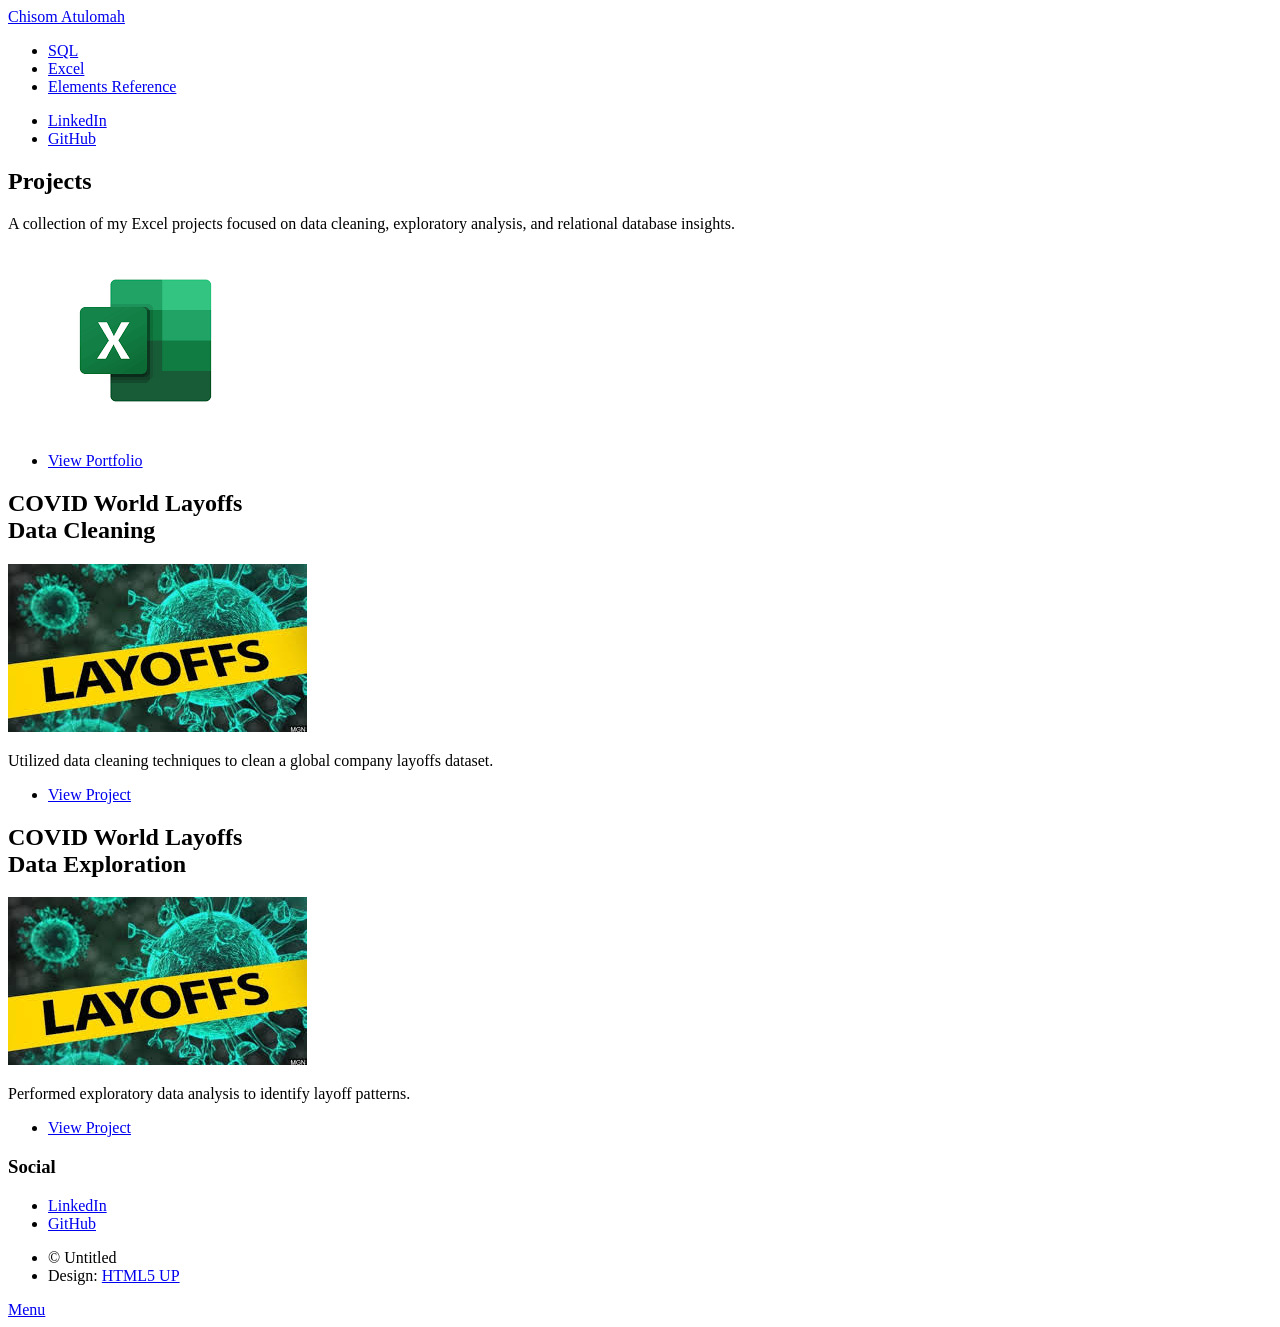
==== excel.html @ ca94a0a1 "Update excel.html" ====
<!DOCTYPE html>
<!--
	Massively by HTML5 UP
	html5up.net | @ajlkn
	Free for personal and commercial use under the CCA 3.0 license (html5up.net/license)
-->
<html>
  <head>
    <title>Chisom Atulomah Portolio</title>
    <meta charset="utf-8" />
    <meta
      name="viewport"
      content="width=device-width, initial-scale=1, user-scalable=no"
    />
    <link rel="stylesheet" href="assets/css/main.css" />
    <noscript
      ><link rel="stylesheet" href="assets/css/noscript.css"
    /></noscript>
  </head>
  <body class="is-preload">
    <!-- Wrapper -->
    <div id="wrapper">
      <!-- Header -->
      <header id="header">
        <a href="index.html" class="logo">Chisom Atulomah</a>
      </header>

      <!-- Nav -->
      <nav id="nav">
        <ul class="links">
          <li><a href="index.html">SQL</a></li>
          <li class="active"><a href="excel.html">Excel</a></li>
          <li><a href="elements.html">Elements Reference</a></li>
        </ul>
        <ul class="icons">
          <li>
            <a
              href="https://www.linkedin.com/in/chisom-atulomah-0ba310169/"
              class="icon brands fa-linkedin"
              ><span class="label">LinkedIn</span></a
            >
          </li>
          <li>
            <a href="https://github.com/ChisomAN" class="icon brands fa-github"
              ><span class="label">GitHub</span></a
            >
          </li>
        </ul>
      </nav>

      <!-- Main -->
      <div id="main">
        <!-- Post -->
        <section class="post">
          <header class="major">
            <h2>
              <a>Projects</a>
            </h2>
            <p>
              A collection of my Excel projects focused on data
              cleaning, exploratory analysis, and relational database insights.
            </p>
          </header>
          <a
            href="https://github.com/ChisomAN/CNA_SQL_Projects"
            class="image main"
            ><img src="images/excel.jpeg" alt=""
          /></a>
          <ul class="actions special">
            <li>
              <a
                href="https://github.com/ChisomAN/CNA_SQL_Projects"
                class="button large"
                >View Portfolio</a
              >
            </li>
          </ul>
        </section>
      </div>

	<!-- Posts -->
		<section class="posts">
		  <article>
			<header>
			  <h2>
				<a
				  >COVID World Layoffs<br />
				  Data Cleaning</a
				>
			  </h2>
			</header>
			<a
			  href="https://github.com/ChisomAN/CNA_SQL_Projects/blob/main/international-layoffs-sql-analysis/layoffs_data_cleaning.sql"
			  class="image fit"
			  ><img src="images/covid layoffs.jpeg" alt=""
			/></a>
			<p>
			  Utilized data cleaning techniques to clean a global company
			  layoffs dataset.
			</p>
			<ul class="actions special">
			  <li>
				<a
				  href="https://github.com/ChisomAN/CNA_SQL_Projects/blob/main/international-layoffs-sql-analysis/layoffs_data_cleaning.sql"
				  class="button"
				  >View Project</a
				>
			  </li>
			</ul>
		  </article>
		  <article>
			<header>
			  <h2>
				<a
				  >COVID World Layoffs<br />
				  Data Exploration</a
				>
			  </h2>
			</header>
			<a
			  href="https://github.com/ChisomAN/CNA_SQL_Projects/blob/main/international-layoffs-sql-analysis/data_exploration.sql"
			  class="image fit"
			  ><img src="images/covid layoffs.jpeg" alt=""
			/></a>
			<p>
			  Performed exploratory data analysis to identify layoff patterns.
			</p>
			<ul class="actions special">
			  <li>
				<a
				  href="https://github.com/ChisomAN/CNA_SQL_Projects/blob/main/international-layoffs-sql-analysis/data_exploration.sql"
				  class="button"
				  >View Project</a
				>
			  </li>
			</ul>
		  </article>
		</section>
		
      <!-- Footer -->
      <footer id="footer">
          <section>
            <h3>Social</h3>
            <ul class="icons alt">
              <li>
                <a
                  href="https://www.linkedin.com/in/chisom-atulomah-0ba310169/"
                  class="icon brands alt fa-linkedin"
                  ><span class="label">LinkedIn</span></a
                >
              </li>
              <li>
                <a
                  href="https://github.com/ChisomAN"
                  class="icon brands alt fa-github"
                  ><span class="label">GitHub</span></a
                >
              </li>
            </ul>
          </section>
      </footer>

      <!-- Copyright -->
      <div id="copyright">
        <ul>
          <li>&copy; Untitled</li>
          <li>Design: <a href="https://html5up.net">HTML5 UP</a></li>
        </ul>
      </div>
    </div>

    <!-- Scripts -->
    <script src="assets/js/jquery.min.js"></script>
    <script src="assets/js/jquery.scrollex.min.js"></script>
    <script src="assets/js/jquery.scrolly.min.js"></script>
    <script src="assets/js/browser.min.js"></script>
    <script src="assets/js/breakpoints.min.js"></script>
    <script src="assets/js/util.js"></script>
    <script src="assets/js/main.js"></script>
  </body>
</html>
---- assets/css/main.css ----
@import url(fontawesome-all.min.css);
@import url("https://fonts.googleapis.com/css?family=Merriweather:300,700,300italic,700italic|Source+Sans+Pro:900");

/*
	Massively by HTML5 UP
	html5up.net | @ajlkn
	Free for personal and commercial use under the CCA 3.0 license (html5up.net/license)
*/

html, body, div, span, applet, object,
iframe, h1, h2, h3, h4, h5, h6, p, blockquote,
pre, a, abbr, acronym, address, big, cite,
code, del, dfn, em, img, ins, kbd, q, s, samp,
small, strike, strong, sub, sup, tt, var, b,
u, i, center, dl, dt, dd, ol, ul, li, fieldset,
form, label, legend, table, caption, tbody,
tfoot, thead, tr, th, td, article, aside,
canvas, details, embed, figure, figcaption,
footer, header, hgroup, menu, nav, output, ruby,
section, summary, time, mark, audio, video {
	margin: 0;
	padding: 0;
	border: 0;
	font-size: 100%;
	font: inherit;
	vertical-align: baseline;}

article, aside, details, figcaption, figure,
footer, header, hgroup, menu, nav, section {
	display: block;}

body {
	line-height: 1;
}

ol, ul {
	list-style: none;
}

blockquote, q {
	quotes: none;
}

	blockquote:before, blockquote:after, q:before, q:after {
		content: '';
		content: none;
	}

table {
	border-collapse: collapse;
	border-spacing: 0;
}

body {
	-webkit-text-size-adjust: none;
}

mark {
	background-color: transparent;
	color: inherit;
}

input::-moz-focus-inner {
	border: 0;
	padding: 0;
}

input, select, textarea {
	-moz-appearance: none;
	-webkit-appearance: none;
	-ms-appearance: none;
	appearance: none;
}

/* Basic */

	@-ms-viewport {
		width: device-width;
	}

	body {
		-ms-overflow-style: scrollbar;
	}

	@media screen and (max-width: 480px) {

		html, body {
			min-width: 320px;
		}

	}

	html {
		box-sizing: border-box;
	}

	*, *:before, *:after {
		box-sizing: inherit;
	}

	body {
		background-color: #1e252d;
	}

		body.is-preload *, body.is-preload *:before, body.is-preload *:after {
			-moz-animation: none !important;
			-webkit-animation: none !important;
			-ms-animation: none !important;
			animation: none !important;
			-moz-transition: none !important;
			-webkit-transition: none !important;
			-ms-transition: none !important;
			transition: none !important;
		}

/* Type */

	html {
		font-size: 16pt;
	}

		@media screen and (max-width: 1680px) {

			html {
				font-size: 12pt;
			}

		}

		@media screen and (max-width: 1280px) {

			html {
				font-size: 11pt;
			}

		}

		@media screen and (max-width: 360px) {

			html {
				font-size: 10pt;
			}

		}

	body {
		color: #212931;
	}

	body, input, select, textarea {
		font-family: "Merriweather", Georgia, serif;
		font-weight: 300;
		font-size: 1rem;
		line-height: 2.375;
	}

	a {
		-moz-transition: color 0.2s ease-in-out, background-color 0.2s ease-in-out, border-color 0.2s ease-in-out, box-shadow 0.2s ease-in-out;
		-webkit-transition: color 0.2s ease-in-out, background-color 0.2s ease-in-out, border-color 0.2s ease-in-out, box-shadow 0.2s ease-in-out;
		-ms-transition: color 0.2s ease-in-out, background-color 0.2s ease-in-out, border-color 0.2s ease-in-out, box-shadow 0.2s ease-in-out;
		transition: color 0.2s ease-in-out, background-color 0.2s ease-in-out, border-color 0.2s ease-in-out, box-shadow 0.2s ease-in-out;
		border-bottom: dotted 1px;
		text-decoration: none;
	}

		a:hover {
			border-bottom-color: transparent;
		}

	strong, b {
		font-weight: 600;
	}

	em, i {
		font-style: italic;
	}

	p {
		text-align: justify;
		margin: 0 0 2rem 0;
	}

	h1, h2, h3, h4, h5, h6 {
		font-family: "Source Sans Pro", Helvetica, sans-serif;
		font-weight: 900;
		line-height: 1.5;
		letter-spacing: 0.075em;
		text-transform: uppercase;
		margin: 0 0 1rem 0;
	}

		h1 a, h2 a, h3 a, h4 a, h5 a, h6 a {
			border-bottom: 0;
			color: inherit;
			text-decoration: none;
		}

	h1 {
		font-size: 4rem;
		line-height: 1.1;
		margin: 0 0 2rem 0;
	}

	h2 {
		font-size: 1.75rem;
		line-height: 1.3;
		margin: 0 0 1.5rem 0;
	}

	h3 {
		font-size: 1.25rem;
		margin: 0 0 1.5rem 0;
	}

	h4 {
		font-size: 1rem;
	}

	h5 {
		font-size: 0.9rem;
	}

	h6 {
		font-size: 0.8rem;
	}

	sub {
		font-size: 0.8rem;
		position: relative;
		top: 0.5rem;
	}

	sup {
		font-size: 0.8rem;
		position: relative;
		top: -0.5rem;
	}

	blockquote {
		border-left: solid 4px;
		font-style: italic;
		margin: 0 0 2rem 0;
		padding: 0.5rem 0 0.5rem 2rem;
	}

	code {
		border: solid 2px;
		font-family: "Courier New", monospace;
		font-size: 0.9rem;
		margin: 0 0.25rem;
		padding: 0.25rem 0.65rem;
	}

	pre {
		-webkit-overflow-scrolling: touch;
		font-family: "Courier New", monospace;
		font-size: 0.9rem;
		margin: 0 0 2rem 0;
	}

		pre code {
			display: block;
			line-height: 1.75;
			padding: 1rem 1.5rem;
			overflow-x: auto;
		}

	hr {
		border: 0;
		border-bottom: solid 2px;
		margin: 3rem 0;
	}

		hr.major {
			margin: 5rem 0;
		}

	.align-left {
		text-align: left;
	}

	.align-center {
		text-align: center;
	}

	.align-right {
		text-align: right;
	}

	input, select, textarea {
		color: #212931;
	}

	a {
		color: #212931;
		border-bottom-color: rgba(33, 41, 49, 0.5);
	}

		a:hover {
			border-bottom-color: transparent;
			color: #18bfef !important;
		}

	strong, b {
		color: #212931;
	}

	h1, h2, h3, h4, h5, h6 {
		color: #212931;
	}

	blockquote {
		border-left-color: #eeeeee;
	}

	code {
		background: rgba(220, 220, 220, 0.25);
		border-color: #eeeeee;
	}

	hr {
		border-bottom-color: #eeeeee;
	}

/* Row */

	.row {
		display: flex;
		flex-wrap: wrap;
		box-sizing: border-box;
		align-items: stretch;
	}

		.row > * {
			box-sizing: border-box;
		}

		.row.gtr-uniform > * > :last-child {
			margin-bottom: 0;
		}

		.row.aln-left {
			justify-content: flex-start;
		}

		.row.aln-center {
			justify-content: center;
		}

		.row.aln-right {
			justify-content: flex-end;
		}

		.row.aln-top {
			align-items: flex-start;
		}

		.row.aln-middle {
			align-items: center;
		}

		.row.aln-bottom {
			align-items: flex-end;
		}

		.row > .imp {
			order: -1;
		}

		.row > .col-1 {
			width: 8.33333%;
		}

		.row > .off-1 {
			margin-left: 8.33333%;
		}

		.row > .col-2 {
			width: 16.66667%;
		}

		.row > .off-2 {
			margin-left: 16.66667%;
		}

		.row > .col-3 {
			width: 25%;
		}

		.row > .off-3 {
			margin-left: 25%;
		}

		.row > .col-4 {
			width: 33.33333%;
		}

		.row > .off-4 {
			margin-left: 33.33333%;
		}

		.row > .col-5 {
			width: 41.66667%;
		}

		.row > .off-5 {
			margin-left: 41.66667%;
		}

		.row > .col-6 {
			width: 50%;
		}

		.row > .off-6 {
			margin-left: 50%;
		}

		.row > .col-7 {
			width: 58.33333%;
		}

		.row > .off-7 {
			margin-left: 58.33333%;
		}

		.row > .col-8 {
			width: 66.66667%;
		}

		.row > .off-8 {
			margin-left: 66.66667%;
		}

		.row > .col-9 {
			width: 75%;
		}

		.row > .off-9 {
			margin-left: 75%;
		}

		.row > .col-10 {
			width: 83.33333%;
		}

		.row > .off-10 {
			margin-left: 83.33333%;
		}

		.row > .col-11 {
			width: 91.66667%;
		}

		.row > .off-11 {
			margin-left: 91.66667%;
		}

		.row > .col-12 {
			width: 100%;
		}

		.row > .off-12 {
			margin-left: 100%;
		}

		.row.gtr-0 {
			margin-top: 0;
			margin-left: 0rem;
		}

			.row.gtr-0 > * {
				padding: 0 0 0 0rem;
			}

			.row.gtr-0.gtr-uniform {
				margin-top: 0rem;
			}

				.row.gtr-0.gtr-uniform > * {
					padding-top: 0rem;
				}

		.row.gtr-25 {
			margin-top: 0;
			margin-left: -0.375rem;
		}

			.row.gtr-25 > * {
				padding: 0 0 0 0.375rem;
			}

			.row.gtr-25.gtr-uniform {
				margin-top: -0.375rem;
			}

				.row.gtr-25.gtr-uniform > * {
					padding-top: 0.375rem;
				}

		.row.gtr-50 {
			margin-top: 0;
			margin-left: -0.75rem;
		}

			.row.gtr-50 > * {
				padding: 0 0 0 0.75rem;
			}

			.row.gtr-50.gtr-uniform {
				margin-top: -0.75rem;
			}

				.row.gtr-50.gtr-uniform > * {
					padding-top: 0.75rem;
				}

		.row {
			margin-top: 0;
			margin-left: -1.5rem;
		}

			.row > * {
				padding: 0 0 0 1.5rem;
			}

			.row.gtr-uniform {
				margin-top: -1.5rem;
			}

				.row.gtr-uniform > * {
					padding-top: 1.5rem;
				}

		.row.gtr-150 {
			margin-top: 0;
			margin-left: -2.25rem;
		}

			.row.gtr-150 > * {
				padding: 0 0 0 2.25rem;
			}

			.row.gtr-150.gtr-uniform {
				margin-top: -2.25rem;
			}

				.row.gtr-150.gtr-uniform > * {
					padding-top: 2.25rem;
				}

		.row.gtr-200 {
			margin-top: 0;
			margin-left: -3rem;
		}

			.row.gtr-200 > * {
				padding: 0 0 0 3rem;
			}

			.row.gtr-200.gtr-uniform {
				margin-top: -3rem;
			}

				.row.gtr-200.gtr-uniform > * {
					padding-top: 3rem;
				}

		@media screen and (max-width: 1680px) {

			.row {
				display: flex;
				flex-wrap: wrap;
				box-sizing: border-box;
				align-items: stretch;
			}

				.row > * {
					box-sizing: border-box;
				}

				.row.gtr-uniform > * > :last-child {
					margin-bottom: 0;
				}

				.row.aln-left {
					justify-content: flex-start;
				}

				.row.aln-center {
					justify-content: center;
				}

				.row.aln-right {
					justify-content: flex-end;
				}

				.row.aln-top {
					align-items: flex-start;
				}

				.row.aln-middle {
					align-items: center;
				}

				.row.aln-bottom {
					align-items: flex-end;
				}

				.row > .imp-xlarge {
					order: -1;
				}

				.row > .col-1-xlarge {
					width: 8.33333%;
				}

				.row > .off-1-xlarge {
					margin-left: 8.33333%;
				}

				.row > .col-2-xlarge {
					width: 16.66667%;
				}

				.row > .off-2-xlarge {
					margin-left: 16.66667%;
				}

				.row > .col-3-xlarge {
					width: 25%;
				}

				.row > .off-3-xlarge {
					margin-left: 25%;
				}

				.row > .col-4-xlarge {
					width: 33.33333%;
				}

				.row > .off-4-xlarge {
					margin-left: 33.33333%;
				}

				.row > .col-5-xlarge {
					width: 41.66667%;
				}

				.row > .off-5-xlarge {
					margin-left: 41.66667%;
				}

				.row > .col-6-xlarge {
					width: 50%;
				}

				.row > .off-6-xlarge {
					margin-left: 50%;
				}

				.row > .col-7-xlarge {
					width: 58.33333%;
				}

				.row > .off-7-xlarge {
					margin-left: 58.33333%;
				}

				.row > .col-8-xlarge {
					width: 66.66667%;
				}

				.row > .off-8-xlarge {
					margin-left: 66.66667%;
				}

				.row > .col-9-xlarge {
					width: 75%;
				}

				.row > .off-9-xlarge {
					margin-left: 75%;
				}

				.row > .col-10-xlarge {
					width: 83.33333%;
				}

				.row > .off-10-xlarge {
					margin-left: 83.33333%;
				}

				.row > .col-11-xlarge {
					width: 91.66667%;
				}

				.row > .off-11-xlarge {
					margin-left: 91.66667%;
				}

				.row > .col-12-xlarge {
					width: 100%;
				}

				.row > .off-12-xlarge {
					margin-left: 100%;
				}

				.row.gtr-0 {
					margin-top: 0;
					margin-left: 0rem;
				}

					.row.gtr-0 > * {
						padding: 0 0 0 0rem;
					}

					.row.gtr-0.gtr-uniform {
						margin-top: 0rem;
					}

						.row.gtr-0.gtr-uniform > * {
							padding-top: 0rem;
						}

				.row.gtr-25 {
					margin-top: 0;
					margin-left: -0.375rem;
				}

					.row.gtr-25 > * {
						padding: 0 0 0 0.375rem;
					}

					.row.gtr-25.gtr-uniform {
						margin-top: -0.375rem;
					}

						.row.gtr-25.gtr-uniform > * {
							padding-top: 0.375rem;
						}

				.row.gtr-50 {
					margin-top: 0;
					margin-left: -0.75rem;
				}

					.row.gtr-50 > * {
						padding: 0 0 0 0.75rem;
					}

					.row.gtr-50.gtr-uniform {
						margin-top: -0.75rem;
					}

						.row.gtr-50.gtr-uniform > * {
							padding-top: 0.75rem;
						}

				.row {
					margin-top: 0;
					margin-left: -1.5rem;
				}

					.row > * {
						padding: 0 0 0 1.5rem;
					}

					.row.gtr-uniform {
						margin-top: -1.5rem;
					}

						.row.gtr-uniform > * {
							padding-top: 1.5rem;
						}

				.row.gtr-150 {
					margin-top: 0;
					margin-left: -2.25rem;
				}

					.row.gtr-150 > * {
						padding: 0 0 0 2.25rem;
					}

					.row.gtr-150.gtr-uniform {
						margin-top: -2.25rem;
					}

						.row.gtr-150.gtr-uniform > * {
							padding-top: 2.25rem;
						}

				.row.gtr-200 {
					margin-top: 0;
					margin-left: -3rem;
				}

					.row.gtr-200 > * {
						padding: 0 0 0 3rem;
					}

					.row.gtr-200.gtr-uniform {
						margin-top: -3rem;
					}

						.row.gtr-200.gtr-uniform > * {
							padding-top: 3rem;
						}

		}

		@media screen and (max-width: 1280px) {

			.row {
				display: flex;
				flex-wrap: wrap;
				box-sizing: border-box;
				align-items: stretch;
			}

				.row > * {
					box-sizing: border-box;
				}

				.row.gtr-uniform > * > :last-child {
					margin-bottom: 0;
				}

				.row.aln-left {
					justify-content: flex-start;
				}

				.row.aln-center {
					justify-content: center;
				}

				.row.aln-right {
					justify-content: flex-end;
				}

				.row.aln-top {
					align-items: flex-start;
				}

				.row.aln-middle {
					align-items: center;
				}

				.row.aln-bottom {
					align-items: flex-end;
				}

				.row > .imp-large {
					order: -1;
				}

				.row > .col-1-large {
					width: 8.33333%;
				}

				.row > .off-1-large {
					margin-left: 8.33333%;
				}

				.row > .col-2-large {
					width: 16.66667%;
				}

				.row > .off-2-large {
					margin-left: 16.66667%;
				}

				.row > .col-3-large {
					width: 25%;
				}

				.row > .off-3-large {
					margin-left: 25%;
				}

				.row > .col-4-large {
					width: 33.33333%;
				}

				.row > .off-4-large {
					margin-left: 33.33333%;
				}

				.row > .col-5-large {
					width: 41.66667%;
				}

				.row > .off-5-large {
					margin-left: 41.66667%;
				}

				.row > .col-6-large {
					width: 50%;
				}

				.row > .off-6-large {
					margin-left: 50%;
				}

				.row > .col-7-large {
					width: 58.33333%;
				}

				.row > .off-7-large {
					margin-left: 58.33333%;
				}

				.row > .col-8-large {
					width: 66.66667%;
				}

				.row > .off-8-large {
					margin-left: 66.66667%;
				}

				.row > .col-9-large {
					width: 75%;
				}

				.row > .off-9-large {
					margin-left: 75%;
				}

				.row > .col-10-large {
					width: 83.33333%;
				}

				.row > .off-10-large {
					margin-left: 83.33333%;
				}

				.row > .col-11-large {
					width: 91.66667%;
				}

				.row > .off-11-large {
					margin-left: 91.66667%;
				}

				.row > .col-12-large {
					width: 100%;
				}

				.row > .off-12-large {
					margin-left: 100%;
				}

				.row.gtr-0 {
					margin-top: 0;
					margin-left: 0rem;
				}

					.row.gtr-0 > * {
						padding: 0 0 0 0rem;
					}

					.row.gtr-0.gtr-uniform {
						margin-top: 0rem;
					}

						.row.gtr-0.gtr-uniform > * {
							padding-top: 0rem;
						}

				.row.gtr-25 {
					margin-top: 0;
					margin-left: -0.375rem;
				}

					.row.gtr-25 > * {
						padding: 0 0 0 0.375rem;
					}

					.row.gtr-25.gtr-uniform {
						margin-top: -0.375rem;
					}

						.row.gtr-25.gtr-uniform > * {
							padding-top: 0.375rem;
						}

				.row.gtr-50 {
					margin-top: 0;
					margin-left: -0.75rem;
				}

					.row.gtr-50 > * {
						padding: 0 0 0 0.75rem;
					}

					.row.gtr-50.gtr-uniform {
						margin-top: -0.75rem;
					}

						.row.gtr-50.gtr-uniform > * {
							padding-top: 0.75rem;
						}

				.row {
					margin-top: 0;
					margin-left: -1.5rem;
				}

					.row > * {
						padding: 0 0 0 1.5rem;
					}

					.row.gtr-uniform {
						margin-top: -1.5rem;
					}

						.row.gtr-uniform > * {
							padding-top: 1.5rem;
						}

				.row.gtr-150 {
					margin-top: 0;
					margin-left: -2.25rem;
				}

					.row.gtr-150 > * {
						padding: 0 0 0 2.25rem;
					}

					.row.gtr-150.gtr-uniform {
						margin-top: -2.25rem;
					}

						.row.gtr-150.gtr-uniform > * {
							padding-top: 2.25rem;
						}

				.row.gtr-200 {
					margin-top: 0;
					margin-left: -3rem;
				}

					.row.gtr-200 > * {
						padding: 0 0 0 3rem;
					}

					.row.gtr-200.gtr-uniform {
						margin-top: -3rem;
					}

						.row.gtr-200.gtr-uniform > * {
							padding-top: 3rem;
						}

		}

		@media screen and (max-width: 980px) {

			.row {
				display: flex;
				flex-wrap: wrap;
				box-sizing: border-box;
				align-items: stretch;
			}

				.row > * {
					box-sizing: border-box;
				}

				.row.gtr-uniform > * > :last-child {
					margin-bottom: 0;
				}

				.row.aln-left {
					justify-content: flex-start;
				}

				.row.aln-center {
					justify-content: center;
				}

				.row.aln-right {
					justify-content: flex-end;
				}

				.row.aln-top {
					align-items: flex-start;
				}

				.row.aln-middle {
					align-items: center;
				}

				.row.aln-bottom {
					align-items: flex-end;
				}

				.row > .imp-medium {
					order: -1;
				}

				.row > .col-1-medium {
					width: 8.33333%;
				}

				.row > .off-1-medium {
					margin-left: 8.33333%;
				}

				.row > .col-2-medium {
					width: 16.66667%;
				}

				.row > .off-2-medium {
					margin-left: 16.66667%;
				}

				.row > .col-3-medium {
					width: 25%;
				}

				.row > .off-3-medium {
					margin-left: 25%;
				}

				.row > .col-4-medium {
					width: 33.33333%;
				}

				.row > .off-4-medium {
					margin-left: 33.33333%;
				}

				.row > .col-5-medium {
					width: 41.66667%;
				}

				.row > .off-5-medium {
					margin-left: 41.66667%;
				}

				.row > .col-6-medium {
					width: 50%;
				}

				.row > .off-6-medium {
					margin-left: 50%;
				}

				.row > .col-7-medium {
					width: 58.33333%;
				}

				.row > .off-7-medium {
					margin-left: 58.33333%;
				}

				.row > .col-8-medium {
					width: 66.66667%;
				}

				.row > .off-8-medium {
					margin-left: 66.66667%;
				}

				.row > .col-9-medium {
					width: 75%;
				}

				.row > .off-9-medium {
					margin-left: 75%;
				}

				.row > .col-10-medium {
					width: 83.33333%;
				}

				.row > .off-10-medium {
					margin-left: 83.33333%;
				}

				.row > .col-11-medium {
					width: 91.66667%;
				}

				.row > .off-11-medium {
					margin-left: 91.66667%;
				}

				.row > .col-12-medium {
					width: 100%;
				}

				.row > .off-12-medium {
					margin-left: 100%;
				}

				.row.gtr-0 {
					margin-top: 0;
					margin-left: 0rem;
				}

					.row.gtr-0 > * {
						padding: 0 0 0 0rem;
					}

					.row.gtr-0.gtr-uniform {
						margin-top: 0rem;
					}

						.row.gtr-0.gtr-uniform > * {
							padding-top: 0rem;
						}

				.row.gtr-25 {
					margin-top: 0;
					margin-left: -0.375rem;
				}

					.row.gtr-25 > * {
						padding: 0 0 0 0.375rem;
					}

					.row.gtr-25.gtr-uniform {
						margin-top: -0.375rem;
					}

						.row.gtr-25.gtr-uniform > * {
							padding-top: 0.375rem;
						}

				.row.gtr-50 {
					margin-top: 0;
					margin-left: -0.75rem;
				}

					.row.gtr-50 > * {
						padding: 0 0 0 0.75rem;
					}

					.row.gtr-50.gtr-uniform {
						margin-top: -0.75rem;
					}

						.row.gtr-50.gtr-uniform > * {
							padding-top: 0.75rem;
						}

				.row {
					margin-top: 0;
					margin-left: -1.5rem;
				}

					.row > * {
						padding: 0 0 0 1.5rem;
					}

					.row.gtr-uniform {
						margin-top: -1.5rem;
					}

						.row.gtr-uniform > * {
							padding-top: 1.5rem;
						}

				.row.gtr-150 {
					margin-top: 0;
					margin-left: -2.25rem;
				}

					.row.gtr-150 > * {
						padding: 0 0 0 2.25rem;
					}

					.row.gtr-150.gtr-uniform {
						margin-top: -2.25rem;
					}

						.row.gtr-150.gtr-uniform > * {
							padding-top: 2.25rem;
						}

				.row.gtr-200 {
					margin-top: 0;
					margin-left: -3rem;
				}

					.row.gtr-200 > * {
						padding: 0 0 0 3rem;
					}

					.row.gtr-200.gtr-uniform {
						margin-top: -3rem;
					}

						.row.gtr-200.gtr-uniform > * {
							padding-top: 3rem;
						}

		}

		@media screen and (max-width: 736px) {

			.row {
				display: flex;
				flex-wrap: wrap;
				box-sizing: border-box;
				align-items: stretch;
			}

				.row > * {
					box-sizing: border-box;
				}

				.row.gtr-uniform > * > :last-child {
					margin-bottom: 0;
				}

				.row.aln-left {
					justify-content: flex-start;
				}

				.row.aln-center {
					justify-content: center;
				}

				.row.aln-right {
					justify-content: flex-end;
				}

				.row.aln-top {
					align-items: flex-start;
				}

				.row.aln-middle {
					align-items: center;
				}

				.row.aln-bottom {
					align-items: flex-end;
				}

				.row > .imp-small {
					order: -1;
				}

				.row > .col-1-small {
					width: 8.33333%;
				}

				.row > .off-1-small {
					margin-left: 8.33333%;
				}

				.row > .col-2-small {
					width: 16.66667%;
				}

				.row > .off-2-small {
					margin-left: 16.66667%;
				}

				.row > .col-3-small {
					width: 25%;
				}

				.row > .off-3-small {
					margin-left: 25%;
				}

				.row > .col-4-small {
					width: 33.33333%;
				}

				.row > .off-4-small {
					margin-left: 33.33333%;
				}

				.row > .col-5-small {
					width: 41.66667%;
				}

				.row > .off-5-small {
					margin-left: 41.66667%;
				}

				.row > .col-6-small {
					width: 50%;
				}

				.row > .off-6-small {
					margin-left: 50%;
				}

				.row > .col-7-small {
					width: 58.33333%;
				}

				.row > .off-7-small {
					margin-left: 58.33333%;
				}

				.row > .col-8-small {
					width: 66.66667%;
				}

				.row > .off-8-small {
					margin-left: 66.66667%;
				}

				.row > .col-9-small {
					width: 75%;
				}

				.row > .off-9-small {
					margin-left: 75%;
				}

				.row > .col-10-small {
					width: 83.33333%;
				}

				.row > .off-10-small {
					margin-left: 83.33333%;
				}

				.row > .col-11-small {
					width: 91.66667%;
				}

				.row > .off-11-small {
					margin-left: 91.66667%;
				}

				.row > .col-12-small {
					width: 100%;
				}

				.row > .off-12-small {
					margin-left: 100%;
				}

				.row.gtr-0 {
					margin-top: 0;
					margin-left: 0rem;
				}

					.row.gtr-0 > * {
						padding: 0 0 0 0rem;
					}

					.row.gtr-0.gtr-uniform {
						margin-top: 0rem;
					}

						.row.gtr-0.gtr-uniform > * {
							padding-top: 0rem;
						}

				.row.gtr-25 {
					margin-top: 0;
					margin-left: -0.375rem;
				}

					.row.gtr-25 > * {
						padding: 0 0 0 0.375rem;
					}

					.row.gtr-25.gtr-uniform {
						margin-top: -0.375rem;
					}

						.row.gtr-25.gtr-uniform > * {
							padding-top: 0.375rem;
						}

				.row.gtr-50 {
					margin-top: 0;
					margin-left: -0.75rem;
				}

					.row.gtr-50 > * {
						padding: 0 0 0 0.75rem;
					}

					.row.gtr-50.gtr-uniform {
						margin-top: -0.75rem;
					}

						.row.gtr-50.gtr-uniform > * {
							padding-top: 0.75rem;
						}

				.row {
					margin-top: 0;
					margin-left: -1.5rem;
				}

					.row > * {
						padding: 0 0 0 1.5rem;
					}

					.row.gtr-uniform {
						margin-top: -1.5rem;
					}

						.row.gtr-uniform > * {
							padding-top: 1.5rem;
						}

				.row.gtr-150 {
					margin-top: 0;
					margin-left: -2.25rem;
				}

					.row.gtr-150 > * {
						padding: 0 0 0 2.25rem;
					}

					.row.gtr-150.gtr-uniform {
						margin-top: -2.25rem;
					}

						.row.gtr-150.gtr-uniform > * {
							padding-top: 2.25rem;
						}

				.row.gtr-200 {
					margin-top: 0;
					margin-left: -3rem;
				}

					.row.gtr-200 > * {
						padding: 0 0 0 3rem;
					}

					.row.gtr-200.gtr-uniform {
						margin-top: -3rem;
					}

						.row.gtr-200.gtr-uniform > * {
							padding-top: 3rem;
						}

		}

		@media screen and (max-width: 480px) {

			.row {
				display: flex;
				flex-wrap: wrap;
				box-sizing: border-box;
				align-items: stretch;
			}

				.row > * {
					box-sizing: border-box;
				}

				.row.gtr-uniform > * > :last-child {
					margin-bottom: 0;
				}

				.row.aln-left {
					justify-content: flex-start;
				}

				.row.aln-center {
					justify-content: center;
				}

				.row.aln-right {
					justify-content: flex-end;
				}

				.row.aln-top {
					align-items: flex-start;
				}

				.row.aln-middle {
					align-items: center;
				}

				.row.aln-bottom {
					align-items: flex-end;
				}

				.row > .imp-xsmall {
					order: -1;
				}

				.row > .col-1-xsmall {
					width: 8.33333%;
				}

				.row > .off-1-xsmall {
					margin-left: 8.33333%;
				}

				.row > .col-2-xsmall {
					width: 16.66667%;
				}

				.row > .off-2-xsmall {
					margin-left: 16.66667%;
				}

				.row > .col-3-xsmall {
					width: 25%;
				}

				.row > .off-3-xsmall {
					margin-left: 25%;
				}

				.row > .col-4-xsmall {
					width: 33.33333%;
				}

				.row > .off-4-xsmall {
					margin-left: 33.33333%;
				}

				.row > .col-5-xsmall {
					width: 41.66667%;
				}

				.row > .off-5-xsmall {
					margin-left: 41.66667%;
				}

				.row > .col-6-xsmall {
					width: 50%;
				}

				.row > .off-6-xsmall {
					margin-left: 50%;
				}

				.row > .col-7-xsmall {
					width: 58.33333%;
				}

				.row > .off-7-xsmall {
					margin-left: 58.33333%;
				}

				.row > .col-8-xsmall {
					width: 66.66667%;
				}

				.row > .off-8-xsmall {
					margin-left: 66.66667%;
				}

				.row > .col-9-xsmall {
					width: 75%;
				}

				.row > .off-9-xsmall {
					margin-left: 75%;
				}

				.row > .col-10-xsmall {
					width: 83.33333%;
				}

				.row > .off-10-xsmall {
					margin-left: 83.33333%;
				}

				.row > .col-11-xsmall {
					width: 91.66667%;
				}

				.row > .off-11-xsmall {
					margin-left: 91.66667%;
				}

				.row > .col-12-xsmall {
					width: 100%;
				}

				.row > .off-12-xsmall {
					margin-left: 100%;
				}

				.row.gtr-0 {
					margin-top: 0;
					margin-left: 0rem;
				}

					.row.gtr-0 > * {
						padding: 0 0 0 0rem;
					}

					.row.gtr-0.gtr-uniform {
						margin-top: 0rem;
					}

						.row.gtr-0.gtr-uniform > * {
							padding-top: 0rem;
						}

				.row.gtr-25 {
					margin-top: 0;
					margin-left: -0.375rem;
				}

					.row.gtr-25 > * {
						padding: 0 0 0 0.375rem;
					}

					.row.gtr-25.gtr-uniform {
						margin-top: -0.375rem;
					}

						.row.gtr-25.gtr-uniform > * {
							padding-top: 0.375rem;
						}

				.row.gtr-50 {
					margin-top: 0;
					margin-left: -0.75rem;
				}

					.row.gtr-50 > * {
						padding: 0 0 0 0.75rem;
					}

					.row.gtr-50.gtr-uniform {
						margin-top: -0.75rem;
					}

						.row.gtr-50.gtr-uniform > * {
							padding-top: 0.75rem;
						}

				.row {
					margin-top: 0;
					margin-left: -1.5rem;
				}

					.row > * {
						padding: 0 0 0 1.5rem;
					}

					.row.gtr-uniform {
						margin-top: -1.5rem;
					}

						.row.gtr-uniform > * {
							padding-top: 1.5rem;
						}

				.row.gtr-150 {
					margin-top: 0;
					margin-left: -2.25rem;
				}

					.row.gtr-150 > * {
						padding: 0 0 0 2.25rem;
					}

					.row.gtr-150.gtr-uniform {
						margin-top: -2.25rem;
					}

						.row.gtr-150.gtr-uniform > * {
							padding-top: 2.25rem;
						}

				.row.gtr-200 {
					margin-top: 0;
					margin-left: -3rem;
				}

					.row.gtr-200 > * {
						padding: 0 0 0 3rem;
					}

					.row.gtr-200.gtr-uniform {
						margin-top: -3rem;
					}

						.row.gtr-200.gtr-uniform > * {
							padding-top: 3rem;
						}

		}

		@media screen and (max-width: 360px) {

			.row {
				display: flex;
				flex-wrap: wrap;
				box-sizing: border-box;
				align-items: stretch;
			}

				.row > * {
					box-sizing: border-box;
				}

				.row.gtr-uniform > * > :last-child {
					margin-bottom: 0;
				}

				.row.aln-left {
					justify-content: flex-start;
				}

				.row.aln-center {
					justify-content: center;
				}

				.row.aln-right {
					justify-content: flex-end;
				}

				.row.aln-top {
					align-items: flex-start;
				}

				.row.aln-middle {
					align-items: center;
				}

				.row.aln-bottom {
					align-items: flex-end;
				}

				.row > .imp-xxsmall {
					order: -1;
				}

				.row > .col-1-xxsmall {
					width: 8.33333%;
				}

				.row > .off-1-xxsmall {
					margin-left: 8.33333%;
				}

				.row > .col-2-xxsmall {
					width: 16.66667%;
				}

				.row > .off-2-xxsmall {
					margin-left: 16.66667%;
				}

				.row > .col-3-xxsmall {
					width: 25%;
				}

				.row > .off-3-xxsmall {
					margin-left: 25%;
				}

				.row > .col-4-xxsmall {
					width: 33.33333%;
				}

				.row > .off-4-xxsmall {
					margin-left: 33.33333%;
				}

				.row > .col-5-xxsmall {
					width: 41.66667%;
				}

				.row > .off-5-xxsmall {
					margin-left: 41.66667%;
				}

				.row > .col-6-xxsmall {
					width: 50%;
				}

				.row > .off-6-xxsmall {
					margin-left: 50%;
				}

				.row > .col-7-xxsmall {
					width: 58.33333%;
				}

				.row > .off-7-xxsmall {
					margin-left: 58.33333%;
				}

				.row > .col-8-xxsmall {
					width: 66.66667%;
				}

				.row > .off-8-xxsmall {
					margin-left: 66.66667%;
				}

				.row > .col-9-xxsmall {
					width: 75%;
				}

				.row > .off-9-xxsmall {
					margin-left: 75%;
				}

				.row > .col-10-xxsmall {
					width: 83.33333%;
				}

				.row > .off-10-xxsmall {
					margin-left: 83.33333%;
				}

				.row > .col-11-xxsmall {
					width: 91.66667%;
				}

				.row > .off-11-xxsmall {
					margin-left: 91.66667%;
				}

				.row > .col-12-xxsmall {
					width: 100%;
				}

				.row > .off-12-xxsmall {
					margin-left: 100%;
				}

				.row.gtr-0 {
					margin-top: 0;
					margin-left: 0rem;
				}

					.row.gtr-0 > * {
						padding: 0 0 0 0rem;
					}

					.row.gtr-0.gtr-uniform {
						margin-top: 0rem;
					}

						.row.gtr-0.gtr-uniform > * {
							padding-top: 0rem;
						}

				.row.gtr-25 {
					margin-top: 0;
					margin-left: -0.375rem;
				}

					.row.gtr-25 > * {
						padding: 0 0 0 0.375rem;
					}

					.row.gtr-25.gtr-uniform {
						margin-top: -0.375rem;
					}

						.row.gtr-25.gtr-uniform > * {
							padding-top: 0.375rem;
						}

				.row.gtr-50 {
					margin-top: 0;
					margin-left: -0.75rem;
				}

					.row.gtr-50 > * {
						padding: 0 0 0 0.75rem;
					}

					.row.gtr-50.gtr-uniform {
						margin-top: -0.75rem;
					}

						.row.gtr-50.gtr-uniform > * {
							padding-top: 0.75rem;
						}

				.row {
					margin-top: 0;
					margin-left: -1.5rem;
				}

					.row > * {
						padding: 0 0 0 1.5rem;
					}

					.row.gtr-uniform {
						margin-top: -1.5rem;
					}

						.row.gtr-uniform > * {
							padding-top: 1.5rem;
						}

				.row.gtr-150 {
					margin-top: 0;
					margin-left: -2.25rem;
				}

					.row.gtr-150 > * {
						padding: 0 0 0 2.25rem;
					}

					.row.gtr-150.gtr-uniform {
						margin-top: -2.25rem;
					}

						.row.gtr-150.gtr-uniform > * {
							padding-top: 2.25rem;
						}

				.row.gtr-200 {
					margin-top: 0;
					margin-left: -3rem;
				}

					.row.gtr-200 > * {
						padding: 0 0 0 3rem;
					}

					.row.gtr-200.gtr-uniform {
						margin-top: -3rem;
					}

						.row.gtr-200.gtr-uniform > * {
							padding-top: 3rem;
						}

		}

/* Box */

	.box {
		border: solid 2px;
		margin-bottom: 2rem;
		padding: 1.5rem;
	}

		.box > :last-child,
		.box > :last-child > :last-child,
		.box > :last-child > :last-child > :last-child {
			margin-bottom: 0;
		}

		.box.alt {
			border: 0;
			border-radius: 0;
			padding: 0;
		}

	.box {
		border-color: #eeeeee;
	}

/* Button */

	input[type="submit"],
	input[type="reset"],
	input[type="button"],
	button,
	.button {
		-moz-appearance: none;
		-webkit-appearance: none;
		-ms-appearance: none;
		appearance: none;
		-moz-transition: background-color 0.2s ease-in-out, box-shadow 0.2s ease-in-out, color 0.2s ease-in-out;
		-webkit-transition: background-color 0.2s ease-in-out, box-shadow 0.2s ease-in-out, color 0.2s ease-in-out;
		-ms-transition: background-color 0.2s ease-in-out, box-shadow 0.2s ease-in-out, color 0.2s ease-in-out;
		transition: background-color 0.2s ease-in-out, box-shadow 0.2s ease-in-out, color 0.2s ease-in-out;
		border: 0;
		border-radius: 0;
		cursor: pointer;
		display: inline-block;
		font-family: "Source Sans Pro", Helvetica, sans-serif;
		font-size: 0.8rem;
		font-weight: 900;
		letter-spacing: 0.075em;
		height: 3rem;
		line-height: 3rem;
		padding: 0 2rem;
		text-align: center;
		text-decoration: none;
		text-transform: uppercase;
		white-space: nowrap;
	}

		input[type="submit"].icon:before,
		input[type="reset"].icon:before,
		input[type="button"].icon:before,
		button.icon:before,
		.button.icon:before {
			margin-right: 0.5rem;
		}

		input[type="submit"].icon.solo,
		input[type="reset"].icon.solo,
		input[type="button"].icon.solo,
		button.icon.solo,
		.button.icon.solo {
			position: relative;
			width: 4rem;
			height: 4rem;
			line-height: 4rem;
			border-radius: 4rem;
			text-indent: 4rem;
			overflow: hidden;
			padding: 0;
			white-space: nowrap;
		}

			input[type="submit"].icon.solo:before,
			input[type="reset"].icon.solo:before,
			input[type="button"].icon.solo:before,
			button.icon.solo:before,
			.button.icon.solo:before {
				position: absolute;
				display: block;
				top: 0;
				left: 0;
				width: inherit;
				height: inherit;
				line-height: inherit;
				font-size: 1.25rem;
				margin-right: 0;
				text-align: center;
				text-indent: 0;
			}

		input[type="submit"].fit,
		input[type="reset"].fit,
		input[type="button"].fit,
		button.fit,
		.button.fit {
			width: 100%;
		}

		input[type="submit"].small,
		input[type="reset"].small,
		input[type="button"].small,
		button.small,
		.button.small {
			font-size: 0.7rem;
			height: 2.5rem;
			line-height: 2.5rem;
			padding: 0 1.5rem;
		}

		input[type="submit"].large,
		input[type="reset"].large,
		input[type="button"].large,
		button.large,
		.button.large {
			font-size: 0.9rem;
			height: 3.5rem;
			line-height: 3.5rem;
			padding: 0 2.75rem;
		}

		@media screen and (max-width: 980px) {

			input[type="submit"],
			input[type="reset"],
			input[type="button"],
			button,
			.button {
				font-size: 0.9rem;
				height: 3.25rem;
				line-height: 3.25rem;
			}

				input[type="submit"].large,
				input[type="reset"].large,
				input[type="button"].large,
				button.large,
				.button.large {
					font-size: 1rem;
					height: 3.75rem;
					line-height: 3.75rem;
				}

		}

		input[type="submit"].disabled, input[type="submit"]:disabled,
		input[type="reset"].disabled,
		input[type="reset"]:disabled,
		input[type="button"].disabled,
		input[type="button"]:disabled,
		button.disabled,
		button:disabled,
		.button.disabled,
		.button:disabled {
			pointer-events: none;
			opacity: 0.25;
		}

	input[type="submit"],
	input[type="reset"],
	input[type="button"],
	button,
	.button {
		background-color: transparent;
		box-shadow: inset 0 0 0 2px #212931;
		color: #212931 !important;
	}

		input[type="submit"]:hover,
		input[type="reset"]:hover,
		input[type="button"]:hover,
		button:hover,
		.button:hover {
			box-shadow: inset 0 0 0 2px #18bfef;
			color: #18bfef !important;
		}

		input[type="submit"].primary,
		input[type="reset"].primary,
		input[type="button"].primary,
		button.primary,
		.button.primary {
			background-color: #212931;
			box-shadow: none;
			color: #ffffff !important;
		}

			input[type="submit"].primary:hover,
			input[type="reset"].primary:hover,
			input[type="button"].primary:hover,
			button.primary:hover,
			.button.primary:hover {
				background-color: #18bfef;
			}

/* Form */

	form {
		margin: 0 0 2rem 0;
	}

		form > :last-child {
			margin-bottom: 0;
		}

		form > .fields {
			display: -moz-flex;
			display: -webkit-flex;
			display: -ms-flex;
			display: flex;
			-moz-flex-wrap: wrap;
			-webkit-flex-wrap: wrap;
			-ms-flex-wrap: wrap;
			flex-wrap: wrap;
			width: calc(100% + 3rem);
			margin: -1.5rem 0 2rem -1.5rem;
		}

			form > .fields > .field {
				-moz-flex-grow: 0;
				-webkit-flex-grow: 0;
				-ms-flex-grow: 0;
				flex-grow: 0;
				-moz-flex-shrink: 0;
				-webkit-flex-shrink: 0;
				-ms-flex-shrink: 0;
				flex-shrink: 0;
				padding: 1.5rem 0 0 1.5rem;
				width: calc(100% - 1.5rem);
			}

				form > .fields > .field.half {
					width: calc(50% - 0.75rem);
				}

				form > .fields > .field.third {
					width: calc(100%/3 - 0.5rem);
				}

				form > .fields > .field.quarter {
					width: calc(25% - 0.375rem);
				}

		@media screen and (max-width: 480px) {

			form > .fields {
				width: calc(100% + 3rem);
				margin: -1.5rem 0 2rem -1.5rem;
			}

				form > .fields > .field {
					padding: 1.5rem 0 0 1.5rem;
					width: calc(100% - 1.5rem);
				}

					form > .fields > .field.half {
						width: calc(100% - 1.5rem);
					}

					form > .fields > .field.third {
						width: calc(100% - 1.5rem);
					}

					form > .fields > .field.quarter {
						width: calc(100% - 1.5rem);
					}

		}

	label {
		display: block;
		font-family: "Source Sans Pro", Helvetica, sans-serif;
		font-weight: 900;
		line-height: 1.5;
		letter-spacing: 0.075em;
		font-size: 0.8rem;
		text-transform: uppercase;
		margin: 0 0 0.75rem 0;
	}

		@media screen and (max-width: 980px) {

			label {
				font-size: 0.9rem;
			}

		}

	input[type="text"],
	input[type="password"],
	input[type="email"],
	select,
	textarea {
		-moz-appearance: none;
		-webkit-appearance: none;
		-ms-appearance: none;
		appearance: none;
		background: transparent;
		border-radius: 0;
		border: solid 2px;
		color: inherit;
		display: block;
		outline: 0;
		padding: 0 1rem;
		text-decoration: none;
		width: 100%;
	}

		input[type="text"]:invalid,
		input[type="password"]:invalid,
		input[type="email"]:invalid,
		select:invalid,
		textarea:invalid {
			box-shadow: none;
		}

	select {
		background-size: 1.25rem;
		background-repeat: no-repeat;
		background-position: calc(100% - 1rem) center;
		height: 3rem;
		padding-right: 3rem;
		text-overflow: ellipsis;
	}

		select:focus::-ms-value {
			background-color: transparent;
		}

		select::-ms-expand {
			display: none;
		}

	input[type="text"],
	input[type="password"],
	input[type="email"],
	select {
		height: 3rem;
	}

	textarea {
		padding: 0.75rem 1rem;
	}

	input[type="checkbox"],
	input[type="radio"] {
		-moz-appearance: none;
		-webkit-appearance: none;
		-ms-appearance: none;
		appearance: none;
		display: block;
		float: left;
		margin-right: -2rem;
		opacity: 0;
		width: 1rem;
		z-index: -1;
	}

		input[type="checkbox"] + label,
		input[type="radio"] + label {
			text-decoration: none;
			cursor: pointer;
			display: inline-block;
			font-size: 1rem;
			letter-spacing: 0;
			font-family: "Merriweather", Georgia, serif;
			text-transform: none;
			font-weight: 300;
			padding-left: 2.8rem;
			padding-right: 1rem;
			position: relative;
		}

			input[type="checkbox"] + label:before,
			input[type="radio"] + label:before {
				-moz-osx-font-smoothing: grayscale;
				-webkit-font-smoothing: antialiased;
				display: inline-block;
				font-style: normal;
				font-variant: normal;
				text-rendering: auto;
				line-height: 1;
				text-transform: none !important;
				font-family: 'Font Awesome 5 Free';
				font-weight: 900;
			}

			input[type="checkbox"] + label:before,
			input[type="radio"] + label:before {
				border-radius: 0;
				border: solid 2px;
				content: '';
				display: inline-block;
				font-size: 0.8rem;
				height: 1.8rem;
				left: 0;
				line-height: 1.65rem;
				position: absolute;
				text-align: center;
				top: -0.125rem;
				width: 1.8rem;
			}

		input[type="checkbox"]:checked + label:before,
		input[type="radio"]:checked + label:before {
			content: '\f00c';
		}

	input[type="checkbox"] + label:before {
		border-radius: 0;
	}

	input[type="radio"] + label:before {
		border-radius: 100%;
	}

	::-webkit-input-placeholder {
		opacity: 1.0;
	}

	:-moz-placeholder {
		opacity: 1.0;
	}

	::-moz-placeholder {
		opacity: 1.0;
	}

	:-ms-input-placeholder {
		opacity: 1.0;
	}

	label {
		color: #212931;
	}

	input[type="text"],
	input[type="password"],
	input[type="email"],
	select,
	textarea {
		border-color: #eeeeee;
	}

		input[type="text"]:focus,
		input[type="password"]:focus,
		input[type="email"]:focus,
		select:focus,
		textarea:focus {
			border-color: #18bfef;
		}

	select {
		background-image: url("data:image/svg+xml;charset=utf8,%3Csvg xmlns='http://www.w3.org/2000/svg' width='40' height='40' preserveAspectRatio='none' viewBox='0 0 40 40'%3E%3Cpath d='M9.4,12.3l10.4,10.4l10.4-10.4c0.2-0.2,0.5-0.4,0.9-0.4c0.3,0,0.6,0.1,0.9,0.4l3.3,3.3c0.2,0.2,0.4,0.5,0.4,0.9 c0,0.4-0.1,0.6-0.4,0.9L20.7,31.9c-0.2,0.2-0.5,0.4-0.9,0.4c-0.3,0-0.6-0.1-0.9-0.4L4.3,17.3c-0.2-0.2-0.4-0.5-0.4-0.9 c0-0.4,0.1-0.6,0.4-0.9l3.3-3.3c0.2-0.2,0.5-0.4,0.9-0.4S9.1,12.1,9.4,12.3z' fill='%23eeeeee' /%3E%3C/svg%3E");
	}

		select option {
			background-color: #ffffff;
			color: #212931;
		}

	.select-wrapper:before {
		color: #eeeeee;
	}

	input[type="checkbox"] + label,
	input[type="radio"] + label {
		color: #212931;
	}

		input[type="checkbox"] + label:before,
		input[type="radio"] + label:before {
			border-color: #eeeeee;
		}

	input[type="checkbox"]:checked + label:before,
	input[type="radio"]:checked + label:before {
		background-color: #212931;
		border-color: #212931;
		color: #ffffff;
	}

	input[type="checkbox"]:focus + label:before,
	input[type="radio"]:focus + label:before {
		border-color: #18bfef;
	}

	::-webkit-input-placeholder {
		color: #909498 !important;
	}

	:-moz-placeholder {
		color: #909498 !important;
	}

	::-moz-placeholder {
		color: #909498 !important;
	}

	:-ms-input-placeholder {
		color: #909498 !important;
	}

	.formerize-placeholder {
		color: #909498 !important;
	}

/* Icon */

	.icon {
		text-decoration: none;
		border-bottom: none;
		position: relative;
	}

		.icon:before {
			-moz-osx-font-smoothing: grayscale;
			-webkit-font-smoothing: antialiased;
			display: inline-block;
			font-style: normal;
			font-variant: normal;
			text-rendering: auto;
			line-height: 1;
			text-transform: none !important;
			font-family: 'Font Awesome 5 Free';
			font-weight: 400;
		}

		.icon > .label {
			display: none;
		}

		.icon:before {
			line-height: inherit;
		}

		.icon.solid:before {
			font-weight: 900;
		}

		.icon.brands:before {
			font-family: 'Font Awesome 5 Brands';
		}

/* Image */

	.image {
		border: 0;
		display: inline-block;
		position: relative;
	}

		.image img {
			display: block;
		}

		.image.left, .image.right {
			max-width: 40%;
		}

			.image.left img, .image.right img {
				width: 100%;
			}

		.image.left {
			float: left;
			margin: 0 2rem 2rem 0;
			top: 0.75rem;
		}

		.image.right {
			float: right;
			margin: 0 0 2rem 2rem;
			top: 0.75rem;
		}

		.image.fit {
			display: block;
			margin: 2.5rem 0;
			width: 100%;
		}

			.image.fit:first-child {
				margin-top: 0;
			}

			.image.fit img {
				width: 100%;
			}

		.image.main {
			display: block;
			margin: 4rem 0;
			width: 100%;
		}

			.image.main:first-child {
				margin-top: 0;
			}

			.image.main img {
				width: 100%;
			}

		@media screen and (max-width: 736px) {

			.image.fit {
				margin: 2rem 0;
			}

			.image.main {
				margin: 2rem 0;
			}

		}

	a.image {
		overflow: hidden;
	}

		a.image img {
			-moz-transition: -moz-transform 0.2s ease-out;
			-webkit-transition: -webkit-transform 0.2s ease-out;
			-ms-transition: -ms-transform 0.2s ease-out;
			transition: transform 0.2s ease-out;
		}

		a.image:hover img {
			-moz-transform: scale(1.05);
			-webkit-transform: scale(1.05);
			-ms-transform: scale(1.05);
			transform: scale(1.05);
		}

/* Actions */

	ul.actions {
		display: -moz-flex;
		display: -webkit-flex;
		display: -ms-flex;
		display: flex;
		cursor: default;
		list-style: none;
		margin-left: -1rem;
		padding-left: 0;
	}

		ul.actions li {
			padding: 0 0 0 1rem;
			vertical-align: middle;
		}

		ul.actions.special {
			-moz-justify-content: center;
			-webkit-justify-content: center;
			-ms-justify-content: center;
			justify-content: center;
			width: 100%;
			margin-left: 0;
		}

			ul.actions.special li:first-child {
				padding-left: 0;
			}

		ul.actions.stacked {
			-moz-flex-direction: column;
			-webkit-flex-direction: column;
			-ms-flex-direction: column;
			flex-direction: column;
			margin-left: 0;
		}

			ul.actions.stacked li {
				padding: 1.3rem 0 0 0;
			}

				ul.actions.stacked li:first-child {
					padding-top: 0;
				}

		ul.actions.fit {
			width: calc(100% + 1rem);
		}

			ul.actions.fit li {
				-moz-flex-grow: 1;
				-webkit-flex-grow: 1;
				-ms-flex-grow: 1;
				flex-grow: 1;
				-moz-flex-shrink: 1;
				-webkit-flex-shrink: 1;
				-ms-flex-shrink: 1;
				flex-shrink: 1;
				width: 100%;
			}

				ul.actions.fit li > * {
					width: 100%;
				}

			ul.actions.fit.stacked {
				width: 100%;
			}

		@media screen and (max-width: 480px) {

			ul.actions:not(.fixed) {
				-moz-flex-direction: column;
				-webkit-flex-direction: column;
				-ms-flex-direction: column;
				flex-direction: column;
				margin-left: 0;
				width: 100% !important;
			}

				ul.actions:not(.fixed) li {
					-moz-flex-grow: 1;
					-webkit-flex-grow: 1;
					-ms-flex-grow: 1;
					flex-grow: 1;
					-moz-flex-shrink: 1;
					-webkit-flex-shrink: 1;
					-ms-flex-shrink: 1;
					flex-shrink: 1;
					padding: 1rem 0 0 0;
					text-align: center;
					width: 100%;
				}

					ul.actions:not(.fixed) li > * {
						width: 100%;
					}

					ul.actions:not(.fixed) li:first-child {
						padding-top: 0;
					}

					ul.actions:not(.fixed) li input[type="submit"],
					ul.actions:not(.fixed) li input[type="reset"],
					ul.actions:not(.fixed) li input[type="button"],
					ul.actions:not(.fixed) li button,
					ul.actions:not(.fixed) li .button {
						width: 100%;
					}

						ul.actions:not(.fixed) li input[type="submit"].icon:before,
						ul.actions:not(.fixed) li input[type="reset"].icon:before,
						ul.actions:not(.fixed) li input[type="button"].icon:before,
						ul.actions:not(.fixed) li button.icon:before,
						ul.actions:not(.fixed) li .button.icon:before {
							margin-left: -0.5rem;
						}

		}

/* Icons */

	ul.icons {
		cursor: default;
		list-style: none;
		padding-left: 0;
	}

		ul.icons li {
			display: inline-block;
			padding: 0 0.5rem 0 0;
			vertical-align: middle;
		}

			ul.icons li:last-child {
				padding-right: 0;
			}

			ul.icons li .icon:before {
				width: 2.25rem;
				height: 2.25rem;
				line-height: 2.25rem;
				display: inline-block;
				text-align: center;
				border-radius: 100%;
				font-size: 1.25rem;
			}

		ul.icons.alt li .icon:before {
			-moz-transition: color 0.2s ease-in-out, background-color 0.2s ease-in-out, border-color 0.2s ease-in-out, box-shadow 0.2s ease-in-out;
			-webkit-transition: color 0.2s ease-in-out, background-color 0.2s ease-in-out, border-color 0.2s ease-in-out, box-shadow 0.2s ease-in-out;
			-ms-transition: color 0.2s ease-in-out, background-color 0.2s ease-in-out, border-color 0.2s ease-in-out, box-shadow 0.2s ease-in-out;
			transition: color 0.2s ease-in-out, background-color 0.2s ease-in-out, border-color 0.2s ease-in-out, box-shadow 0.2s ease-in-out;
			font-size: 1rem;
		}

/* List */

	ol {
		list-style: decimal;
		margin: 0 0 2rem 0;
		padding-left: 1.25rem;
	}

		ol li {
			padding-left: 0.25rem;
		}

	ul {
		list-style: disc;
		margin: 0 0 2rem 0;
		padding-left: 1rem;
	}

		ul li {
			padding-left: 0.5rem;
		}

		ul.divided {
			list-style: none;
			padding-left: 0;
		}

			ul.divided li {
				border-top: solid 1px;
				padding: 0.5rem 0;
			}

				ul.divided li:first-child {
					border-top: 0;
					padding-top: 0;
				}

	dl {
		margin: 0 0 2rem 0;
	}

		dl dt {
			display: block;
			font-weight: 600;
			margin: 0 0 1rem 0;
		}

		dl dd {
			margin-left: 2rem;
		}

	ul.divided li {
		border-top-color: #eeeeee;
	}

	ul.icons li a.icon:hover:before {
		color: #18bfef;
	}

	ul.icons.alt li .icon:before {
		box-shadow: inset 0 0 0 2px #eeeeee;
	}

	ul.icons.alt li a.icon:hover:before {
		box-shadow: inset 0 0 0 2px #18bfef;
	}

/* Section/Article */

	section.special, article.special {
		text-align: center;
	}

	header {
		cursor: default;
	}

		header > .date {
			display: block;
			font-size: 0.8rem;
			height: 1;
			margin: 0 0 1rem 0;
			position: relative;
		}

		header > p {
			font-style: italic;
		}

		header > h1 + p {
			font-size: 1.1rem;
			margin-top: -0.5rem;
			line-height: 2;
		}

		header > h2 + p {
			font-size: 1rem;
			margin-top: -0.75rem;
		}

		header > h3 + p {
			font-size: 0.9rem;
			margin-top: -0.75rem;
		}

		header > h4 + p {
			font-size: 0.8rem;
			margin-top: -0.75rem;
		}

		header.major {
			margin: 0 0 4rem 0;
			text-align: center;
		}

			header.major > :last-child {
				margin-bottom: 0;
			}

			header.major > p {
				margin-top: 0;
				text-align: center;
			}

			header.major > .date {
				font-size: 1rem;
				margin: 0 0 4rem 0;
			}

				header.major > .date:before, header.major > .date:after {
					content: '';
					display: block;
					position: absolute;
					top: 50%;
					width: calc(50% - 6rem);
					border-top: solid 2px;
				}

				header.major > .date:before {
					left: 0;
				}

				header.major > .date:after {
					right: 0;
				}

		@media screen and (max-width: 980px) {

			header br {
				display: none;
			}

		}

		@media screen and (max-width: 736px) {

			header.major {
				margin: 0 0 2rem 0;
			}

		}

	header.major .date:before, header.major .date:after {
		border-top-color: #eeeeee;
	}

/* Table */

	.table-wrapper {
		-webkit-overflow-scrolling: touch;
		overflow-x: auto;
	}

	table {
		margin: 0 0 2rem 0;
		width: 100%;
	}

		table tbody tr {
			border: solid 1px;
			border-left: 0;
			border-right: 0;
		}

		table td {
			padding: 0.75rem 0.75rem;
		}

		table th {
			font-family: "Source Sans Pro", Helvetica, sans-serif;
			font-size: 0.8rem;
			font-weight: 900;
			letter-spacing: 0.075em;
			line-height: 1.5;
			padding: 0 0.75rem 0.75rem 0.75rem;
			text-align: left;
			text-transform: uppercase;
		}

			@media screen and (max-width: 980px) {

				table th {
					font-size: 0.9rem;
				}

			}

		table thead {
			border-bottom: solid 2px;
		}

		table tfoot {
			border-top: solid 2px;
		}

		table.alt {
			border-collapse: separate;
		}

			table.alt tbody tr td {
				border: solid 1px;
				border-left-width: 0;
				border-top-width: 0;
			}

				table.alt tbody tr td:first-child {
					border-left-width: 1px;
				}

			table.alt tbody tr:first-child td {
				border-top-width: 1px;
			}

			table.alt thead {
				border-bottom: 0;
			}

			table.alt tfoot {
				border-top: 0;
			}

	table tbody tr {
		border-color: #eeeeee;
	}

		table tbody tr:nth-child(2n + 1) {
			background-color: rgba(220, 220, 220, 0.25);
		}

	table th {
		color: #212931;
	}

	table thead {
		border-bottom-color: #eeeeee;
	}

	table tfoot {
		border-top-color: #eeeeee;
	}

	table.alt tbody tr td {
		border-color: #eeeeee;
	}

/* Pagination */

	.pagination {
		display: -moz-inline-flex;
		display: -webkit-inline-flex;
		display: -ms-inline-flex;
		display: inline-flex;
		-moz-user-select: none;
		-webkit-user-select: none;
		-ms-user-select: none;
		user-select: none;
		cursor: default;
		list-style: none;
		margin: 0 0 2rem 2px;
		padding: 0;
	}

		.pagination a, .pagination span {
			-moz-transition: background-color 0.2s ease-in-out, border-color 0.2s ease-in-out, box-shadow 0.2s ease-in-out, color 0.2s ease-in-out;
			-webkit-transition: background-color 0.2s ease-in-out, border-color 0.2s ease-in-out, box-shadow 0.2s ease-in-out, color 0.2s ease-in-out;
			-ms-transition: background-color 0.2s ease-in-out, border-color 0.2s ease-in-out, box-shadow 0.2s ease-in-out, color 0.2s ease-in-out;
			transition: background-color 0.2s ease-in-out, border-color 0.2s ease-in-out, box-shadow 0.2s ease-in-out, color 0.2s ease-in-out;
			border: solid 2px;
			display: inline-block;
			font-family: "Source Sans Pro", Helvetica, sans-serif;
			font-size: 0.8rem;
			font-weight: 900;
			height: 3rem;
			letter-spacing: 0.075em;
			line-height: calc(3rem - 4px);
			margin-left: -2px;
			min-width: 3rem;
			position: relative;
			text-align: center;
			text-decoration: none;
			text-transform: uppercase;
		}

		.pagination .next, .pagination .previous {
			text-decoration: none;
			padding: 0 1.75rem;
		}

			.pagination .next:before, .pagination .previous:before {
				-moz-osx-font-smoothing: grayscale;
				-webkit-font-smoothing: antialiased;
				display: inline-block;
				font-style: normal;
				font-variant: normal;
				text-rendering: auto;
				line-height: 1;
				text-transform: none !important;
				font-family: 'Font Awesome 5 Free';
				font-weight: 900;
			}

			.pagination .next:before, .pagination .previous:before {
				display: inline-block;
				color: inherit !important;
				line-height: inherit;
			}

		.pagination .previous:before {
			content: '\f104';
			margin-right: 0.9375em;
		}

		.pagination .next:before {
			content: '\f105';
			float: right;
			margin-left: 0.9375em;
		}

		@media screen and (max-width: 980px) {

			.pagination a, .pagination span {
				font-size: 0.9rem;
			}

		}

		@media screen and (max-width: 480px) {

			.pagination .page, .pagination .extra {
				display: none;
			}

		}

	.pagination a, .pagination span {
		border-color: #eeeeee;
	}

	.pagination a {
		color: #212931 !important;
	}

		.pagination a:hover {
			color: #18bfef !important;
			border-color: #18bfef;
			z-index: 1;
		}

			.pagination a:hover + a,
			.pagination a:hover + span {
				border-left-color: #18bfef;
			}

		.pagination a.active {
			background-color: #eeeeee;
		}

	.pagination span {
		color: #eeeeee;
	}

/* Wrapper */

	#wrapper {
		-moz-transition: opacity 0.5s ease;
		-webkit-transition: opacity 0.5s ease;
		-ms-transition: opacity 0.5s ease;
		transition: opacity 0.5s ease;
		position: relative;
		z-index: 1;
		overflow: hidden;
	}

		#wrapper > .bg {
			position: absolute;
			top: 0;
			left: 0;
			width: 100%;
			height: 100%;
			background-color: #212931;
			background-image: url("../../images/overlay.png"), linear-gradient(0deg, rgba(0, 0, 0, 0.1), rgba(0, 0, 0, 0.1)), url("../../images/bg.jpg");
			background-size: auto,								auto,														100% auto;
			background-position: center,								center,														top center;
			background-repeat: repeat,								no-repeat,													no-repeat;
			background-attachment: scroll,								scroll,														scroll;
			z-index: -1;
		}

			#wrapper > .bg.fixed {
				position: fixed;
				width: 100vw;
				height: 100vh;
			}

		#wrapper.fade-in:before {
			pointer-events: none;
			-moz-transition: opacity 1s ease-in-out;
			-webkit-transition: opacity 1s ease-in-out;
			-ms-transition: opacity 1s ease-in-out;
			transition: opacity 1s ease-in-out;
			-moz-transition-delay: 0.75s;
			-webkit-transition-delay: 0.75s;
			-ms-transition-delay: 0.75s;
			transition-delay: 0.75s;
			background: #1e252d;
			content: '';
			display: block;
			height: 100%;
			left: 0;
			opacity: 0;
			position: fixed;
			top: 0;
			width: 100%;
		}

		body.is-preload #wrapper.fade-in:before {
			opacity: 1;
		}

		@media screen and (orientation: portrait) {

			#wrapper > .bg {
				background-size: auto,								auto,														auto 175%;
			}

		}

/* Intro */

	#intro {
		color: #ffffff;
		padding: 8rem 4rem 6rem 4rem ;
		-moz-align-items: center;
		-webkit-align-items: center;
		-ms-align-items: center;
		align-items: center;
		display: -moz-flex;
		display: -webkit-flex;
		display: -ms-flex;
		display: flex;
		-moz-flex-direction: column;
		-webkit-flex-direction: column;
		-ms-flex-direction: column;
		flex-direction: column;
		-moz-justify-content: -moz-flex-end;
		-webkit-justify-content: -webkit-flex-end;
		-ms-justify-content: -ms-flex-end;
		justify-content: flex-end;
		-moz-transition: opacity 1s ease, -moz-transform 1s ease;
		-webkit-transition: opacity 1s ease, -webkit-transform 1s ease;
		-ms-transition: opacity 1s ease, -ms-transform 1s ease;
		transition: opacity 1s ease, transform 1s ease;
		position: relative;
		cursor: default;
		text-align: center;
		z-index: 1;
		min-height: 100vh;
	}

		#intro input, #intro select, #intro textarea {
			color: #ffffff;
		}

		#intro a {
			color: #ffffff;
			border-bottom-color: rgba(255, 255, 255, 0.5);
		}

			#intro a:hover {
				border-bottom-color: transparent;
				color: #18bfef !important;
			}

		#intro strong, #intro b {
			color: #ffffff;
		}

		#intro h1, #intro h2, #intro h3, #intro h4, #intro h5, #intro h6 {
			color: #ffffff;
		}

		#intro blockquote {
			border-left-color: #ffffff;
		}

		#intro code {
			background: rgba(255, 255, 255, 0.075);
			border-color: #ffffff;
		}

		#intro hr {
			border-bottom-color: #ffffff;
		}

		#intro input[type="submit"],
		#intro input[type="reset"],
		#intro input[type="button"],
		#intro button,
		#intro .button {
			background-color: transparent;
			box-shadow: inset 0 0 0 2px #ffffff;
			color: #ffffff !important;
		}

			#intro input[type="submit"]:hover,
			#intro input[type="reset"]:hover,
			#intro input[type="button"]:hover,
			#intro button:hover,
			#intro .button:hover {
				box-shadow: inset 0 0 0 2px #18bfef;
				color: #18bfef !important;
			}

			#intro input[type="submit"].primary,
			#intro input[type="reset"].primary,
			#intro input[type="button"].primary,
			#intro button.primary,
			#intro .button.primary {
				background-color: #ffffff;
				box-shadow: none;
				color: #1e252d !important;
			}

				#intro input[type="submit"].primary:hover,
				#intro input[type="reset"].primary:hover,
				#intro input[type="button"].primary:hover,
				#intro button.primary:hover,
				#intro .button.primary:hover {
					background-color: #18bfef;
				}

		#intro h1 {
			font-size: 5rem;
			line-height: 1;
		}

		#intro p {
			font-size: 1.25rem;
			font-style: italic;
			margin-top: -0.25rem;
			text-align: center;
		}

		#intro + #header {
			margin-top: -20rem;
		}

			#intro + #header .logo {
				-moz-transform: translateY(2rem);
				-webkit-transform: translateY(2rem);
				-ms-transform: translateY(2rem);
				transform: translateY(2rem);
				opacity: 0;
				visibility: hidden;
			}

		#intro.hidden {
			pointer-events: none;
			-moz-transform: translateY(2rem);
			-webkit-transform: translateY(2rem);
			-ms-transform: translateY(2rem);
			transform: translateY(2rem);
			-moz-transition: opacity 0.5s ease, -moz-transform 0.5s ease, visibility 0.5s;
			-webkit-transition: opacity 0.5s ease, -webkit-transform 0.5s ease, visibility 0.5s;
			-ms-transition: opacity 0.5s ease, -ms-transform 0.5s ease, visibility 0.5s;
			transition: opacity 0.5s ease, transform 0.5s ease, visibility 0.5s;
			opacity: 0;
			visibility: hidden;
		}

			#intro.hidden + #header .logo {
				-moz-transform: translateY(0);
				-webkit-transform: translateY(0);
				-ms-transform: translateY(0);
				transform: translateY(0);
				opacity: 1;
				visibility: visible;
			}

		body.is-preload #intro {
			-moz-transform: translateY(2rem);
			-webkit-transform: translateY(2rem);
			-ms-transform: translateY(2rem);
			transform: translateY(2rem);
			opacity: 0;
		}

			body.is-preload #intro:not(.hidden) + #header + #nav {
				-moz-transform: translateY(4rem);
				-webkit-transform: translateY(4rem);
				-ms-transform: translateY(4rem);
				transform: translateY(4rem);
				opacity: 0;
			}

		@media screen and (max-width: 980px) {

			#intro {
				padding: 4rem 4rem 2rem 4rem ;
				min-height: 90vh;
			}

				#intro p br {
					display: none;
				}

				#intro + #header {
					margin-top: -14rem;
				}

		}

		@media screen and (max-width: 736px) {

			#intro {
				padding: 3rem 2rem 1rem 2rem ;
				min-height: 80vh;
			}

				#intro h1 {
					font-size: 3.25rem;
					line-height: 1.1;
					margin-bottom: 1rem;
				}

				#intro p {
					font-size: 1rem;
					margin-top: 0rem;
				}

				#intro .actions {
					display: none;
				}

		}

/* Header */

	#header {
		color: #ffffff;
		-moz-align-items: center;
		-webkit-align-items: center;
		-ms-align-items: center;
		align-items: center;
		display: -moz-flex;
		display: -webkit-flex;
		display: -ms-flex;
		display: flex;
		-moz-flex-direction: column;
		-webkit-flex-direction: column;
		-ms-flex-direction: column;
		flex-direction: column;
		-moz-justify-content: -moz-flex-end;
		-webkit-justify-content: -webkit-flex-end;
		-ms-justify-content: -ms-flex-end;
		justify-content: flex-end;
		pointer-events: none;
		-moz-user-select: none;
		-webkit-user-select: none;
		-ms-user-select: none;
		user-select: none;
		height: 20rem;
		padding-bottom: 8rem;
		position: relative;
		text-align: center;
		z-index: 2;
	}

		#header input, #header select, #header textarea {
			color: #ffffff;
		}

		#header a {
			color: #ffffff;
			border-bottom-color: rgba(255, 255, 255, 0.5);
		}

			#header a:hover {
				border-bottom-color: transparent;
				color: #18bfef !important;
			}

		#header strong, #header b {
			color: #ffffff;
		}

		#header h1, #header h2, #header h3, #header h4, #header h5, #header h6 {
			color: #ffffff;
		}

		#header blockquote {
			border-left-color: #ffffff;
		}

		#header code {
			background: rgba(255, 255, 255, 0.075);
			border-color: #ffffff;
		}

		#header hr {
			border-bottom-color: #ffffff;
		}

		#header .logo {
			-moz-transition: border-color 0.2s ease-in-out, color 0.2s ease-in-out, opacity 0.5s ease, -moz-transform 0.5s ease, visibility 0.5s;
			-webkit-transition: border-color 0.2s ease-in-out, color 0.2s ease-in-out, opacity 0.5s ease, -webkit-transform 0.5s ease, visibility 0.5s;
			-ms-transition: border-color 0.2s ease-in-out, color 0.2s ease-in-out, opacity 0.5s ease, -ms-transform 0.5s ease, visibility 0.5s;
			transition: border-color 0.2s ease-in-out, color 0.2s ease-in-out, opacity 0.5s ease, transform 0.5s ease, visibility 0.5s;
			pointer-events: auto;
			border-style: solid;
			border-color: #ffffff;
			border-width: 5px !important;
			font-family: "Source Sans Pro", Helvetica, sans-serif;
			font-size: 2.25rem;
			font-weight: 900;
			letter-spacing: 0.075em;
			line-height: 1;
			padding: 1rem 1.75rem;
			text-transform: uppercase;
			visibility: visible;
		}

			#header .logo:hover {
				border-color: #18bfef !important;
				color: #18bfef !important;
			}

		@media screen and (max-width: 980px) {

			#header {
				height: 14rem;
				padding-bottom: 4rem;
			}

		}

		@media screen and (max-width: 736px) {

			#header {
				padding-bottom: 3rem;
			}

				#header .logo {
					font-size: 1.75rem;
					border-width: 3px !important;
				}

		}

/* Nav */

	#nav {
		color: #ffffff;
		display: -moz-flex;
		display: -webkit-flex;
		display: -ms-flex;
		display: flex;
		-moz-transition: -moz-transform 1s ease, opacity 1s ease;
		-webkit-transition: -webkit-transform 1s ease, opacity 1s ease;
		-ms-transition: -ms-transform 1s ease, opacity 1s ease;
		transition: transform 1s ease, opacity 1s ease;
		background: rgba(255, 255, 255, 0.175);
		height: 4rem;
		line-height: 4rem;
		margin: -4rem auto 0 auto;
		overflow: hidden;
		padding: 0 2rem 0 0;
		position: relative;
		width: calc(100% - 4rem);
		max-width: 72rem;
		z-index: 2;
	}

		#nav ul.divided li {
			border-top-color: #ffffff;
		}

		#nav ul.icons li a.icon:hover:before {
			color: #18bfef;
		}

		#nav ul.icons.alt li .icon:before {
			box-shadow: inset 0 0 0 2px #ffffff;
		}

		#nav ul.icons.alt li a.icon:hover:before {
			box-shadow: inset 0 0 0 2px #18bfef;
		}

		#nav input, #nav select, #nav textarea {
			color: #ffffff;
		}

		#nav a {
			color: #ffffff;
			border-bottom-color: rgba(255, 255, 255, 0.5);
		}

			#nav a:hover {
				border-bottom-color: transparent;
				color: #18bfef !important;
			}

		#nav strong, #nav b {
			color: #ffffff;
		}

		#nav h1, #nav h2, #nav h3, #nav h4, #nav h5, #nav h6 {
			color: #ffffff;
		}

		#nav blockquote {
			border-left-color: #ffffff;
		}

		#nav code {
			background: rgba(255, 255, 255, 0.075);
			border-color: #ffffff;
		}

		#nav hr {
			border-bottom-color: #ffffff;
		}

		#nav ul.links {
			display: -moz-flex;
			display: -webkit-flex;
			display: -ms-flex;
			display: flex;
			-moz-flex-grow: 1;
			-webkit-flex-grow: 1;
			-ms-flex-grow: 1;
			flex-grow: 1;
			-moz-flex-shrink: 1;
			-webkit-flex-shrink: 1;
			-ms-flex-shrink: 1;
			flex-shrink: 1;
			font-family: "Source Sans Pro", Helvetica, sans-serif;
			font-weight: 900;
			letter-spacing: 0.075em;
			list-style: none;
			margin-bottom: 0;
			padding-left: 0;
			text-transform: uppercase;
		}

			#nav ul.links li {
				display: block;
				padding-left: 0;
			}

				#nav ul.links li a {
					-moz-transition: background-color 0.2s ease-in-out, color 0.2s ease-in-out;
					-webkit-transition: background-color 0.2s ease-in-out, color 0.2s ease-in-out;
					-ms-transition: background-color 0.2s ease-in-out, color 0.2s ease-in-out;
					transition: background-color 0.2s ease-in-out, color 0.2s ease-in-out;
					display: block;
					font-size: 0.8rem;
					outline: none;
					padding: 0 2rem;
				}

					#nav ul.links li a:hover {
						color: inherit !important;
						background-color: rgba(255, 255, 255, 0.1);
					}

				#nav ul.links li.active {
					background-color: #ffffff;
				}

					#nav ul.links li.active a {
						color: #1e252d;
					}

						#nav ul.links li.active a:hover {
							color: #18bfef !important;
						}

		#nav ul.icons {
			-moz-flex-grow: 0;
			-webkit-flex-grow: 0;
			-ms-flex-grow: 0;
			flex-grow: 0;
			-moz-flex-shrink: 0;
			-webkit-flex-shrink: 0;
			-ms-flex-shrink: 0;
			flex-shrink: 0;
			margin-bottom: 0;
		}

		@media screen and (max-width: 980px) {

			#nav {
				display: none;
			}

		}

/* Main */

	#main {
		background-color: #ffffff;
		position: relative;
		margin: 0 auto;
		width: calc(100% - 4rem);
		max-width: 72rem;
		z-index: 2;
	}

		#main > * {
			padding: 4rem 4rem 2rem 4rem ;
			border-top: solid 2px #eeeeee;
			margin: 0;
		}

			#main > *:first-child {
				border-top: 0;
			}

		#main > footer {
			text-align: center;
		}

		#main > .post {
			padding: 8rem 8rem 6rem 8rem ;
		}

			#main > .post header.major > .date {
				margin-top: -2rem;
			}

			#main > .post header.major > h1, #main > .post header.major h2 {
				font-size: 4rem;
				line-height: 1.1;
				margin: 0 0 2rem 0;
			}

			#main > .post.featured {
				text-align: center;
			}

			@media screen and (max-width: 1280px) {

				#main > .post {
					padding: 6rem 4rem 4rem 4rem ;
				}

			}

			@media screen and (max-width: 736px) {

				#main > .post {
					padding: 4rem 2rem 2rem 2rem ;
				}

					#main > .post header.major > .date {
						margin-top: -1rem;
						margin-bottom: 2rem;
					}

					#main > .post header.major > h1, #main > .post header.major h2 {
						font-size: 2.5rem;
						line-height: 1.2;
						margin: 0 0 1.5rem 0;
					}

			}

		#main > .posts {
			display: -moz-flex;
			display: -webkit-flex;
			display: -ms-flex;
			display: flex;
			-moz-flex-wrap: wrap;
			-webkit-flex-wrap: wrap;
			-ms-flex-wrap: wrap;
			flex-wrap: wrap;
			-moz-align-items: -moz-stretch;
			-webkit-align-items: -webkit-stretch;
			-ms-align-items: -ms-stretch;
			align-items: stretch;
			text-align: center;
			width: 100%;
			padding: 0;
		}

			#main > .posts > * {
				-moz-flex-shrink: 1;
				-webkit-flex-shrink: 1;
				-ms-flex-shrink: 1;
				flex-shrink: 1;
				-moz-flex-grow: 0;
				-webkit-flex-grow: 0;
				-ms-flex-grow: 0;
				flex-grow: 0;
			}

			#main > .posts > * {
				width: 50%;
			}

			#main > .posts > * {
				padding: 4rem;
				width: 50%;
			}

			#main > .posts > article {
				border-color: #eeeeee;
				border-left-width: 2px;
				border-style: solid;
				border-top-width: 2px;
				text-align: center;
			}

				#main > .posts > article > :last-child {
					margin-bottom: 0;
				}

				#main > .posts > article:nth-child(2n - 1) {
					border-left-width: 0;
				}

				#main > .posts > article:nth-child(-n + 2) {
					border-top-width: 0;
				}

			@media screen and (max-width: 980px) {

				#main > .posts > * {
					width: 50%;
				}

				#main > .posts > * {
					padding: 2.5rem;
					width: 50%;
				}

			}

			@media screen and (max-width: 736px) {

				#main > .posts > * {
					width: 100%;
				}

				#main > .posts > * {
					padding: 2rem;
					width: 100%;
				}

				#main > .posts > article:nth-child(2n - 1) {
					border-left-width: 2px;
				}

				#main > .posts > article:nth-child(-n + 2) {
					border-top-width: 2px;
				}

				#main > .posts > article:nth-child(n) {
					border-left-width: 0;
				}

				#main > .posts > article:nth-child(-n + 1) {
					border-top-width: 0;
				}

				#main > .posts > article .image {
					max-width: 25rem;
					margin-left: auto;
					margin-right: auto;
				}

			}

		@media screen and (max-width: 736px) {

			#main > * {
				padding: 2rem 2rem 0.1rem 2rem ;
			}

		}

		@media screen and (max-width: 480px) {

			#main {
				width: 100%;
			}

		}

/* Footer */

	#footer {
		color: #717981;
		display: -moz-flex;
		display: -webkit-flex;
		display: -ms-flex;
		display: flex;
		background-color: #f5f5f5;
		color: #909498;
		cursor: default;
		position: relative;
		margin: 0 auto;
		width: calc(100% - 4rem);
		max-width: 72rem;
		z-index: 2;
	}

		#footer input, #footer select, #footer textarea {
			color: #717981;
		}

		#footer a {
			color: #717981;
			border-bottom-color: rgba(113, 121, 129, 0.5);
		}

			#footer a:hover {
				border-bottom-color: transparent;
				color: #18bfef !important;
			}

		#footer strong, #footer b {
			color: #717981;
		}

		#footer h1, #footer h2, #footer h3, #footer h4, #footer h5, #footer h6 {
			color: #717981;
		}

		#footer blockquote {
			border-left-color: #e2e2e2;
		}

		#footer code {
			background: rgba(220, 220, 220, 0.5);
			border-color: #e2e2e2;
		}

		#footer hr {
			border-bottom-color: #e2e2e2;
		}

		#footer .box {
			border-color: #e2e2e2;
		}

		#footer input[type="submit"],
		#footer input[type="reset"],
		#footer input[type="button"],
		#footer button,
		#footer .button {
			background-color: transparent;
			box-shadow: inset 0 0 0 2px #717981;
			color: #717981 !important;
		}

			#footer input[type="submit"]:hover,
			#footer input[type="reset"]:hover,
			#footer input[type="button"]:hover,
			#footer button:hover,
			#footer .button:hover {
				box-shadow: inset 0 0 0 2px #18bfef;
				color: #18bfef !important;
			}

			#footer input[type="submit"].primary,
			#footer input[type="reset"].primary,
			#footer input[type="button"].primary,
			#footer button.primary,
			#footer .button.primary {
				background-color: #717981;
				box-shadow: none;
				color: #f5f5f5 !important;
			}

				#footer input[type="submit"].primary:hover,
				#footer input[type="reset"].primary:hover,
				#footer input[type="button"].primary:hover,
				#footer button.primary:hover,
				#footer .button.primary:hover {
					background-color: #18bfef;
				}

		#footer label {
			color: #717981;
		}

		#footer input[type="text"],
		#footer input[type="password"],
		#footer input[type="email"],
		#footer select,
		#footer textarea {
			border-color: #e2e2e2;
		}

			#footer input[type="text"]:focus,
			#footer input[type="password"]:focus,
			#footer input[type="email"]:focus,
			#footer select:focus,
			#footer textarea:focus {
				border-color: #18bfef;
			}

		#footer select {
			background-image: url("data:image/svg+xml;charset=utf8,%3Csvg xmlns='http://www.w3.org/2000/svg' width='40' height='40' preserveAspectRatio='none' viewBox='0 0 40 40'%3E%3Cpath d='M9.4,12.3l10.4,10.4l10.4-10.4c0.2-0.2,0.5-0.4,0.9-0.4c0.3,0,0.6,0.1,0.9,0.4l3.3,3.3c0.2,0.2,0.4,0.5,0.4,0.9 c0,0.4-0.1,0.6-0.4,0.9L20.7,31.9c-0.2,0.2-0.5,0.4-0.9,0.4c-0.3,0-0.6-0.1-0.9-0.4L4.3,17.3c-0.2-0.2-0.4-0.5-0.4-0.9 c0-0.4,0.1-0.6,0.4-0.9l3.3-3.3c0.2-0.2,0.5-0.4,0.9-0.4S9.1,12.1,9.4,12.3z' fill='%23e2e2e2' /%3E%3C/svg%3E");
		}

			#footer select option {
				background-color: #f5f5f5;
				color: #717981;
			}

		#footer .select-wrapper:before {
			color: #e2e2e2;
		}

		#footer input[type="checkbox"] + label,
		#footer input[type="radio"] + label {
			color: #717981;
		}

			#footer input[type="checkbox"] + label:before,
			#footer input[type="radio"] + label:before {
				border-color: #e2e2e2;
			}

		#footer input[type="checkbox"]:checked + label:before,
		#footer input[type="radio"]:checked + label:before {
			background-color: #717981;
			border-color: #717981;
			color: #f5f5f5;
		}

		#footer input[type="checkbox"]:focus + label:before,
		#footer input[type="radio"]:focus + label:before {
			border-color: #18bfef;
		}

		#footer ::-webkit-input-placeholder {
			color: #b3b7bb !important;
		}

		#footer :-moz-placeholder {
			color: #b3b7bb !important;
		}

		#footer ::-moz-placeholder {
			color: #b3b7bb !important;
		}

		#footer :-ms-input-placeholder {
			color: #b3b7bb !important;
		}

		#footer .formerize-placeholder {
			color: #b3b7bb !important;
		}

		#footer ul.divided li {
			border-top-color: #e2e2e2;
		}

		#footer ul.icons li a.icon:hover:before {
			color: #18bfef;
		}

		#footer ul.icons.alt li .icon:before {
			box-shadow: inset 0 0 0 2px #e2e2e2;
		}

		#footer ul.icons.alt li a.icon:hover:before {
			box-shadow: inset 0 0 0 2px #18bfef;
		}

		#footer header.major .date:before, #footer header.major .date:after {
			border-top-color: #e2e2e2;
		}

		#footer table tbody tr {
			border-color: #e2e2e2;
		}

			#footer table tbody tr:nth-child(2n + 1) {
				background-color: rgba(220, 220, 220, 0.5);
			}

		#footer table th {
			color: #717981;
		}

		#footer table thead {
			border-bottom-color: #e2e2e2;
		}

		#footer table tfoot {
			border-top-color: #e2e2e2;
		}

		#footer table.alt tbody tr td {
			border-color: #e2e2e2;
		}

		#footer .pagination a, #footer .pagination span {
			border-color: #e2e2e2;
		}

		#footer .pagination a {
			color: #717981 !important;
		}

			#footer .pagination a:hover {
				color: #18bfef !important;
				border-color: #18bfef;
				z-index: 1;
			}

				#footer .pagination a:hover + a,
				#footer .pagination a:hover + span {
					border-left-color: #18bfef;
				}

			#footer .pagination a.active {
				background-color: #e2e2e2;
			}

		#footer .pagination span {
			color: #e2e2e2;
		}

		#footer > section {
			-moz-flex-basis: 50%;
			-webkit-flex-basis: 50%;
			-ms-flex-basis: 50%;
			flex-basis: 50%;
			-moz-flex-grow: 1;
			-webkit-flex-grow: 1;
			-ms-flex-grow: 1;
			flex-grow: 1;
			-moz-flex-shrink: 1;
			-webkit-flex-shrink: 1;
			-ms-flex-shrink: 1;
			flex-shrink: 1;
			padding: 4rem 4rem 2rem 4rem ;
			border-left: solid 2px #e2e2e2;
		}

			#footer > section:first-child {
				border-left: 0;
			}

			#footer > section.split {
				display: -moz-flex;
				display: -webkit-flex;
				display: -ms-flex;
				display: flex;
				-moz-flex-direction: column;
				-webkit-flex-direction: column;
				-ms-flex-direction: column;
				flex-direction: column;
				padding: 0;
			}

				#footer > section.split > section {
					padding: 3rem 4rem 1rem 4rem ;
					border-top: solid 2px #e2e2e2;
				}

					#footer > section.split > section:first-child {
						padding: 5rem 4rem 1rem 4rem ;
						border-top: 0;
					}

					#footer > section.split > section:last-child {
						padding: 3rem 4rem 3rem 4rem ;
					}

				#footer > section.split.contact > section {
					display: -moz-flex;
					display: -webkit-flex;
					display: -ms-flex;
					display: flex;
					-moz-align-items: center;
					-webkit-align-items: center;
					-ms-align-items: center;
					align-items: center;
					padding: 3.15rem 4rem;
				}

					#footer > section.split.contact > section > * {
						margin-bottom: 0;
					}

					#footer > section.split.contact > section > :first-child {
						-moz-flex-shrink: 0;
						-webkit-flex-shrink: 0;
						-ms-flex-shrink: 0;
						flex-shrink: 0;
						-moz-flex-grow: 0;
						-webkit-flex-grow: 0;
						-ms-flex-grow: 0;
						flex-grow: 0;
						width: 6rem;
					}

					#footer > section.split.contact > section > :last-child {
						-moz-flex-shrink: 1;
						-webkit-flex-shrink: 1;
						-ms-flex-shrink: 1;
						flex-shrink: 1;
						-moz-flex-grow: 1;
						-webkit-flex-grow: 1;
						-ms-flex-grow: 1;
						flex-grow: 1;
					}

					#footer > section.split.contact > section:first-child {
						padding: 4rem 4rem 3rem 4rem;
					}

					#footer > section.split.contact > section:last-child {
						padding: 3rem 4rem 4rem 4rem;
					}

					#footer > section.split.contact > section.alt {
						-moz-align-items: -moz-flex-start;
						-webkit-align-items: -webkit-flex-start;
						-ms-align-items: -ms-flex-start;
						align-items: flex-start;
					}

						#footer > section.split.contact > section.alt > :last-child {
							margin-top: -0.325rem;
						}

		#footer form label,
		#footer h3,
		#footer p {
			font-size: 0.8rem;
		}

		@media screen and (max-width: 980px) {

			#footer {
				display: block;
			}

				#footer > section {
					border-top: solid 2px #e2e2e2;
				}

					#footer > section:first-child {
						border-top: 0;
					}

					#footer > section.split > section {
						padding: 4rem 4rem 2rem 4rem ;
					}

						#footer > section.split > section:first-child {
							padding: 4rem 4rem 2rem 4rem ;
						}

						#footer > section.split > section:last-child {
							padding: 4rem 4rem 2rem 4rem ;
						}

					#footer > section.split.contact > section {
						padding: 4rem;
					}

						#footer > section.split.contact > section:first-child {
							padding: 4rem;
						}

						#footer > section.split.contact > section:last-child {
							padding: 4rem;
						}

				#footer form label,
				#footer h3,
				#footer p {
					font-size: 0.9rem;
				}

		}

		@media screen and (max-width: 736px) {

			#footer > section {
				padding: 2rem 2rem 0.1rem 2rem ;
			}

				#footer > section.split > section {
					padding: 2rem 2rem 0.1rem 2rem ;
				}

					#footer > section.split > section:first-child {
						padding: 2rem 2rem 0.1rem 2rem ;
					}

					#footer > section.split > section:last-child {
						padding: 2rem 2rem 0.1rem 2rem ;
					}

				#footer > section.split.contact > section {
					padding: 2rem;
				}

					#footer > section.split.contact > section:first-child {
						padding: 2rem;
					}

					#footer > section.split.contact > section:last-child {
						padding: 2rem;
					}

		}

		@media screen and (max-width: 480px) {

			#footer {
				width: 100%;
			}

		}

	#copyright {
		color: #ffffff;
		position: relative;
		color: rgba(255, 255, 255, 0.25);
		cursor: default;
		font-family: "Source Sans Pro", Helvetica, sans-serif;
		font-size: 0.8rem;
		font-weight: 900;
		letter-spacing: 0.075em;
		line-height: 1.5;
		text-align: center;
		text-transform: uppercase;
		margin: 4rem auto 8rem auto;
		width: calc(100% - 4rem);
		max-width: 72rem;
		z-index: 2;
	}

		#copyright input, #copyright select, #copyright textarea {
			color: #ffffff;
		}

		#copyright a {
			color: #ffffff;
			border-bottom-color: rgba(255, 255, 255, 0.5);
		}

			#copyright a:hover {
				border-bottom-color: transparent;
				color: #18bfef !important;
			}

		#copyright strong, #copyright b {
			color: #ffffff;
		}

		#copyright h1, #copyright h2, #copyright h3, #copyright h4, #copyright h5, #copyright h6 {
			color: #ffffff;
		}

		#copyright blockquote {
			border-left-color: #ffffff;
		}

		#copyright code {
			background: rgba(255, 255, 255, 0.075);
			border-color: #ffffff;
		}

		#copyright hr {
			border-bottom-color: #ffffff;
		}

		#copyright a {
			color: inherit;
			border-bottom-color: inherit;
		}

		#copyright ul {
			list-style: none;
			margin: 0;
			padding-left: 0;
		}

			#copyright ul li {
				border-left: solid 2px;
				display: inline-block;
				line-height: 1;
				margin-left: 1rem;
				padding-left: 1rem;
			}

				#copyright ul li:first-child {
					border-left: 0;
					margin-left: 0;
					padding-left: 0;
				}

		@media screen and (max-width: 1280px) {

			#copyright {
				margin: 4rem auto;
			}

		}

		@media screen and (max-width: 480px) {

			#copyright ul li {
				border-left: 0;
				margin: 1rem 0 0 0;
				padding-left: 0;
				display: block;
			}

				#copyright ul li:first-child {
					margin-top: 0;
				}

		}

/* Nav Panel */

	#navPanelToggle {
		text-decoration: none;
		-moz-transition: color 0.2s ease-in-out, background-color 0.2s ease-in-out, box-shadow 0.2s ease-in-out;
		-webkit-transition: color 0.2s ease-in-out, background-color 0.2s ease-in-out, box-shadow 0.2s ease-in-out;
		-ms-transition: color 0.2s ease-in-out, background-color 0.2s ease-in-out, box-shadow 0.2s ease-in-out;
		transition: color 0.2s ease-in-out, background-color 0.2s ease-in-out, box-shadow 0.2s ease-in-out;
		display: none;
		position: fixed;
		top: 0.75rem;
		right: 0.75rem;
		border: 0;
		color: #ffffff;
		font-family: "Source Sans Pro", Helvetica, sans-serif;
		font-size: 0.9rem;
		font-weight: 900;
		letter-spacing: 0.075em;
		padding: 0.375rem 1.25rem;
		text-transform: uppercase;
		z-index: 10001;
	}

		#navPanelToggle:before {
			-moz-osx-font-smoothing: grayscale;
			-webkit-font-smoothing: antialiased;
			display: inline-block;
			font-style: normal;
			font-variant: normal;
			text-rendering: auto;
			line-height: 1;
			text-transform: none !important;
			font-family: 'Font Awesome 5 Free';
			font-weight: 900;
		}

		#navPanelToggle:before {
			content: '\f0c9';
			margin-right: 0.5rem;
		}

		#navPanelToggle.alt {
			background-color: rgba(255, 255, 255, 0.875);
			box-shadow: 0 0.125rem 0.75rem 0 rgba(30, 37, 45, 0.25);
			color: #212931;
		}

			#navPanelToggle.alt:hover {
				background-color: #ffffff;
			}

		@media screen and (max-width: 980px) {

			#navPanelToggle {
				display: block;
			}

		}

		@media screen and (max-width: 736px) {

			#navPanelToggle {
				font-size: 0.8rem;
				padding: 0.25rem 1rem;
			}

		}

	#navPanel {
		-moz-transform: translateX(20rem);
		-webkit-transform: translateX(20rem);
		-ms-transform: translateX(20rem);
		transform: translateX(20rem);
		-moz-transition: -moz-transform 0.5s ease, box-shadow 0.5s ease, visibility 0.5s;
		-webkit-transition: -webkit-transform 0.5s ease, box-shadow 0.5s ease, visibility 0.5s;
		-ms-transition: -ms-transform 0.5s ease, box-shadow 0.5s ease, visibility 0.5s;
		transition: transform 0.5s ease, box-shadow 0.5s ease, visibility 0.5s;
		display: none;
		-webkit-overflow-scrolling: touch;
		background: #ffffff;
		box-shadow: none;
		color: #212931;
		height: 100%;
		max-width: 80%;
		overflow-y: auto;
		padding: 3rem 2rem;
		position: fixed;
		right: 0;
		top: 0;
		visibility: hidden;
		width: 20rem;
		z-index: 10002;
	}

		#navPanel .links {
			list-style: none;
			padding-left: 0;
		}

			#navPanel .links li {
				border-top: solid 2px #eeeeee;
			}

				#navPanel .links li a {
					border-bottom: 0;
					display: block;
					font-family: "Source Sans Pro", Helvetica, sans-serif;
					font-size: 0.9rem;
					font-size: 0.9rem;
					font-weight: 900;
					letter-spacing: 0.075em;
					padding: 0.75rem 0;
					text-transform: uppercase;
				}

				#navPanel .links li:first-child {
					border-top: 0;
				}

		#navPanel .close {
			text-decoration: none;
			-moz-transition: color 0.2s ease-in-out;
			-webkit-transition: color 0.2s ease-in-out;
			-ms-transition: color 0.2s ease-in-out;
			transition: color 0.2s ease-in-out;
			-webkit-tap-highlight-color: rgba(0, 0, 0, 0);
			border: 0;
			color: #909498;
			cursor: pointer;
			display: block;
			height: 3.25rem;
			line-height: 3.25rem;
			padding-right: 1.25rem;
			position: absolute;
			right: 0;
			text-align: right;
			top: 0;
			vertical-align: middle;
			width: 7rem;
		}

			#navPanel .close:before {
				-moz-osx-font-smoothing: grayscale;
				-webkit-font-smoothing: antialiased;
				display: inline-block;
				font-style: normal;
				font-variant: normal;
				text-rendering: auto;
				line-height: 1;
				text-transform: none !important;
				font-family: 'Font Awesome 5 Free';
				font-weight: 900;
			}

			#navPanel .close:before {
				content: '\f00d';
				font-size: 1.25rem;
			}

			#navPanel .close:hover {
				color: #212931;
			}

			@media screen and (max-width: 736px) {

				#navPanel .close {
					height: 4rem;
					line-height: 4rem;
				}

			}

		@media screen and (max-width: 980px) {

			#navPanel {
				display: block;
			}

		}

		@media screen and (max-width: 736px) {

			#navPanel {
				padding: 2.5rem 1.75rem;
			}

		}

	@media screen and (max-width: 980px) {

		body.is-navPanel-visible #wrapper {
			opacity: 0.5;
		}

		body.is-navPanel-visible #navPanel {
			-moz-transform: translateX(0);
			-webkit-transform: translateX(0);
			-ms-transform: translateX(0);
			transform: translateX(0);
			box-shadow: 0 0 1.5rem 0 rgba(0, 0, 0, 0.2);
			visibility: visible;
		}

	}
---- assets/css/noscript.css ----
@import url(font-awesome.min.css);

/*
	Massively by HTML5 UP
	html5up.net | @ajlkn
	Free for personal and commercial use under the CCA 3.0 license (html5up.net/license)
*/

/* Wrapper */

	#wrapper {
		background-color: #212931;
		background-image: url("../../images/overlay.png"), linear-gradient(0deg, rgba(0, 0, 0, 0.1), rgba(0, 0, 0, 0.1)), url("../../images/bg.jpg");
		background-size: auto,								auto,														100% auto;
		background-position: center,								center,														top center;
		background-repeat: repeat,								no-repeat,													no-repeat;
		background-attachment: fixed,								fixed,														fixed;
	}

		#wrapper.fade-in:before {
			display: none;
		}

/* Intro */

	body.is-preload #intro {
		opacity: 1;
	}

		body.is-preload #intro:not(.hidden) + #header + #nav {
			-moz-transform: none;
			-webkit-transform: none;
			-ms-transform: none;
			transform: none;
			opacity: 1;
		}
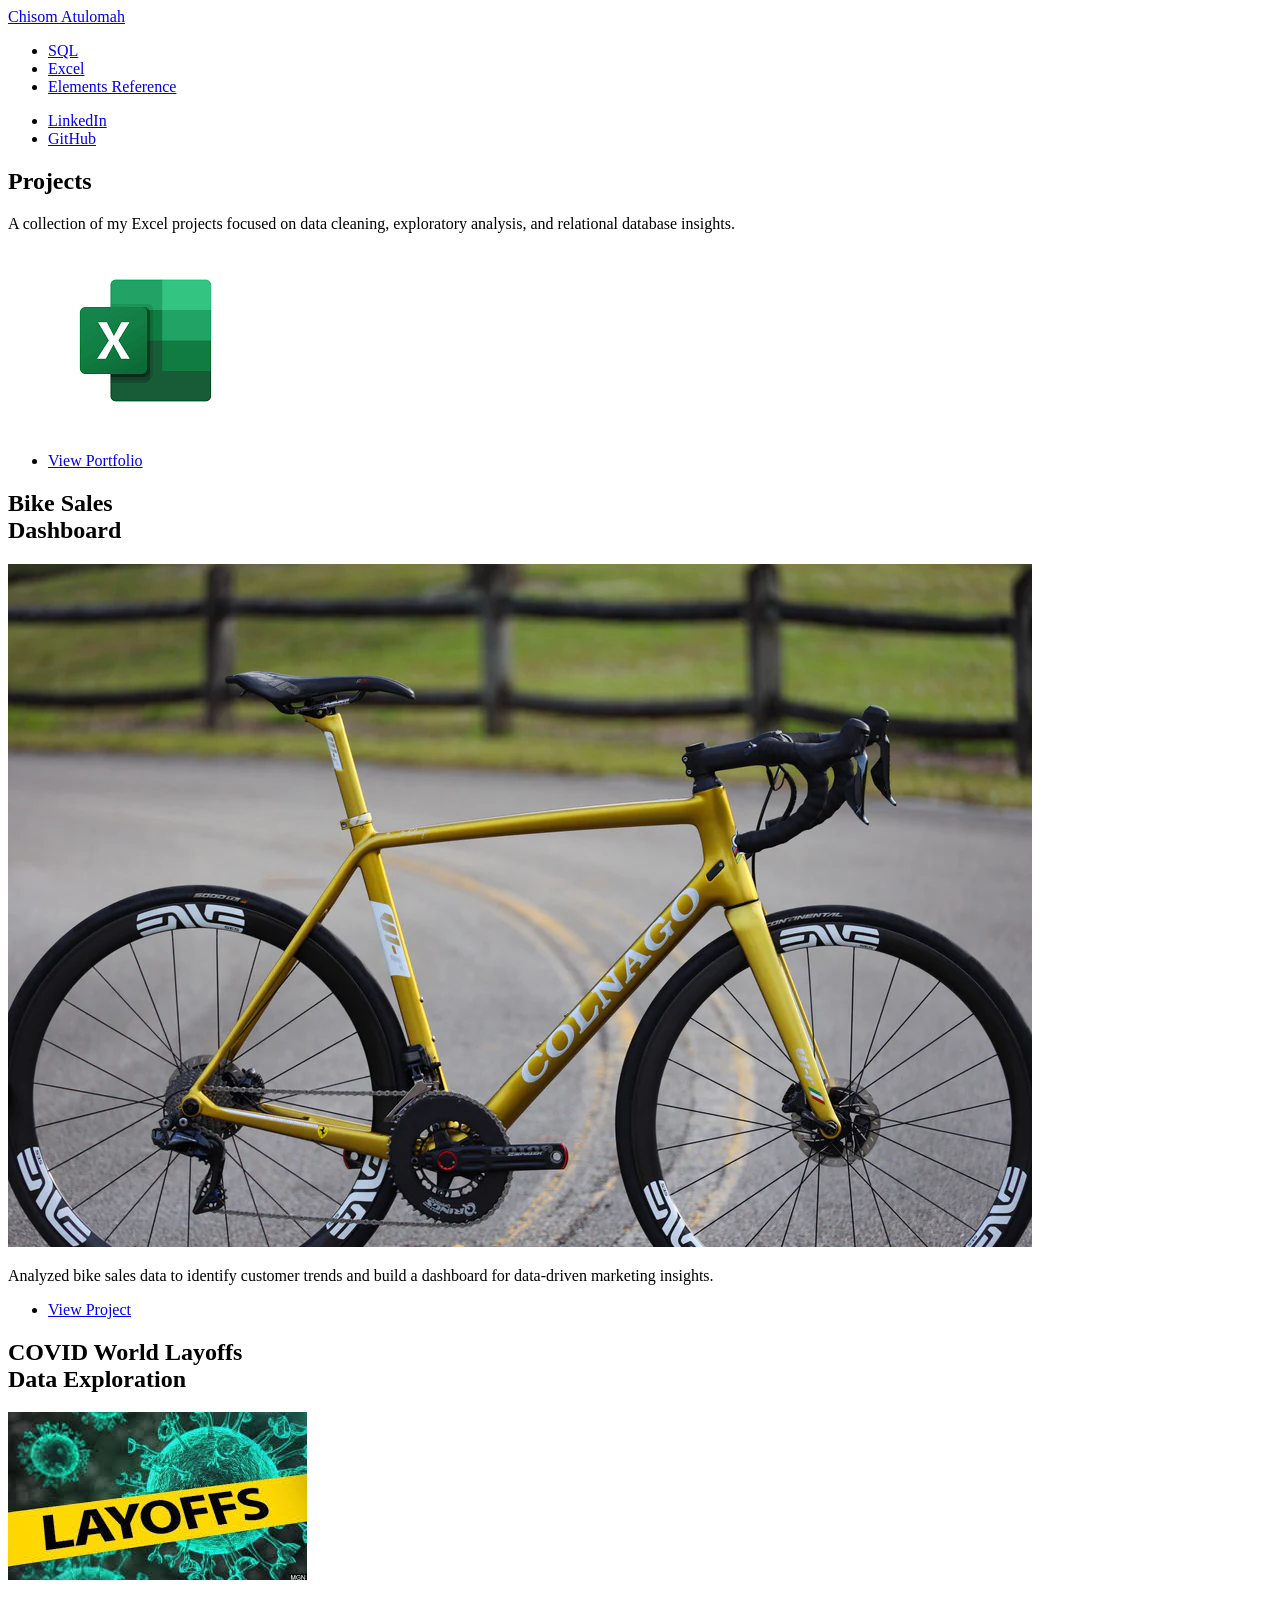
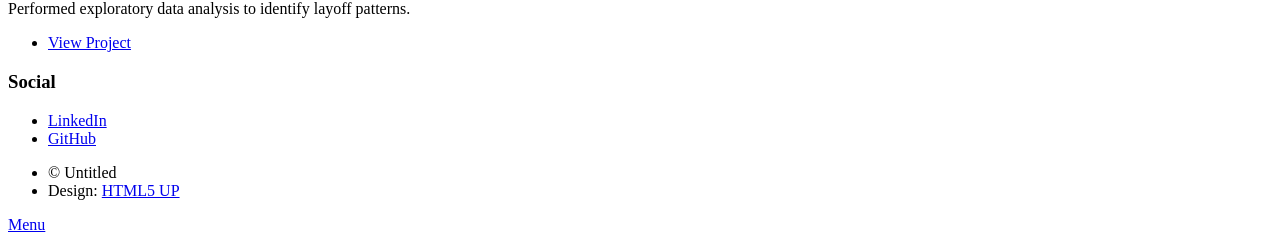
==== commit 8fd464bb: "Update excel.html" ====
--- a/excel.html
+++ b/excel.html
@@ -50,8 +50,8 @@
 
       <!-- Main -->
       <div id="main">
-        <!-- Post -->
-        <section class="post">
+        <!-- Featured Post -->
+        <article class="post featured">
           <header class="major">
             <h2>
               <a>Projects</a>
@@ -75,33 +75,31 @@
               >
             </li>
           </ul>
-        </section>
-      </div>
+        </article>
 
-	<!-- Posts -->
+		<!-- Posts -->
 		<section class="posts">
 		  <article>
 			<header>
 			  <h2>
 				<a
-				  >COVID World Layoffs<br />
-				  Data Cleaning</a
+				  >Bike Sales<br />
+				  Dashboard</a
 				>
 			  </h2>
 			</header>
 			<a
-			  href="https://github.com/ChisomAN/CNA_SQL_Projects/blob/main/international-layoffs-sql-analysis/layoffs_data_cleaning.sql"
+			  href="https://github.com/ChisomAN/CNA_Excel_Projects/blob/b4ebc2549ca61ad54ecd79f2c2d78763ab3c1161/Bike%20Sales%20Dashboard%20Project.xlsx"
 			  class="image fit"
-			  ><img src="images/covid layoffs.jpeg" alt=""
+			  ><img src="images/bikes.jpeg" alt=""
 			/></a>
 			<p>
-			  Utilized data cleaning techniques to clean a global company
-			  layoffs dataset.
+			  Analyzed bike sales data to identify customer trends and build a dashboard for data-driven marketing insights.
 			</p>
 			<ul class="actions special">
 			  <li>
 				<a
-				  href="https://github.com/ChisomAN/CNA_SQL_Projects/blob/main/international-layoffs-sql-analysis/layoffs_data_cleaning.sql"
+				  href="https://github.com/ChisomAN/CNA_Excel_Projects/blob/b4ebc2549ca61ad54ecd79f2c2d78763ab3c1161/Bike%20Sales%20Dashboard%20Project.xlsx"
 				  class="button"
 				  >View Project</a
 				>
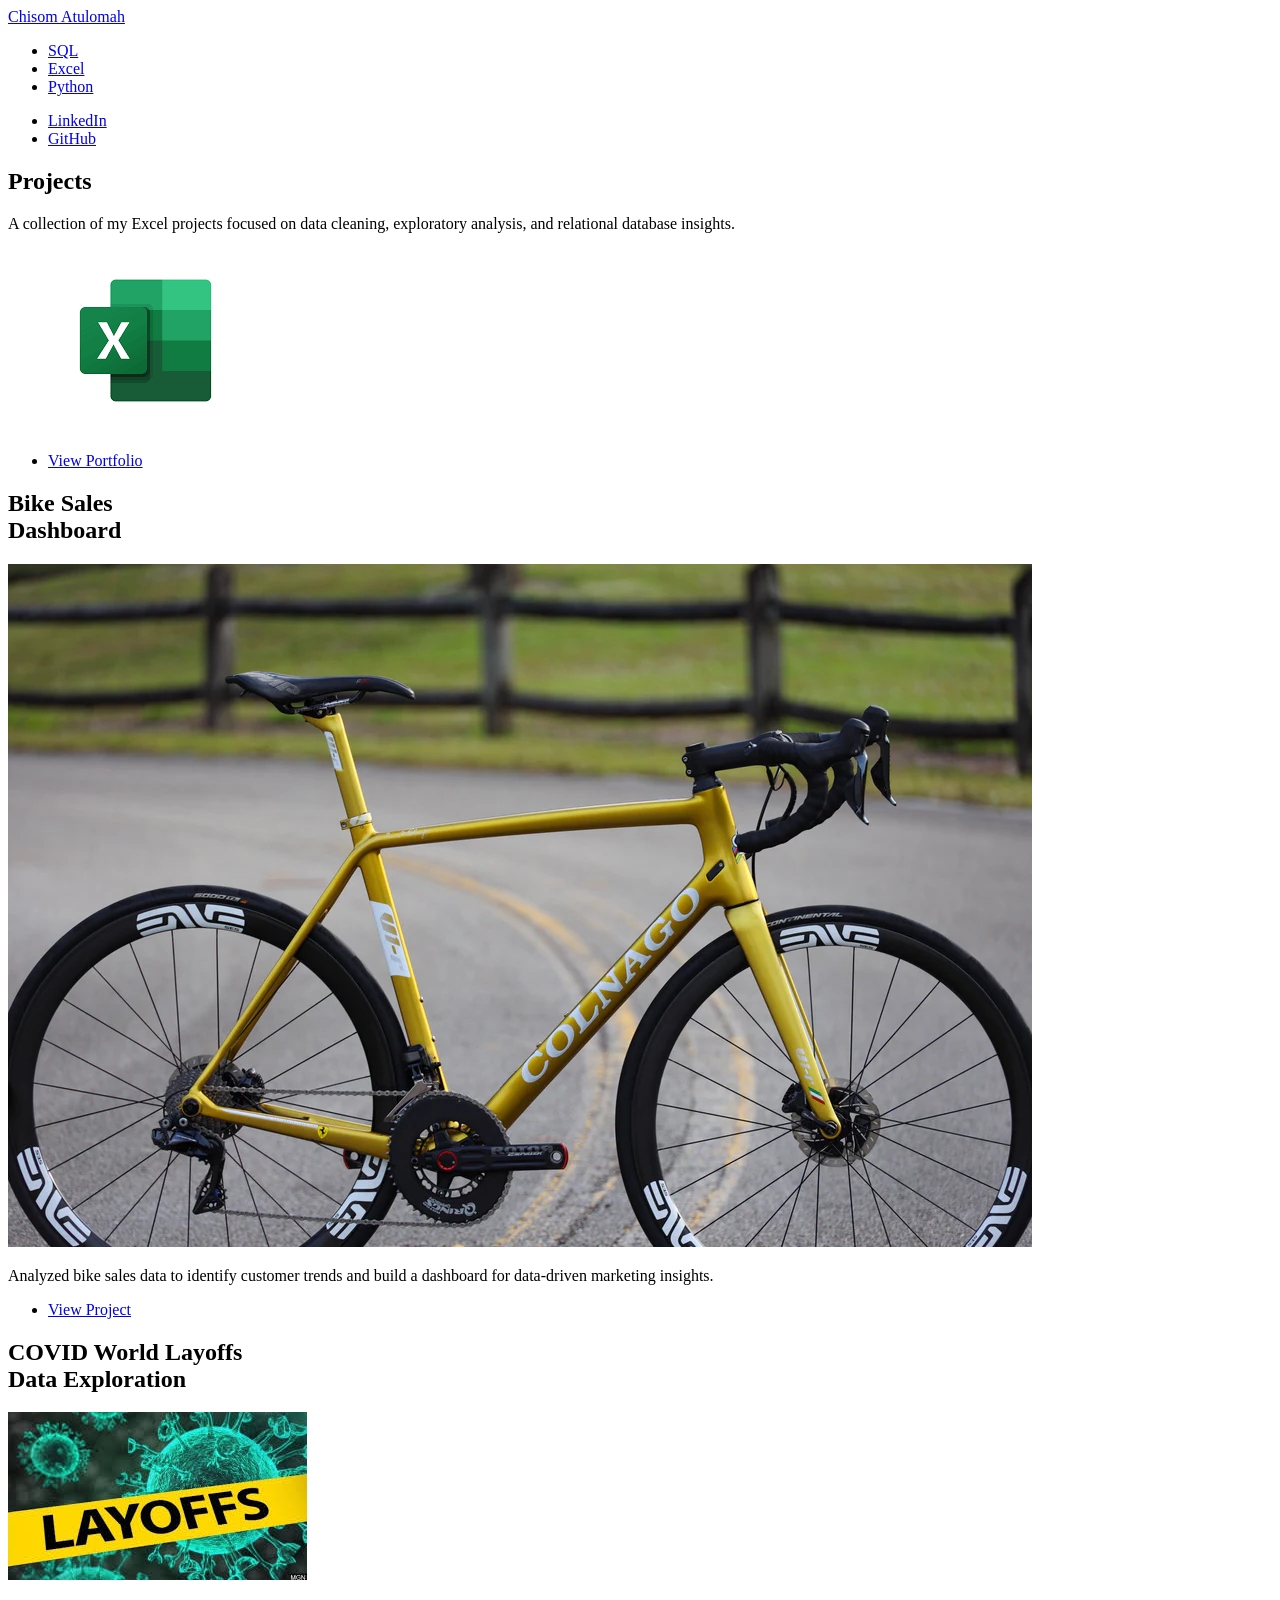
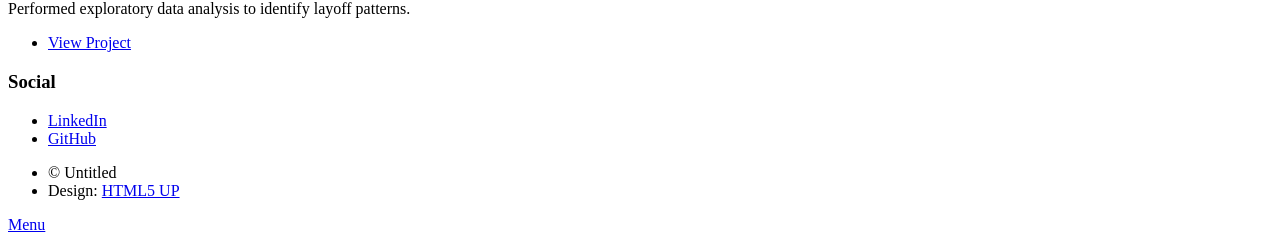
==== commit efe19067: "Update excel.html" ====
--- a/excel.html
+++ b/excel.html
@@ -30,7 +30,7 @@
         <ul class="links">
           <li><a href="index.html">SQL</a></li>
           <li class="active"><a href="excel.html">Excel</a></li>
-          <li><a href="elements.html">Elements Reference</a></li>
+          <li><a href="python.html">Python</a></li>
         </ul>
         <ul class="icons">
           <li>
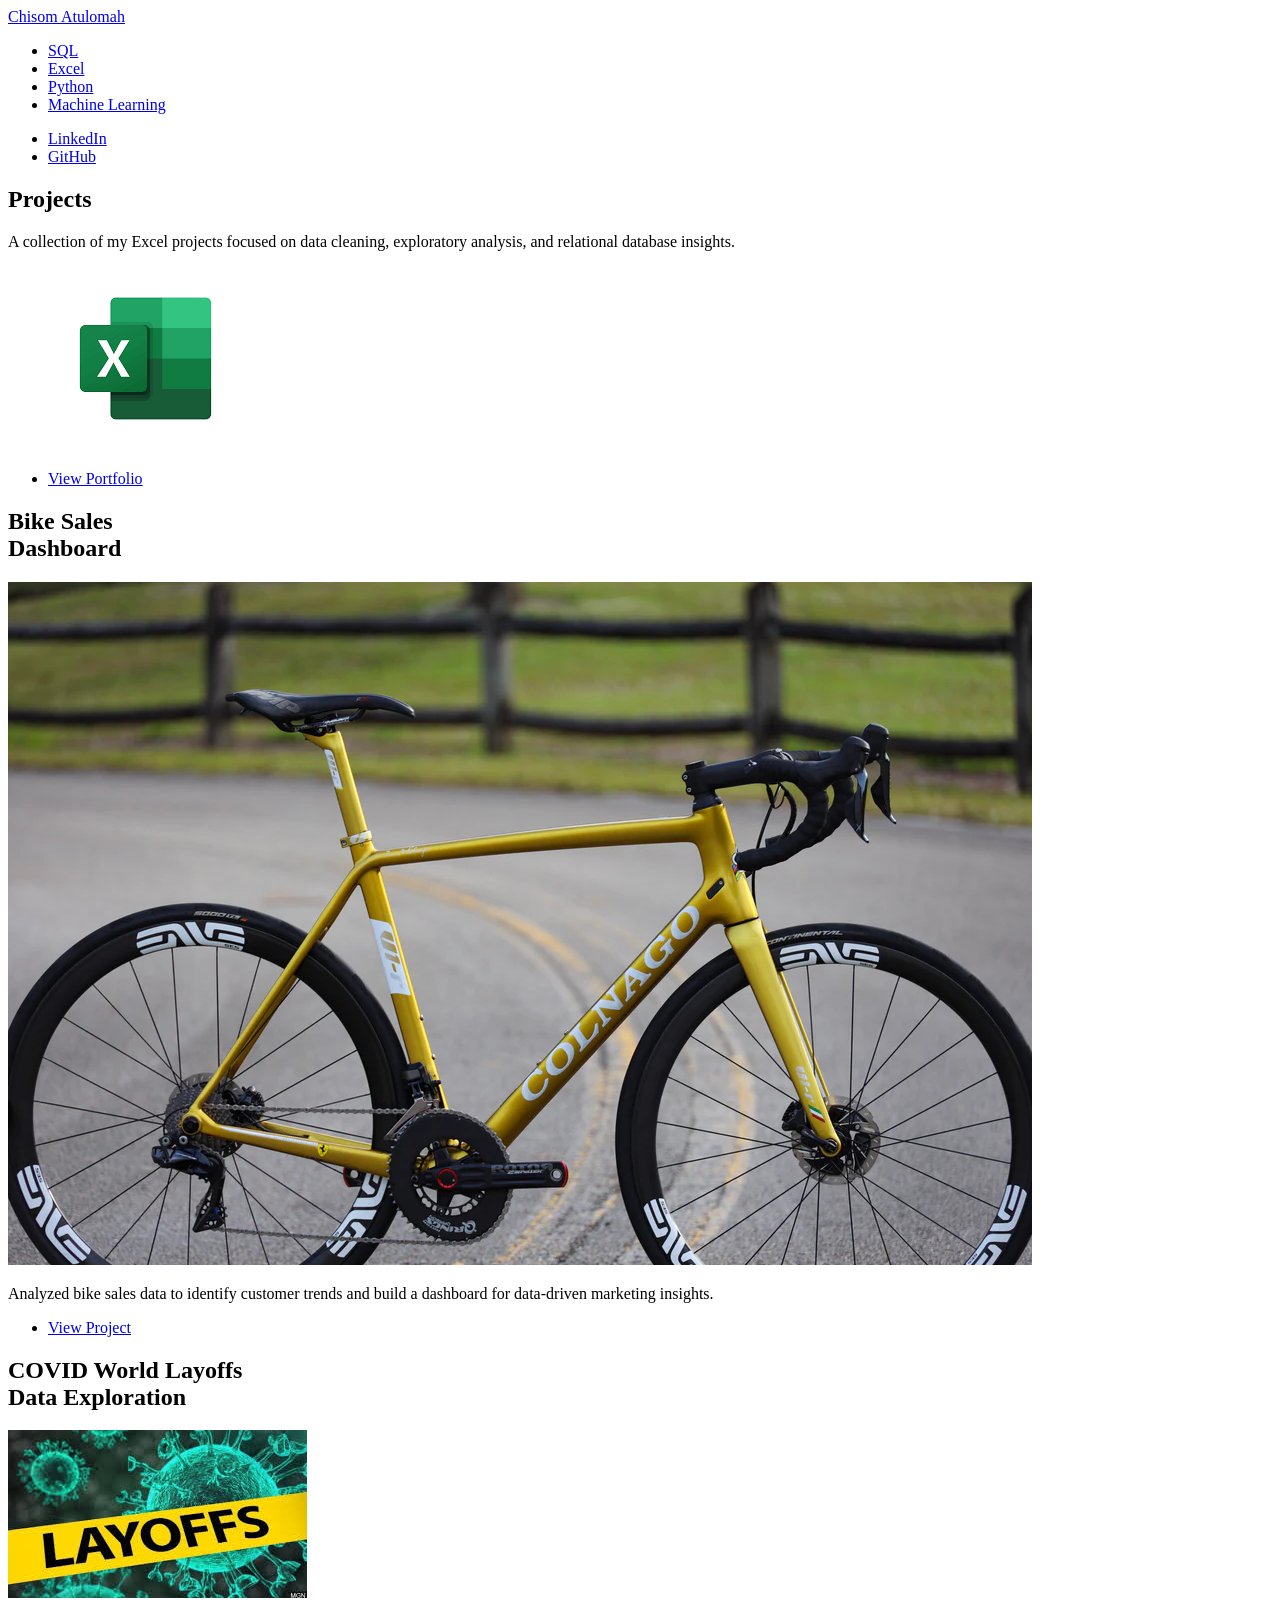
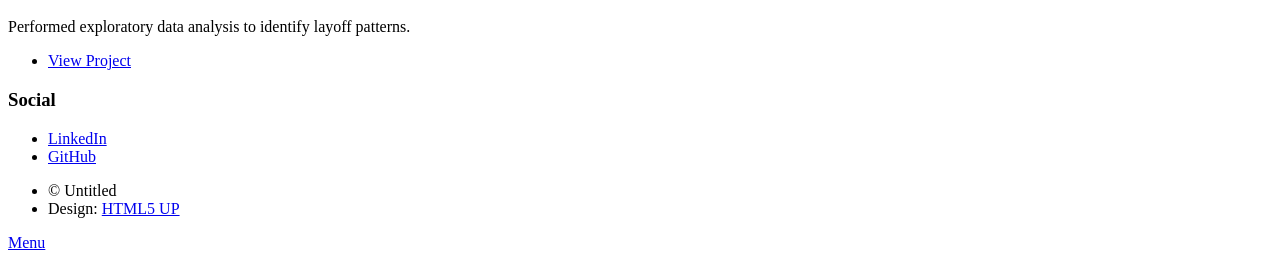
==== commit 41d12182: "Update excel.html" ====
--- a/excel.html
+++ b/excel.html
@@ -31,6 +31,7 @@
           <li><a href="index.html">SQL</a></li>
           <li class="active"><a href="excel.html">Excel</a></li>
           <li><a href="python.html">Python</a></li>
+		  <li><a href="ML.html">Machine Learning</a></li>
         </ul>
         <ul class="icons">
           <li>
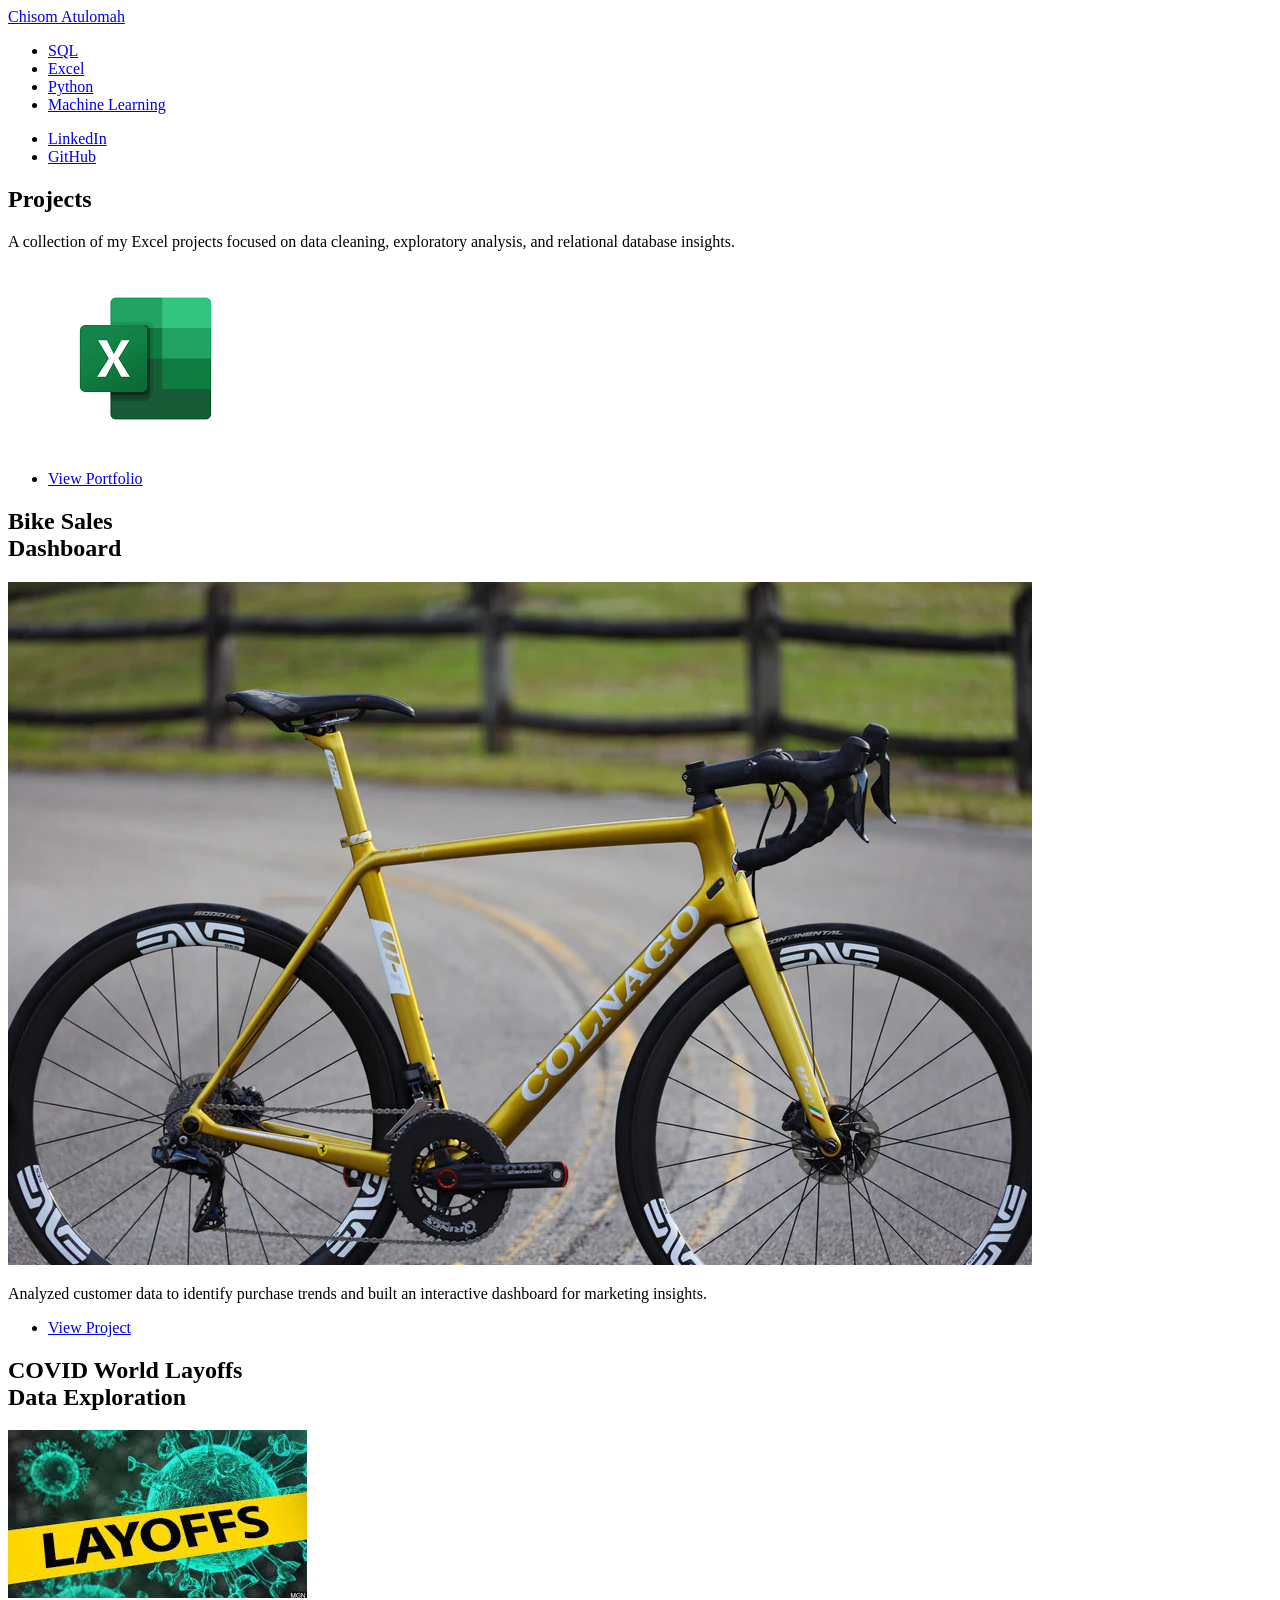
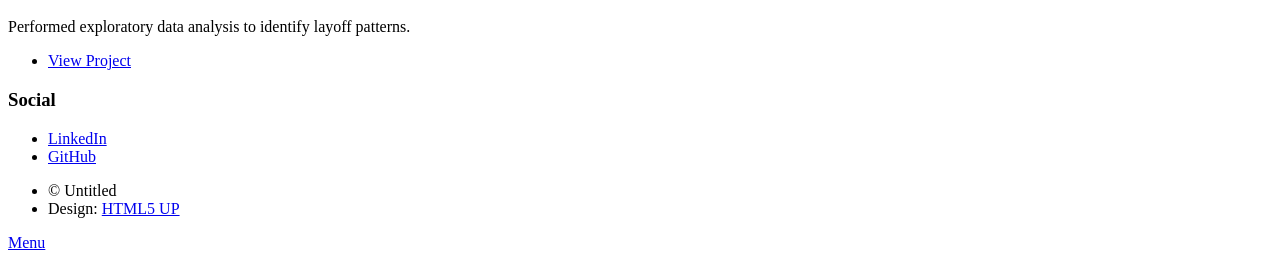
==== commit 6dccb70e: "Update excel.html" ====
--- a/excel.html
+++ b/excel.html
@@ -63,14 +63,14 @@
             </p>
           </header>
           <a
-            href="https://github.com/ChisomAN/CNA_SQL_Projects"
+            href="https://github.com/ChisomAN/CNA_Excel_Projects.git"
             class="image main"
             ><img src="images/excel.jpeg" alt=""
           /></a>
           <ul class="actions special">
             <li>
               <a
-                href="https://github.com/ChisomAN/CNA_SQL_Projects"
+                href="https://github.com/ChisomAN/CNA_Excel_Projects.git"
                 class="button large"
                 >View Portfolio</a
               >
@@ -95,7 +95,7 @@
 			  ><img src="images/bikes.jpeg" alt=""
 			/></a>
 			<p>
-			  Analyzed bike sales data to identify customer trends and build a dashboard for data-driven marketing insights.
+			  Analyzed customer data to identify purchase trends and built an interactive dashboard for marketing insights.
 			</p>
 			<ul class="actions special">
 			  <li>
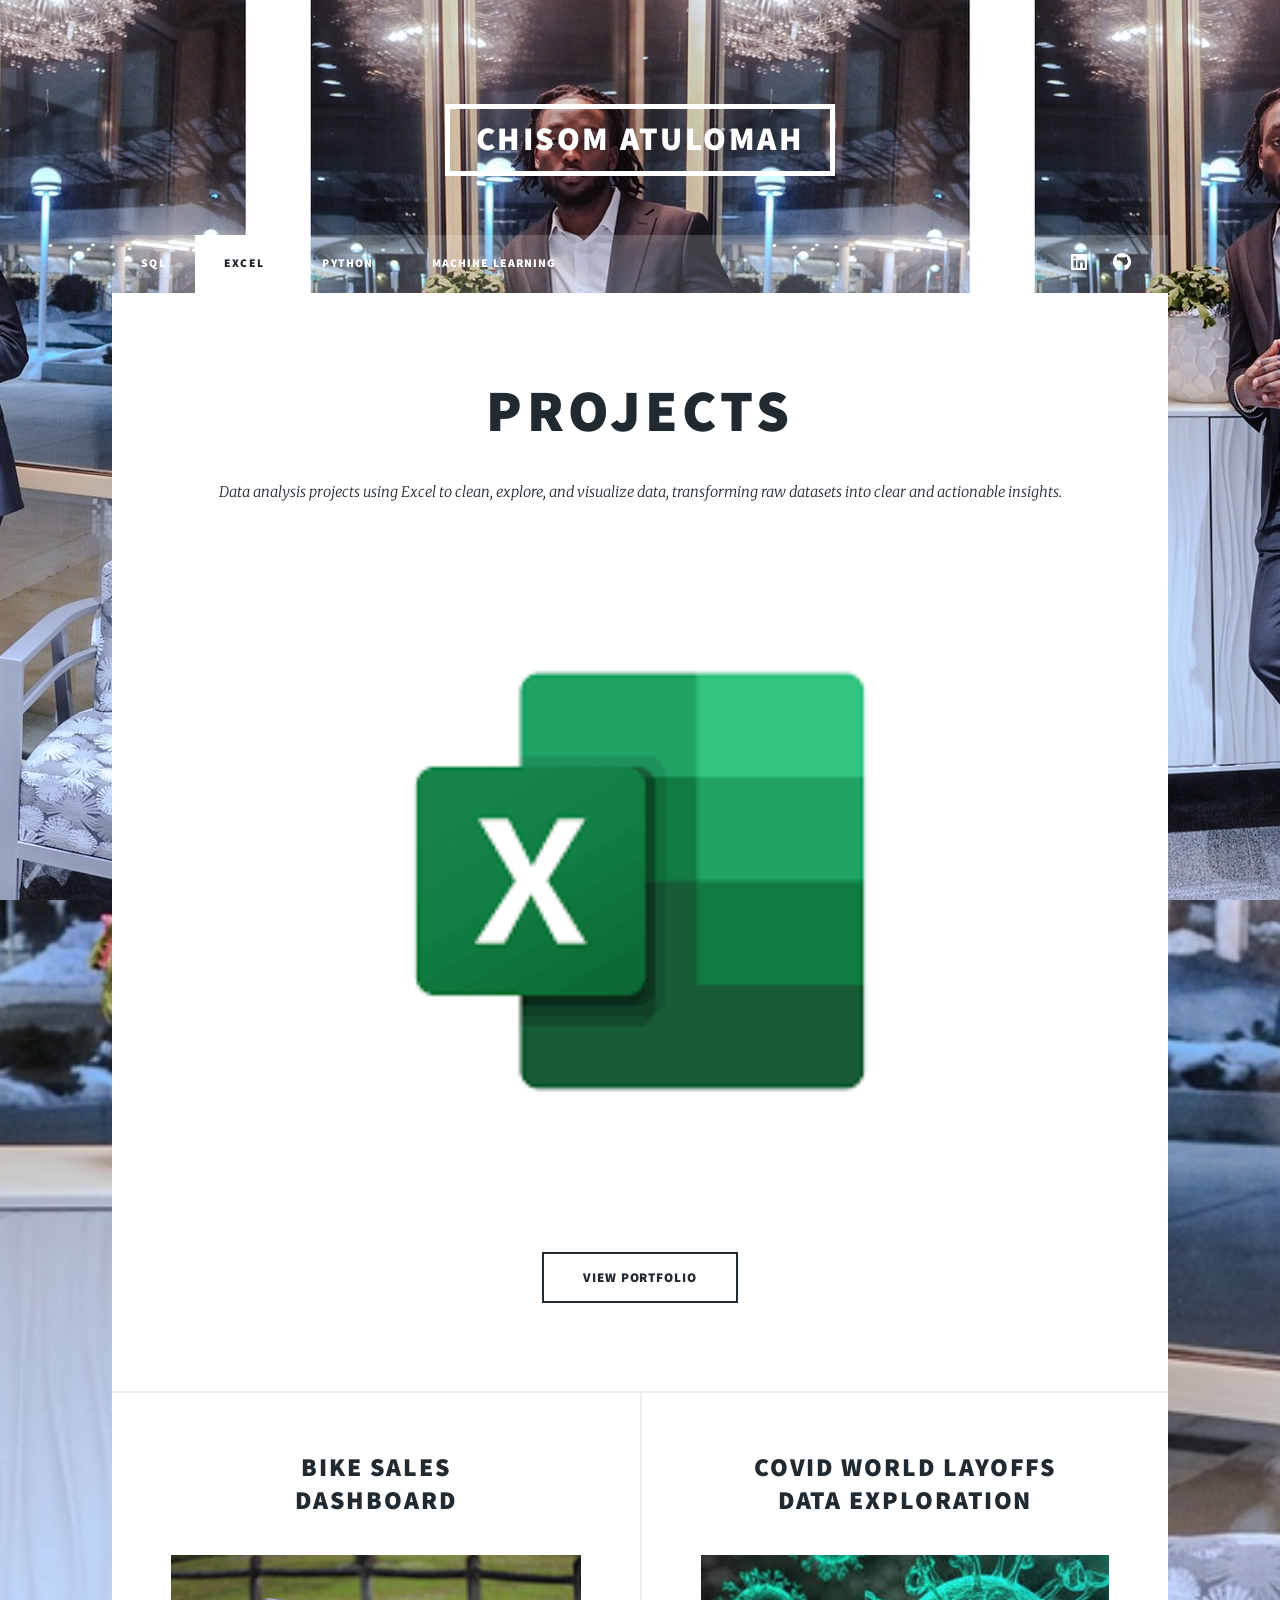
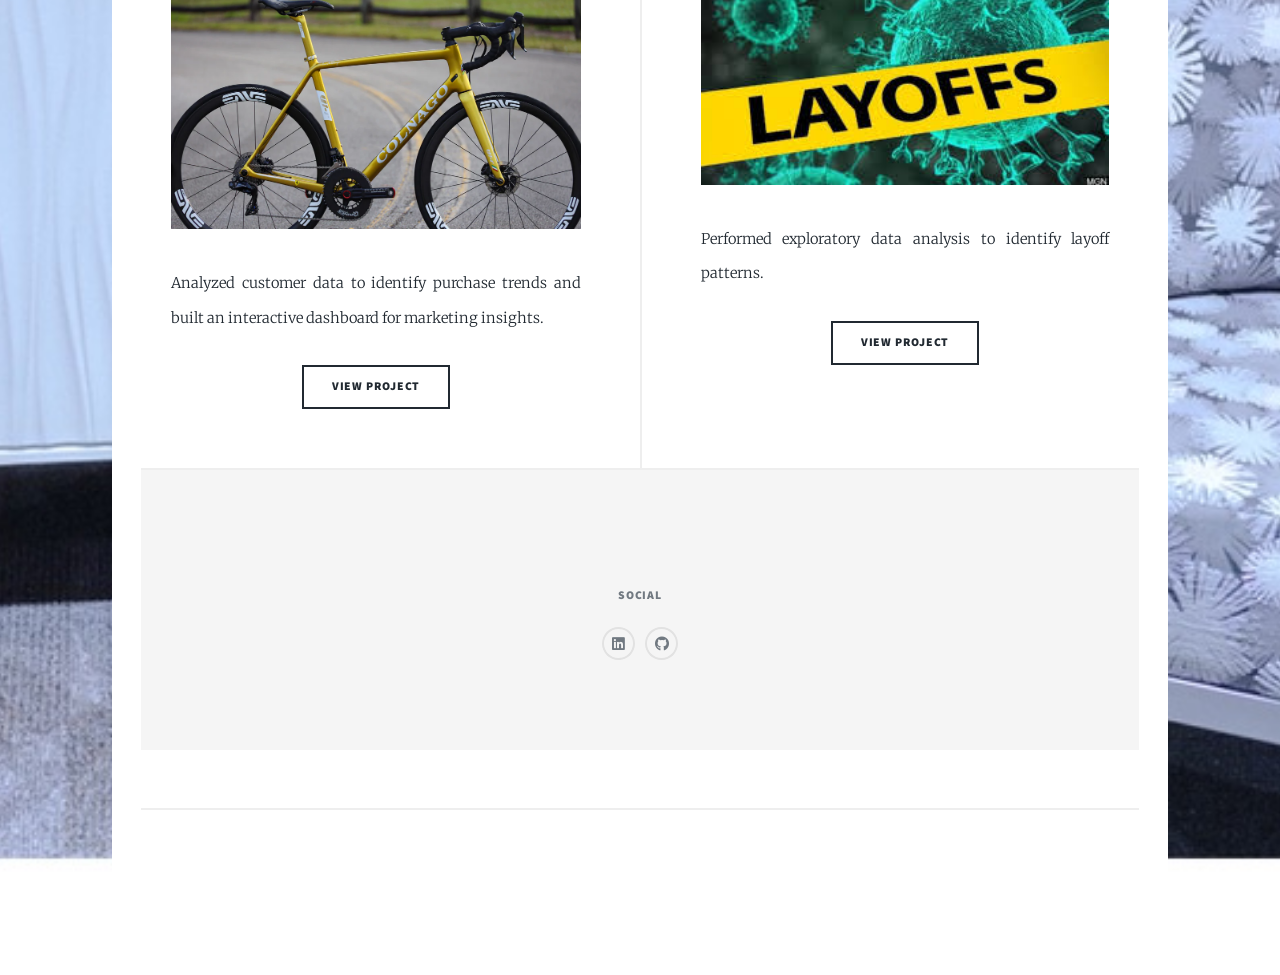
==== commit a49dc797: "Update excel.html" ====
--- a/excel.html
+++ b/excel.html
@@ -58,8 +58,7 @@
               <a>Projects</a>
             </h2>
             <p>
-              A collection of my Excel projects focused on data
-              cleaning, exploratory analysis, and relational database insights.
+              Data analysis projects using Excel to clean, explore, and visualize data, transforming raw datasets into clear and actionable insights.
             </p>
           </header>
           <a
--- a/assets/css/main.css
+++ b/assets/css/main.css
@@ -1,4689 +1,4707 @@
-@import url(fontawesome-all.min.css);
-@import url("https://fonts.googleapis.com/css?family=Merriweather:300,700,300italic,700italic|Source+Sans+Pro:900");
-
+@import url(fontawesome-all.min.css);
+@import url("https://fonts.googleapis.com/css?family=Merriweather:300,700,300italic,700italic|Source+Sans+Pro:900");
+
 /*
 	Massively by HTML5 UP
 	html5up.net | @ajlkn
 	Free for personal and commercial use under the CCA 3.0 license (html5up.net/license)
-*/
-
-html, body, div, span, applet, object,
-iframe, h1, h2, h3, h4, h5, h6, p, blockquote,
-pre, a, abbr, acronym, address, big, cite,
-code, del, dfn, em, img, ins, kbd, q, s, samp,
-small, strike, strong, sub, sup, tt, var, b,
-u, i, center, dl, dt, dd, ol, ul, li, fieldset,
-form, label, legend, table, caption, tbody,
-tfoot, thead, tr, th, td, article, aside,
-canvas, details, embed, figure, figcaption,
-footer, header, hgroup, menu, nav, output, ruby,
-section, summary, time, mark, audio, video {
-	margin: 0;
-	padding: 0;
-	border: 0;
-	font-size: 100%;
-	font: inherit;
-	vertical-align: baseline;}
-
-article, aside, details, figcaption, figure,
-footer, header, hgroup, menu, nav, section {
-	display: block;}
-
-body {
-	line-height: 1;
-}
-
-ol, ul {
-	list-style: none;
-}
-
-blockquote, q {
-	quotes: none;
-}
-
-	blockquote:before, blockquote:after, q:before, q:after {
-		content: '';
-		content: none;
-	}
-
-table {
-	border-collapse: collapse;
-	border-spacing: 0;
-}
-
-body {
-	-webkit-text-size-adjust: none;
-}
-
-mark {
-	background-color: transparent;
-	color: inherit;
-}
-
-input::-moz-focus-inner {
-	border: 0;
-	padding: 0;
-}
-
-input, select, textarea {
-	-moz-appearance: none;
-	-webkit-appearance: none;
-	-ms-appearance: none;
-	appearance: none;
-}
-
-/* Basic */
-
-	@-ms-viewport {
-		width: device-width;
-	}
-
-	body {
-		-ms-overflow-style: scrollbar;
-	}
-
-	@media screen and (max-width: 480px) {
-
-		html, body {
-			min-width: 320px;
-		}
-
-	}
-
-	html {
-		box-sizing: border-box;
-	}
-
-	*, *:before, *:after {
-		box-sizing: inherit;
-	}
-
-	body {
-		background-color: #1e252d;
-	}
-
-		body.is-preload *, body.is-preload *:before, body.is-preload *:after {
-			-moz-animation: none !important;
-			-webkit-animation: none !important;
-			-ms-animation: none !important;
-			animation: none !important;
-			-moz-transition: none !important;
-			-webkit-transition: none !important;
-			-ms-transition: none !important;
-			transition: none !important;
-		}
-
-/* Type */
-
-	html {
-		font-size: 16pt;
-	}
-
-		@media screen and (max-width: 1680px) {
-
-			html {
-				font-size: 12pt;
-			}
-
-		}
-
-		@media screen and (max-width: 1280px) {
-
-			html {
-				font-size: 11pt;
-			}
-
-		}
-
-		@media screen and (max-width: 360px) {
-
-			html {
-				font-size: 10pt;
-			}
-
-		}
-
-	body {
-		color: #212931;
-	}
-
-	body, input, select, textarea {
-		font-family: "Merriweather", Georgia, serif;
-		font-weight: 300;
-		font-size: 1rem;
-		line-height: 2.375;
-	}
-
-	a {
-		-moz-transition: color 0.2s ease-in-out, background-color 0.2s ease-in-out, border-color 0.2s ease-in-out, box-shadow 0.2s ease-in-out;
-		-webkit-transition: color 0.2s ease-in-out, background-color 0.2s ease-in-out, border-color 0.2s ease-in-out, box-shadow 0.2s ease-in-out;
-		-ms-transition: color 0.2s ease-in-out, background-color 0.2s ease-in-out, border-color 0.2s ease-in-out, box-shadow 0.2s ease-in-out;
-		transition: color 0.2s ease-in-out, background-color 0.2s ease-in-out, border-color 0.2s ease-in-out, box-shadow 0.2s ease-in-out;
-		border-bottom: dotted 1px;
-		text-decoration: none;
-	}
-
-		a:hover {
-			border-bottom-color: transparent;
-		}
-
-	strong, b {
-		font-weight: 600;
-	}
-
-	em, i {
-		font-style: italic;
-	}
-
-	p {
-		text-align: justify;
-		margin: 0 0 2rem 0;
-	}
-
-	h1, h2, h3, h4, h5, h6 {
-		font-family: "Source Sans Pro", Helvetica, sans-serif;
-		font-weight: 900;
-		line-height: 1.5;
-		letter-spacing: 0.075em;
-		text-transform: uppercase;
-		margin: 0 0 1rem 0;
-	}
-
-		h1 a, h2 a, h3 a, h4 a, h5 a, h6 a {
-			border-bottom: 0;
-			color: inherit;
-			text-decoration: none;
-		}
-
-	h1 {
-		font-size: 4rem;
-		line-height: 1.1;
-		margin: 0 0 2rem 0;
-	}
-
-	h2 {
-		font-size: 1.75rem;
-		line-height: 1.3;
-		margin: 0 0 1.5rem 0;
-	}
-
-	h3 {
-		font-size: 1.25rem;
-		margin: 0 0 1.5rem 0;
-	}
-
-	h4 {
-		font-size: 1rem;
-	}
-
-	h5 {
-		font-size: 0.9rem;
-	}
-
-	h6 {
-		font-size: 0.8rem;
-	}
-
-	sub {
-		font-size: 0.8rem;
-		position: relative;
-		top: 0.5rem;
-	}
-
-	sup {
-		font-size: 0.8rem;
-		position: relative;
-		top: -0.5rem;
-	}
-
-	blockquote {
-		border-left: solid 4px;
-		font-style: italic;
-		margin: 0 0 2rem 0;
-		padding: 0.5rem 0 0.5rem 2rem;
-	}
-
-	code {
-		border: solid 2px;
-		font-family: "Courier New", monospace;
-		font-size: 0.9rem;
-		margin: 0 0.25rem;
-		padding: 0.25rem 0.65rem;
-	}
-
-	pre {
-		-webkit-overflow-scrolling: touch;
-		font-family: "Courier New", monospace;
-		font-size: 0.9rem;
-		margin: 0 0 2rem 0;
-	}
-
-		pre code {
-			display: block;
-			line-height: 1.75;
-			padding: 1rem 1.5rem;
-			overflow-x: auto;
-		}
-
-	hr {
-		border: 0;
-		border-bottom: solid 2px;
-		margin: 3rem 0;
-	}
-
-		hr.major {
-			margin: 5rem 0;
-		}
-
-	.align-left {
-		text-align: left;
-	}
-
-	.align-center {
-		text-align: center;
-	}
-
-	.align-right {
-		text-align: right;
-	}
-
-	input, select, textarea {
-		color: #212931;
-	}
-
-	a {
-		color: #212931;
-		border-bottom-color: rgba(33, 41, 49, 0.5);
-	}
-
-		a:hover {
-			border-bottom-color: transparent;
-			color: #18bfef !important;
-		}
-
-	strong, b {
-		color: #212931;
-	}
-
-	h1, h2, h3, h4, h5, h6 {
-		color: #212931;
-	}
-
-	blockquote {
-		border-left-color: #eeeeee;
-	}
-
-	code {
-		background: rgba(220, 220, 220, 0.25);
-		border-color: #eeeeee;
-	}
-
-	hr {
-		border-bottom-color: #eeeeee;
-	}
-
-/* Row */
-
-	.row {
-		display: flex;
-		flex-wrap: wrap;
-		box-sizing: border-box;
-		align-items: stretch;
-	}
-
-		.row > * {
-			box-sizing: border-box;
-		}
-
-		.row.gtr-uniform > * > :last-child {
-			margin-bottom: 0;
-		}
-
-		.row.aln-left {
-			justify-content: flex-start;
-		}
-
-		.row.aln-center {
-			justify-content: center;
-		}
-
-		.row.aln-right {
-			justify-content: flex-end;
-		}
-
-		.row.aln-top {
-			align-items: flex-start;
-		}
-
-		.row.aln-middle {
-			align-items: center;
-		}
-
-		.row.aln-bottom {
-			align-items: flex-end;
-		}
-
-		.row > .imp {
-			order: -1;
-		}
-
-		.row > .col-1 {
-			width: 8.33333%;
-		}
-
-		.row > .off-1 {
-			margin-left: 8.33333%;
-		}
-
-		.row > .col-2 {
-			width: 16.66667%;
-		}
-
-		.row > .off-2 {
-			margin-left: 16.66667%;
-		}
-
-		.row > .col-3 {
-			width: 25%;
-		}
-
-		.row > .off-3 {
-			margin-left: 25%;
-		}
-
-		.row > .col-4 {
-			width: 33.33333%;
-		}
-
-		.row > .off-4 {
-			margin-left: 33.33333%;
-		}
-
-		.row > .col-5 {
-			width: 41.66667%;
-		}
-
-		.row > .off-5 {
-			margin-left: 41.66667%;
-		}
-
-		.row > .col-6 {
-			width: 50%;
-		}
-
-		.row > .off-6 {
-			margin-left: 50%;
-		}
-
-		.row > .col-7 {
-			width: 58.33333%;
-		}
-
-		.row > .off-7 {
-			margin-left: 58.33333%;
-		}
-
-		.row > .col-8 {
-			width: 66.66667%;
-		}
-
-		.row > .off-8 {
-			margin-left: 66.66667%;
-		}
-
-		.row > .col-9 {
-			width: 75%;
-		}
-
-		.row > .off-9 {
-			margin-left: 75%;
-		}
-
-		.row > .col-10 {
-			width: 83.33333%;
-		}
-
-		.row > .off-10 {
-			margin-left: 83.33333%;
-		}
-
-		.row > .col-11 {
-			width: 91.66667%;
-		}
-
-		.row > .off-11 {
-			margin-left: 91.66667%;
-		}
-
-		.row > .col-12 {
-			width: 100%;
-		}
-
-		.row > .off-12 {
-			margin-left: 100%;
-		}
-
-		.row.gtr-0 {
-			margin-top: 0;
-			margin-left: 0rem;
-		}
-
-			.row.gtr-0 > * {
-				padding: 0 0 0 0rem;
-			}
-
-			.row.gtr-0.gtr-uniform {
-				margin-top: 0rem;
-			}
-
-				.row.gtr-0.gtr-uniform > * {
-					padding-top: 0rem;
-				}
-
-		.row.gtr-25 {
-			margin-top: 0;
-			margin-left: -0.375rem;
-		}
-
-			.row.gtr-25 > * {
-				padding: 0 0 0 0.375rem;
-			}
-
-			.row.gtr-25.gtr-uniform {
-				margin-top: -0.375rem;
-			}
-
-				.row.gtr-25.gtr-uniform > * {
-					padding-top: 0.375rem;
-				}
-
-		.row.gtr-50 {
-			margin-top: 0;
-			margin-left: -0.75rem;
-		}
-
-			.row.gtr-50 > * {
-				padding: 0 0 0 0.75rem;
-			}
-
-			.row.gtr-50.gtr-uniform {
-				margin-top: -0.75rem;
-			}
-
-				.row.gtr-50.gtr-uniform > * {
-					padding-top: 0.75rem;
-				}
-
-		.row {
-			margin-top: 0;
-			margin-left: -1.5rem;
-		}
-
-			.row > * {
-				padding: 0 0 0 1.5rem;
-			}
-
-			.row.gtr-uniform {
-				margin-top: -1.5rem;
-			}
-
-				.row.gtr-uniform > * {
-					padding-top: 1.5rem;
-				}
-
-		.row.gtr-150 {
-			margin-top: 0;
-			margin-left: -2.25rem;
-		}
-
-			.row.gtr-150 > * {
-				padding: 0 0 0 2.25rem;
-			}
-
-			.row.gtr-150.gtr-uniform {
-				margin-top: -2.25rem;
-			}
-
-				.row.gtr-150.gtr-uniform > * {
-					padding-top: 2.25rem;
-				}
-
-		.row.gtr-200 {
-			margin-top: 0;
-			margin-left: -3rem;
-		}
-
-			.row.gtr-200 > * {
-				padding: 0 0 0 3rem;
-			}
-
-			.row.gtr-200.gtr-uniform {
-				margin-top: -3rem;
-			}
-
-				.row.gtr-200.gtr-uniform > * {
-					padding-top: 3rem;
-				}
-
-		@media screen and (max-width: 1680px) {
-
-			.row {
-				display: flex;
-				flex-wrap: wrap;
-				box-sizing: border-box;
-				align-items: stretch;
-			}
-
-				.row > * {
-					box-sizing: border-box;
-				}
-
-				.row.gtr-uniform > * > :last-child {
-					margin-bottom: 0;
-				}
-
-				.row.aln-left {
-					justify-content: flex-start;
-				}
-
-				.row.aln-center {
-					justify-content: center;
-				}
-
-				.row.aln-right {
-					justify-content: flex-end;
-				}
-
-				.row.aln-top {
-					align-items: flex-start;
-				}
-
-				.row.aln-middle {
-					align-items: center;
-				}
-
-				.row.aln-bottom {
-					align-items: flex-end;
-				}
-
-				.row > .imp-xlarge {
-					order: -1;
-				}
-
-				.row > .col-1-xlarge {
-					width: 8.33333%;
-				}
-
-				.row > .off-1-xlarge {
-					margin-left: 8.33333%;
-				}
-
-				.row > .col-2-xlarge {
-					width: 16.66667%;
-				}
-
-				.row > .off-2-xlarge {
-					margin-left: 16.66667%;
-				}
-
-				.row > .col-3-xlarge {
-					width: 25%;
-				}
-
-				.row > .off-3-xlarge {
-					margin-left: 25%;
-				}
-
-				.row > .col-4-xlarge {
-					width: 33.33333%;
-				}
-
-				.row > .off-4-xlarge {
-					margin-left: 33.33333%;
-				}
-
-				.row > .col-5-xlarge {
-					width: 41.66667%;
-				}
-
-				.row > .off-5-xlarge {
-					margin-left: 41.66667%;
-				}
-
-				.row > .col-6-xlarge {
-					width: 50%;
-				}
-
-				.row > .off-6-xlarge {
-					margin-left: 50%;
-				}
-
-				.row > .col-7-xlarge {
-					width: 58.33333%;
-				}
-
-				.row > .off-7-xlarge {
-					margin-left: 58.33333%;
-				}
-
-				.row > .col-8-xlarge {
-					width: 66.66667%;
-				}
-
-				.row > .off-8-xlarge {
-					margin-left: 66.66667%;
-				}
-
-				.row > .col-9-xlarge {
-					width: 75%;
-				}
-
-				.row > .off-9-xlarge {
-					margin-left: 75%;
-				}
-
-				.row > .col-10-xlarge {
-					width: 83.33333%;
-				}
-
-				.row > .off-10-xlarge {
-					margin-left: 83.33333%;
-				}
-
-				.row > .col-11-xlarge {
-					width: 91.66667%;
-				}
-
-				.row > .off-11-xlarge {
-					margin-left: 91.66667%;
-				}
-
-				.row > .col-12-xlarge {
-					width: 100%;
-				}
-
-				.row > .off-12-xlarge {
-					margin-left: 100%;
-				}
-
-				.row.gtr-0 {
-					margin-top: 0;
-					margin-left: 0rem;
-				}
-
-					.row.gtr-0 > * {
-						padding: 0 0 0 0rem;
-					}
-
-					.row.gtr-0.gtr-uniform {
-						margin-top: 0rem;
-					}
-
-						.row.gtr-0.gtr-uniform > * {
-							padding-top: 0rem;
-						}
-
-				.row.gtr-25 {
-					margin-top: 0;
-					margin-left: -0.375rem;
-				}
-
-					.row.gtr-25 > * {
-						padding: 0 0 0 0.375rem;
-					}
-
-					.row.gtr-25.gtr-uniform {
-						margin-top: -0.375rem;
-					}
-
-						.row.gtr-25.gtr-uniform > * {
-							padding-top: 0.375rem;
-						}
-
-				.row.gtr-50 {
-					margin-top: 0;
-					margin-left: -0.75rem;
-				}
-
-					.row.gtr-50 > * {
-						padding: 0 0 0 0.75rem;
-					}
-
-					.row.gtr-50.gtr-uniform {
-						margin-top: -0.75rem;
-					}
-
-						.row.gtr-50.gtr-uniform > * {
-							padding-top: 0.75rem;
-						}
-
-				.row {
-					margin-top: 0;
-					margin-left: -1.5rem;
-				}
-
-					.row > * {
-						padding: 0 0 0 1.5rem;
-					}
-
-					.row.gtr-uniform {
-						margin-top: -1.5rem;
-					}
-
-						.row.gtr-uniform > * {
-							padding-top: 1.5rem;
-						}
-
-				.row.gtr-150 {
-					margin-top: 0;
-					margin-left: -2.25rem;
-				}
-
-					.row.gtr-150 > * {
-						padding: 0 0 0 2.25rem;
-					}
-
-					.row.gtr-150.gtr-uniform {
-						margin-top: -2.25rem;
-					}
-
-						.row.gtr-150.gtr-uniform > * {
-							padding-top: 2.25rem;
-						}
-
-				.row.gtr-200 {
-					margin-top: 0;
-					margin-left: -3rem;
-				}
-
-					.row.gtr-200 > * {
-						padding: 0 0 0 3rem;
-					}
-
-					.row.gtr-200.gtr-uniform {
-						margin-top: -3rem;
-					}
-
-						.row.gtr-200.gtr-uniform > * {
-							padding-top: 3rem;
-						}
-
-		}
-
-		@media screen and (max-width: 1280px) {
-
-			.row {
-				display: flex;
-				flex-wrap: wrap;
-				box-sizing: border-box;
-				align-items: stretch;
-			}
-
-				.row > * {
-					box-sizing: border-box;
-				}
-
-				.row.gtr-uniform > * > :last-child {
-					margin-bottom: 0;
-				}
-
-				.row.aln-left {
-					justify-content: flex-start;
-				}
-
-				.row.aln-center {
-					justify-content: center;
-				}
-
-				.row.aln-right {
-					justify-content: flex-end;
-				}
-
-				.row.aln-top {
-					align-items: flex-start;
-				}
-
-				.row.aln-middle {
-					align-items: center;
-				}
-
-				.row.aln-bottom {
-					align-items: flex-end;
-				}
-
-				.row > .imp-large {
-					order: -1;
-				}
-
-				.row > .col-1-large {
-					width: 8.33333%;
-				}
-
-				.row > .off-1-large {
-					margin-left: 8.33333%;
-				}
-
-				.row > .col-2-large {
-					width: 16.66667%;
-				}
-
-				.row > .off-2-large {
-					margin-left: 16.66667%;
-				}
-
-				.row > .col-3-large {
-					width: 25%;
-				}
-
-				.row > .off-3-large {
-					margin-left: 25%;
-				}
-
-				.row > .col-4-large {
-					width: 33.33333%;
-				}
-
-				.row > .off-4-large {
-					margin-left: 33.33333%;
-				}
-
-				.row > .col-5-large {
-					width: 41.66667%;
-				}
-
-				.row > .off-5-large {
-					margin-left: 41.66667%;
-				}
-
-				.row > .col-6-large {
-					width: 50%;
-				}
-
-				.row > .off-6-large {
-					margin-left: 50%;
-				}
-
-				.row > .col-7-large {
-					width: 58.33333%;
-				}
-
-				.row > .off-7-large {
-					margin-left: 58.33333%;
-				}
-
-				.row > .col-8-large {
-					width: 66.66667%;
-				}
-
-				.row > .off-8-large {
-					margin-left: 66.66667%;
-				}
-
-				.row > .col-9-large {
-					width: 75%;
-				}
-
-				.row > .off-9-large {
-					margin-left: 75%;
-				}
-
-				.row > .col-10-large {
-					width: 83.33333%;
-				}
-
-				.row > .off-10-large {
-					margin-left: 83.33333%;
-				}
-
-				.row > .col-11-large {
-					width: 91.66667%;
-				}
-
-				.row > .off-11-large {
-					margin-left: 91.66667%;
-				}
-
-				.row > .col-12-large {
-					width: 100%;
-				}
-
-				.row > .off-12-large {
-					margin-left: 100%;
-				}
-
-				.row.gtr-0 {
-					margin-top: 0;
-					margin-left: 0rem;
-				}
-
-					.row.gtr-0 > * {
-						padding: 0 0 0 0rem;
-					}
-
-					.row.gtr-0.gtr-uniform {
-						margin-top: 0rem;
-					}
-
-						.row.gtr-0.gtr-uniform > * {
-							padding-top: 0rem;
-						}
-
-				.row.gtr-25 {
-					margin-top: 0;
-					margin-left: -0.375rem;
-				}
-
-					.row.gtr-25 > * {
-						padding: 0 0 0 0.375rem;
-					}
-
-					.row.gtr-25.gtr-uniform {
-						margin-top: -0.375rem;
-					}
-
-						.row.gtr-25.gtr-uniform > * {
-							padding-top: 0.375rem;
-						}
-
-				.row.gtr-50 {
-					margin-top: 0;
-					margin-left: -0.75rem;
-				}
-
-					.row.gtr-50 > * {
-						padding: 0 0 0 0.75rem;
-					}
-
-					.row.gtr-50.gtr-uniform {
-						margin-top: -0.75rem;
-					}
-
-						.row.gtr-50.gtr-uniform > * {
-							padding-top: 0.75rem;
-						}
-
-				.row {
-					margin-top: 0;
-					margin-left: -1.5rem;
-				}
-
-					.row > * {
-						padding: 0 0 0 1.5rem;
-					}
-
-					.row.gtr-uniform {
-						margin-top: -1.5rem;
-					}
-
-						.row.gtr-uniform > * {
-							padding-top: 1.5rem;
-						}
-
-				.row.gtr-150 {
-					margin-top: 0;
-					margin-left: -2.25rem;
-				}
-
-					.row.gtr-150 > * {
-						padding: 0 0 0 2.25rem;
-					}
-
-					.row.gtr-150.gtr-uniform {
-						margin-top: -2.25rem;
-					}
-
-						.row.gtr-150.gtr-uniform > * {
-							padding-top: 2.25rem;
-						}
-
-				.row.gtr-200 {
-					margin-top: 0;
-					margin-left: -3rem;
-				}
-
-					.row.gtr-200 > * {
-						padding: 0 0 0 3rem;
-					}
-
-					.row.gtr-200.gtr-uniform {
-						margin-top: -3rem;
-					}
-
-						.row.gtr-200.gtr-uniform > * {
-							padding-top: 3rem;
-						}
-
-		}
-
-		@media screen and (max-width: 980px) {
-
-			.row {
-				display: flex;
-				flex-wrap: wrap;
-				box-sizing: border-box;
-				align-items: stretch;
-			}
-
-				.row > * {
-					box-sizing: border-box;
-				}
-
-				.row.gtr-uniform > * > :last-child {
-					margin-bottom: 0;
-				}
-
-				.row.aln-left {
-					justify-content: flex-start;
-				}
-
-				.row.aln-center {
-					justify-content: center;
-				}
-
-				.row.aln-right {
-					justify-content: flex-end;
-				}
-
-				.row.aln-top {
-					align-items: flex-start;
-				}
-
-				.row.aln-middle {
-					align-items: center;
-				}
-
-				.row.aln-bottom {
-					align-items: flex-end;
-				}
-
-				.row > .imp-medium {
-					order: -1;
-				}
-
-				.row > .col-1-medium {
-					width: 8.33333%;
-				}
-
-				.row > .off-1-medium {
-					margin-left: 8.33333%;
-				}
-
-				.row > .col-2-medium {
-					width: 16.66667%;
-				}
-
-				.row > .off-2-medium {
-					margin-left: 16.66667%;
-				}
-
-				.row > .col-3-medium {
-					width: 25%;
-				}
-
-				.row > .off-3-medium {
-					margin-left: 25%;
-				}
-
-				.row > .col-4-medium {
-					width: 33.33333%;
-				}
-
-				.row > .off-4-medium {
-					margin-left: 33.33333%;
-				}
-
-				.row > .col-5-medium {
-					width: 41.66667%;
-				}
-
-				.row > .off-5-medium {
-					margin-left: 41.66667%;
-				}
-
-				.row > .col-6-medium {
-					width: 50%;
-				}
-
-				.row > .off-6-medium {
-					margin-left: 50%;
-				}
-
-				.row > .col-7-medium {
-					width: 58.33333%;
-				}
-
-				.row > .off-7-medium {
-					margin-left: 58.33333%;
-				}
-
-				.row > .col-8-medium {
-					width: 66.66667%;
-				}
-
-				.row > .off-8-medium {
-					margin-left: 66.66667%;
-				}
-
-				.row > .col-9-medium {
-					width: 75%;
-				}
-
-				.row > .off-9-medium {
-					margin-left: 75%;
-				}
-
-				.row > .col-10-medium {
-					width: 83.33333%;
-				}
-
-				.row > .off-10-medium {
-					margin-left: 83.33333%;
-				}
-
-				.row > .col-11-medium {
-					width: 91.66667%;
-				}
-
-				.row > .off-11-medium {
-					margin-left: 91.66667%;
-				}
-
-				.row > .col-12-medium {
-					width: 100%;
-				}
-
-				.row > .off-12-medium {
-					margin-left: 100%;
-				}
-
-				.row.gtr-0 {
-					margin-top: 0;
-					margin-left: 0rem;
-				}
-
-					.row.gtr-0 > * {
-						padding: 0 0 0 0rem;
-					}
-
-					.row.gtr-0.gtr-uniform {
-						margin-top: 0rem;
-					}
-
-						.row.gtr-0.gtr-uniform > * {
-							padding-top: 0rem;
-						}
-
-				.row.gtr-25 {
-					margin-top: 0;
-					margin-left: -0.375rem;
-				}
-
-					.row.gtr-25 > * {
-						padding: 0 0 0 0.375rem;
-					}
-
-					.row.gtr-25.gtr-uniform {
-						margin-top: -0.375rem;
-					}
-
-						.row.gtr-25.gtr-uniform > * {
-							padding-top: 0.375rem;
-						}
-
-				.row.gtr-50 {
-					margin-top: 0;
-					margin-left: -0.75rem;
-				}
-
-					.row.gtr-50 > * {
-						padding: 0 0 0 0.75rem;
-					}
-
-					.row.gtr-50.gtr-uniform {
-						margin-top: -0.75rem;
-					}
-
-						.row.gtr-50.gtr-uniform > * {
-							padding-top: 0.75rem;
-						}
-
-				.row {
-					margin-top: 0;
-					margin-left: -1.5rem;
-				}
-
-					.row > * {
-						padding: 0 0 0 1.5rem;
-					}
-
-					.row.gtr-uniform {
-						margin-top: -1.5rem;
-					}
-
-						.row.gtr-uniform > * {
-							padding-top: 1.5rem;
-						}
-
-				.row.gtr-150 {
-					margin-top: 0;
-					margin-left: -2.25rem;
-				}
-
-					.row.gtr-150 > * {
-						padding: 0 0 0 2.25rem;
-					}
-
-					.row.gtr-150.gtr-uniform {
-						margin-top: -2.25rem;
-					}
-
-						.row.gtr-150.gtr-uniform > * {
-							padding-top: 2.25rem;
-						}
-
-				.row.gtr-200 {
-					margin-top: 0;
-					margin-left: -3rem;
-				}
-
-					.row.gtr-200 > * {
-						padding: 0 0 0 3rem;
-					}
-
-					.row.gtr-200.gtr-uniform {
-						margin-top: -3rem;
-					}
-
-						.row.gtr-200.gtr-uniform > * {
-							padding-top: 3rem;
-						}
-
-		}
-
-		@media screen and (max-width: 736px) {
-
-			.row {
-				display: flex;
-				flex-wrap: wrap;
-				box-sizing: border-box;
-				align-items: stretch;
-			}
-
-				.row > * {
-					box-sizing: border-box;
-				}
-
-				.row.gtr-uniform > * > :last-child {
-					margin-bottom: 0;
-				}
-
-				.row.aln-left {
-					justify-content: flex-start;
-				}
-
-				.row.aln-center {
-					justify-content: center;
-				}
-
-				.row.aln-right {
-					justify-content: flex-end;
-				}
-
-				.row.aln-top {
-					align-items: flex-start;
-				}
-
-				.row.aln-middle {
-					align-items: center;
-				}
-
-				.row.aln-bottom {
-					align-items: flex-end;
-				}
-
-				.row > .imp-small {
-					order: -1;
-				}
-
-				.row > .col-1-small {
-					width: 8.33333%;
-				}
-
-				.row > .off-1-small {
-					margin-left: 8.33333%;
-				}
-
-				.row > .col-2-small {
-					width: 16.66667%;
-				}
-
-				.row > .off-2-small {
-					margin-left: 16.66667%;
-				}
-
-				.row > .col-3-small {
-					width: 25%;
-				}
-
-				.row > .off-3-small {
-					margin-left: 25%;
-				}
-
-				.row > .col-4-small {
-					width: 33.33333%;
-				}
-
-				.row > .off-4-small {
-					margin-left: 33.33333%;
-				}
-
-				.row > .col-5-small {
-					width: 41.66667%;
-				}
-
-				.row > .off-5-small {
-					margin-left: 41.66667%;
-				}
-
-				.row > .col-6-small {
-					width: 50%;
-				}
-
-				.row > .off-6-small {
-					margin-left: 50%;
-				}
-
-				.row > .col-7-small {
-					width: 58.33333%;
-				}
-
-				.row > .off-7-small {
-					margin-left: 58.33333%;
-				}
-
-				.row > .col-8-small {
-					width: 66.66667%;
-				}
-
-				.row > .off-8-small {
-					margin-left: 66.66667%;
-				}
-
-				.row > .col-9-small {
-					width: 75%;
-				}
-
-				.row > .off-9-small {
-					margin-left: 75%;
-				}
-
-				.row > .col-10-small {
-					width: 83.33333%;
-				}
-
-				.row > .off-10-small {
-					margin-left: 83.33333%;
-				}
-
-				.row > .col-11-small {
-					width: 91.66667%;
-				}
-
-				.row > .off-11-small {
-					margin-left: 91.66667%;
-				}
-
-				.row > .col-12-small {
-					width: 100%;
-				}
-
-				.row > .off-12-small {
-					margin-left: 100%;
-				}
-
-				.row.gtr-0 {
-					margin-top: 0;
-					margin-left: 0rem;
-				}
-
-					.row.gtr-0 > * {
-						padding: 0 0 0 0rem;
-					}
-
-					.row.gtr-0.gtr-uniform {
-						margin-top: 0rem;
-					}
-
-						.row.gtr-0.gtr-uniform > * {
-							padding-top: 0rem;
-						}
-
-				.row.gtr-25 {
-					margin-top: 0;
-					margin-left: -0.375rem;
-				}
-
-					.row.gtr-25 > * {
-						padding: 0 0 0 0.375rem;
-					}
-
-					.row.gtr-25.gtr-uniform {
-						margin-top: -0.375rem;
-					}
-
-						.row.gtr-25.gtr-uniform > * {
-							padding-top: 0.375rem;
-						}
-
-				.row.gtr-50 {
-					margin-top: 0;
-					margin-left: -0.75rem;
-				}
-
-					.row.gtr-50 > * {
-						padding: 0 0 0 0.75rem;
-					}
-
-					.row.gtr-50.gtr-uniform {
-						margin-top: -0.75rem;
-					}
-
-						.row.gtr-50.gtr-uniform > * {
-							padding-top: 0.75rem;
-						}
-
-				.row {
-					margin-top: 0;
-					margin-left: -1.5rem;
-				}
-
-					.row > * {
-						padding: 0 0 0 1.5rem;
-					}
-
-					.row.gtr-uniform {
-						margin-top: -1.5rem;
-					}
-
-						.row.gtr-uniform > * {
-							padding-top: 1.5rem;
-						}
-
-				.row.gtr-150 {
-					margin-top: 0;
-					margin-left: -2.25rem;
-				}
-
-					.row.gtr-150 > * {
-						padding: 0 0 0 2.25rem;
-					}
-
-					.row.gtr-150.gtr-uniform {
-						margin-top: -2.25rem;
-					}
-
-						.row.gtr-150.gtr-uniform > * {
-							padding-top: 2.25rem;
-						}
-
-				.row.gtr-200 {
-					margin-top: 0;
-					margin-left: -3rem;
-				}
-
-					.row.gtr-200 > * {
-						padding: 0 0 0 3rem;
-					}
-
-					.row.gtr-200.gtr-uniform {
-						margin-top: -3rem;
-					}
-
-						.row.gtr-200.gtr-uniform > * {
-							padding-top: 3rem;
-						}
-
-		}
-
-		@media screen and (max-width: 480px) {
-
-			.row {
-				display: flex;
-				flex-wrap: wrap;
-				box-sizing: border-box;
-				align-items: stretch;
-			}
-
-				.row > * {
-					box-sizing: border-box;
-				}
-
-				.row.gtr-uniform > * > :last-child {
-					margin-bottom: 0;
-				}
-
-				.row.aln-left {
-					justify-content: flex-start;
-				}
-
-				.row.aln-center {
-					justify-content: center;
-				}
-
-				.row.aln-right {
-					justify-content: flex-end;
-				}
-
-				.row.aln-top {
-					align-items: flex-start;
-				}
-
-				.row.aln-middle {
-					align-items: center;
-				}
-
-				.row.aln-bottom {
-					align-items: flex-end;
-				}
-
-				.row > .imp-xsmall {
-					order: -1;
-				}
-
-				.row > .col-1-xsmall {
-					width: 8.33333%;
-				}
-
-				.row > .off-1-xsmall {
-					margin-left: 8.33333%;
-				}
-
-				.row > .col-2-xsmall {
-					width: 16.66667%;
-				}
-
-				.row > .off-2-xsmall {
-					margin-left: 16.66667%;
-				}
-
-				.row > .col-3-xsmall {
-					width: 25%;
-				}
-
-				.row > .off-3-xsmall {
-					margin-left: 25%;
-				}
-
-				.row > .col-4-xsmall {
-					width: 33.33333%;
-				}
-
-				.row > .off-4-xsmall {
-					margin-left: 33.33333%;
-				}
-
-				.row > .col-5-xsmall {
-					width: 41.66667%;
-				}
-
-				.row > .off-5-xsmall {
-					margin-left: 41.66667%;
-				}
-
-				.row > .col-6-xsmall {
-					width: 50%;
-				}
-
-				.row > .off-6-xsmall {
-					margin-left: 50%;
-				}
-
-				.row > .col-7-xsmall {
-					width: 58.33333%;
-				}
-
-				.row > .off-7-xsmall {
-					margin-left: 58.33333%;
-				}
-
-				.row > .col-8-xsmall {
-					width: 66.66667%;
-				}
-
-				.row > .off-8-xsmall {
-					margin-left: 66.66667%;
-				}
-
-				.row > .col-9-xsmall {
-					width: 75%;
-				}
-
-				.row > .off-9-xsmall {
-					margin-left: 75%;
-				}
-
-				.row > .col-10-xsmall {
-					width: 83.33333%;
-				}
-
-				.row > .off-10-xsmall {
-					margin-left: 83.33333%;
-				}
-
-				.row > .col-11-xsmall {
-					width: 91.66667%;
-				}
-
-				.row > .off-11-xsmall {
-					margin-left: 91.66667%;
-				}
-
-				.row > .col-12-xsmall {
-					width: 100%;
-				}
-
-				.row > .off-12-xsmall {
-					margin-left: 100%;
-				}
-
-				.row.gtr-0 {
-					margin-top: 0;
-					margin-left: 0rem;
-				}
-
-					.row.gtr-0 > * {
-						padding: 0 0 0 0rem;
-					}
-
-					.row.gtr-0.gtr-uniform {
-						margin-top: 0rem;
-					}
-
-						.row.gtr-0.gtr-uniform > * {
-							padding-top: 0rem;
-						}
-
-				.row.gtr-25 {
-					margin-top: 0;
-					margin-left: -0.375rem;
-				}
-
-					.row.gtr-25 > * {
-						padding: 0 0 0 0.375rem;
-					}
-
-					.row.gtr-25.gtr-uniform {
-						margin-top: -0.375rem;
-					}
-
-						.row.gtr-25.gtr-uniform > * {
-							padding-top: 0.375rem;
-						}
-
-				.row.gtr-50 {
-					margin-top: 0;
-					margin-left: -0.75rem;
-				}
-
-					.row.gtr-50 > * {
-						padding: 0 0 0 0.75rem;
-					}
-
-					.row.gtr-50.gtr-uniform {
-						margin-top: -0.75rem;
-					}
-
-						.row.gtr-50.gtr-uniform > * {
-							padding-top: 0.75rem;
-						}
-
-				.row {
-					margin-top: 0;
-					margin-left: -1.5rem;
-				}
-
-					.row > * {
-						padding: 0 0 0 1.5rem;
-					}
-
-					.row.gtr-uniform {
-						margin-top: -1.5rem;
-					}
-
-						.row.gtr-uniform > * {
-							padding-top: 1.5rem;
-						}
-
-				.row.gtr-150 {
-					margin-top: 0;
-					margin-left: -2.25rem;
-				}
-
-					.row.gtr-150 > * {
-						padding: 0 0 0 2.25rem;
-					}
-
-					.row.gtr-150.gtr-uniform {
-						margin-top: -2.25rem;
-					}
-
-						.row.gtr-150.gtr-uniform > * {
-							padding-top: 2.25rem;
-						}
-
-				.row.gtr-200 {
-					margin-top: 0;
-					margin-left: -3rem;
-				}
-
-					.row.gtr-200 > * {
-						padding: 0 0 0 3rem;
-					}
-
-					.row.gtr-200.gtr-uniform {
-						margin-top: -3rem;
-					}
-
-						.row.gtr-200.gtr-uniform > * {
-							padding-top: 3rem;
-						}
-
-		}
-
-		@media screen and (max-width: 360px) {
-
-			.row {
-				display: flex;
-				flex-wrap: wrap;
-				box-sizing: border-box;
-				align-items: stretch;
-			}
-
-				.row > * {
-					box-sizing: border-box;
-				}
-
-				.row.gtr-uniform > * > :last-child {
-					margin-bottom: 0;
-				}
-
-				.row.aln-left {
-					justify-content: flex-start;
-				}
-
-				.row.aln-center {
-					justify-content: center;
-				}
-
-				.row.aln-right {
-					justify-content: flex-end;
-				}
-
-				.row.aln-top {
-					align-items: flex-start;
-				}
-
-				.row.aln-middle {
-					align-items: center;
-				}
-
-				.row.aln-bottom {
-					align-items: flex-end;
-				}
-
-				.row > .imp-xxsmall {
-					order: -1;
-				}
-
-				.row > .col-1-xxsmall {
-					width: 8.33333%;
-				}
-
-				.row > .off-1-xxsmall {
-					margin-left: 8.33333%;
-				}
-
-				.row > .col-2-xxsmall {
-					width: 16.66667%;
-				}
-
-				.row > .off-2-xxsmall {
-					margin-left: 16.66667%;
-				}
-
-				.row > .col-3-xxsmall {
-					width: 25%;
-				}
-
-				.row > .off-3-xxsmall {
-					margin-left: 25%;
-				}
-
-				.row > .col-4-xxsmall {
-					width: 33.33333%;
-				}
-
-				.row > .off-4-xxsmall {
-					margin-left: 33.33333%;
-				}
-
-				.row > .col-5-xxsmall {
-					width: 41.66667%;
-				}
-
-				.row > .off-5-xxsmall {
-					margin-left: 41.66667%;
-				}
-
-				.row > .col-6-xxsmall {
-					width: 50%;
-				}
-
-				.row > .off-6-xxsmall {
-					margin-left: 50%;
-				}
-
-				.row > .col-7-xxsmall {
-					width: 58.33333%;
-				}
-
-				.row > .off-7-xxsmall {
-					margin-left: 58.33333%;
-				}
-
-				.row > .col-8-xxsmall {
-					width: 66.66667%;
-				}
-
-				.row > .off-8-xxsmall {
-					margin-left: 66.66667%;
-				}
-
-				.row > .col-9-xxsmall {
-					width: 75%;
-				}
-
-				.row > .off-9-xxsmall {
-					margin-left: 75%;
-				}
-
-				.row > .col-10-xxsmall {
-					width: 83.33333%;
-				}
-
-				.row > .off-10-xxsmall {
-					margin-left: 83.33333%;
-				}
-
-				.row > .col-11-xxsmall {
-					width: 91.66667%;
-				}
-
-				.row > .off-11-xxsmall {
-					margin-left: 91.66667%;
-				}
-
-				.row > .col-12-xxsmall {
-					width: 100%;
-				}
-
-				.row > .off-12-xxsmall {
-					margin-left: 100%;
-				}
-
-				.row.gtr-0 {
-					margin-top: 0;
-					margin-left: 0rem;
-				}
-
-					.row.gtr-0 > * {
-						padding: 0 0 0 0rem;
-					}
-
-					.row.gtr-0.gtr-uniform {
-						margin-top: 0rem;
-					}
-
-						.row.gtr-0.gtr-uniform > * {
-							padding-top: 0rem;
-						}
-
-				.row.gtr-25 {
-					margin-top: 0;
-					margin-left: -0.375rem;
-				}
-
-					.row.gtr-25 > * {
-						padding: 0 0 0 0.375rem;
-					}
-
-					.row.gtr-25.gtr-uniform {
-						margin-top: -0.375rem;
-					}
-
-						.row.gtr-25.gtr-uniform > * {
-							padding-top: 0.375rem;
-						}
-
-				.row.gtr-50 {
-					margin-top: 0;
-					margin-left: -0.75rem;
-				}
-
-					.row.gtr-50 > * {
-						padding: 0 0 0 0.75rem;
-					}
-
-					.row.gtr-50.gtr-uniform {
-						margin-top: -0.75rem;
-					}
-
-						.row.gtr-50.gtr-uniform > * {
-							padding-top: 0.75rem;
-						}
-
-				.row {
-					margin-top: 0;
-					margin-left: -1.5rem;
-				}
-
-					.row > * {
-						padding: 0 0 0 1.5rem;
-					}
-
-					.row.gtr-uniform {
-						margin-top: -1.5rem;
-					}
-
-						.row.gtr-uniform > * {
-							padding-top: 1.5rem;
-						}
-
-				.row.gtr-150 {
-					margin-top: 0;
-					margin-left: -2.25rem;
-				}
-
-					.row.gtr-150 > * {
-						padding: 0 0 0 2.25rem;
-					}
-
-					.row.gtr-150.gtr-uniform {
-						margin-top: -2.25rem;
-					}
-
-						.row.gtr-150.gtr-uniform > * {
-							padding-top: 2.25rem;
-						}
-
-				.row.gtr-200 {
-					margin-top: 0;
-					margin-left: -3rem;
-				}
-
-					.row.gtr-200 > * {
-						padding: 0 0 0 3rem;
-					}
-
-					.row.gtr-200.gtr-uniform {
-						margin-top: -3rem;
-					}
-
-						.row.gtr-200.gtr-uniform > * {
-							padding-top: 3rem;
-						}
-
-		}
-
-/* Box */
-
-	.box {
-		border: solid 2px;
-		margin-bottom: 2rem;
-		padding: 1.5rem;
-	}
-
-		.box > :last-child,
-		.box > :last-child > :last-child,
-		.box > :last-child > :last-child > :last-child {
-			margin-bottom: 0;
-		}
-
-		.box.alt {
-			border: 0;
-			border-radius: 0;
-			padding: 0;
-		}
-
-	.box {
-		border-color: #eeeeee;
-	}
-
-/* Button */
-
-	input[type="submit"],
-	input[type="reset"],
-	input[type="button"],
-	button,
-	.button {
-		-moz-appearance: none;
-		-webkit-appearance: none;
-		-ms-appearance: none;
-		appearance: none;
-		-moz-transition: background-color 0.2s ease-in-out, box-shadow 0.2s ease-in-out, color 0.2s ease-in-out;
-		-webkit-transition: background-color 0.2s ease-in-out, box-shadow 0.2s ease-in-out, color 0.2s ease-in-out;
-		-ms-transition: background-color 0.2s ease-in-out, box-shadow 0.2s ease-in-out, color 0.2s ease-in-out;
-		transition: background-color 0.2s ease-in-out, box-shadow 0.2s ease-in-out, color 0.2s ease-in-out;
-		border: 0;
-		border-radius: 0;
-		cursor: pointer;
-		display: inline-block;
-		font-family: "Source Sans Pro", Helvetica, sans-serif;
-		font-size: 0.8rem;
-		font-weight: 900;
-		letter-spacing: 0.075em;
-		height: 3rem;
-		line-height: 3rem;
-		padding: 0 2rem;
-		text-align: center;
-		text-decoration: none;
-		text-transform: uppercase;
-		white-space: nowrap;
-	}
-
-		input[type="submit"].icon:before,
-		input[type="reset"].icon:before,
-		input[type="button"].icon:before,
-		button.icon:before,
-		.button.icon:before {
-			margin-right: 0.5rem;
-		}
-
-		input[type="submit"].icon.solo,
-		input[type="reset"].icon.solo,
-		input[type="button"].icon.solo,
-		button.icon.solo,
-		.button.icon.solo {
-			position: relative;
-			width: 4rem;
-			height: 4rem;
-			line-height: 4rem;
-			border-radius: 4rem;
-			text-indent: 4rem;
-			overflow: hidden;
-			padding: 0;
-			white-space: nowrap;
-		}
-
-			input[type="submit"].icon.solo:before,
-			input[type="reset"].icon.solo:before,
-			input[type="button"].icon.solo:before,
-			button.icon.solo:before,
-			.button.icon.solo:before {
-				position: absolute;
-				display: block;
-				top: 0;
-				left: 0;
-				width: inherit;
-				height: inherit;
-				line-height: inherit;
-				font-size: 1.25rem;
-				margin-right: 0;
-				text-align: center;
-				text-indent: 0;
-			}
-
-		input[type="submit"].fit,
-		input[type="reset"].fit,
-		input[type="button"].fit,
-		button.fit,
-		.button.fit {
-			width: 100%;
-		}
-
-		input[type="submit"].small,
-		input[type="reset"].small,
-		input[type="button"].small,
-		button.small,
-		.button.small {
-			font-size: 0.7rem;
-			height: 2.5rem;
-			line-height: 2.5rem;
-			padding: 0 1.5rem;
-		}
-
-		input[type="submit"].large,
-		input[type="reset"].large,
-		input[type="button"].large,
-		button.large,
-		.button.large {
-			font-size: 0.9rem;
-			height: 3.5rem;
-			line-height: 3.5rem;
-			padding: 0 2.75rem;
-		}
-
-		@media screen and (max-width: 980px) {
-
-			input[type="submit"],
-			input[type="reset"],
-			input[type="button"],
-			button,
-			.button {
-				font-size: 0.9rem;
-				height: 3.25rem;
-				line-height: 3.25rem;
-			}
-
-				input[type="submit"].large,
-				input[type="reset"].large,
-				input[type="button"].large,
-				button.large,
-				.button.large {
-					font-size: 1rem;
-					height: 3.75rem;
-					line-height: 3.75rem;
-				}
-
-		}
-
-		input[type="submit"].disabled, input[type="submit"]:disabled,
-		input[type="reset"].disabled,
-		input[type="reset"]:disabled,
-		input[type="button"].disabled,
-		input[type="button"]:disabled,
-		button.disabled,
-		button:disabled,
-		.button.disabled,
-		.button:disabled {
-			pointer-events: none;
-			opacity: 0.25;
-		}
-
-	input[type="submit"],
-	input[type="reset"],
-	input[type="button"],
-	button,
-	.button {
-		background-color: transparent;
-		box-shadow: inset 0 0 0 2px #212931;
-		color: #212931 !important;
-	}
-
-		input[type="submit"]:hover,
-		input[type="reset"]:hover,
-		input[type="button"]:hover,
-		button:hover,
-		.button:hover {
-			box-shadow: inset 0 0 0 2px #18bfef;
-			color: #18bfef !important;
-		}
-
-		input[type="submit"].primary,
-		input[type="reset"].primary,
-		input[type="button"].primary,
-		button.primary,
-		.button.primary {
-			background-color: #212931;
-			box-shadow: none;
-			color: #ffffff !important;
-		}
-
-			input[type="submit"].primary:hover,
-			input[type="reset"].primary:hover,
-			input[type="button"].primary:hover,
-			button.primary:hover,
-			.button.primary:hover {
-				background-color: #18bfef;
-			}
-
-/* Form */
-
-	form {
-		margin: 0 0 2rem 0;
-	}
-
-		form > :last-child {
-			margin-bottom: 0;
-		}
-
-		form > .fields {
-			display: -moz-flex;
-			display: -webkit-flex;
-			display: -ms-flex;
-			display: flex;
-			-moz-flex-wrap: wrap;
-			-webkit-flex-wrap: wrap;
-			-ms-flex-wrap: wrap;
-			flex-wrap: wrap;
-			width: calc(100% + 3rem);
-			margin: -1.5rem 0 2rem -1.5rem;
-		}
-
-			form > .fields > .field {
-				-moz-flex-grow: 0;
-				-webkit-flex-grow: 0;
-				-ms-flex-grow: 0;
-				flex-grow: 0;
-				-moz-flex-shrink: 0;
-				-webkit-flex-shrink: 0;
-				-ms-flex-shrink: 0;
-				flex-shrink: 0;
-				padding: 1.5rem 0 0 1.5rem;
-				width: calc(100% - 1.5rem);
-			}
-
-				form > .fields > .field.half {
-					width: calc(50% - 0.75rem);
-				}
-
-				form > .fields > .field.third {
-					width: calc(100%/3 - 0.5rem);
-				}
-
-				form > .fields > .field.quarter {
-					width: calc(25% - 0.375rem);
-				}
-
-		@media screen and (max-width: 480px) {
-
-			form > .fields {
-				width: calc(100% + 3rem);
-				margin: -1.5rem 0 2rem -1.5rem;
-			}
-
-				form > .fields > .field {
-					padding: 1.5rem 0 0 1.5rem;
-					width: calc(100% - 1.5rem);
-				}
-
-					form > .fields > .field.half {
-						width: calc(100% - 1.5rem);
-					}
-
-					form > .fields > .field.third {
-						width: calc(100% - 1.5rem);
-					}
-
-					form > .fields > .field.quarter {
-						width: calc(100% - 1.5rem);
-					}
-
-		}
-
-	label {
-		display: block;
-		font-family: "Source Sans Pro", Helvetica, sans-serif;
-		font-weight: 900;
-		line-height: 1.5;
-		letter-spacing: 0.075em;
-		font-size: 0.8rem;
-		text-transform: uppercase;
-		margin: 0 0 0.75rem 0;
-	}
-
-		@media screen and (max-width: 980px) {
-
-			label {
-				font-size: 0.9rem;
-			}
-
-		}
-
-	input[type="text"],
-	input[type="password"],
-	input[type="email"],
-	select,
-	textarea {
-		-moz-appearance: none;
-		-webkit-appearance: none;
-		-ms-appearance: none;
-		appearance: none;
-		background: transparent;
-		border-radius: 0;
-		border: solid 2px;
-		color: inherit;
-		display: block;
-		outline: 0;
-		padding: 0 1rem;
-		text-decoration: none;
-		width: 100%;
-	}
-
-		input[type="text"]:invalid,
-		input[type="password"]:invalid,
-		input[type="email"]:invalid,
-		select:invalid,
-		textarea:invalid {
-			box-shadow: none;
-		}
-
-	select {
-		background-size: 1.25rem;
-		background-repeat: no-repeat;
-		background-position: calc(100% - 1rem) center;
-		height: 3rem;
-		padding-right: 3rem;
-		text-overflow: ellipsis;
-	}
-
-		select:focus::-ms-value {
-			background-color: transparent;
-		}
-
-		select::-ms-expand {
-			display: none;
-		}
-
-	input[type="text"],
-	input[type="password"],
-	input[type="email"],
-	select {
-		height: 3rem;
-	}
-
-	textarea {
-		padding: 0.75rem 1rem;
-	}
-
-	input[type="checkbox"],
-	input[type="radio"] {
-		-moz-appearance: none;
-		-webkit-appearance: none;
-		-ms-appearance: none;
-		appearance: none;
-		display: block;
-		float: left;
-		margin-right: -2rem;
-		opacity: 0;
-		width: 1rem;
-		z-index: -1;
-	}
-
-		input[type="checkbox"] + label,
-		input[type="radio"] + label {
-			text-decoration: none;
-			cursor: pointer;
-			display: inline-block;
-			font-size: 1rem;
-			letter-spacing: 0;
-			font-family: "Merriweather", Georgia, serif;
-			text-transform: none;
-			font-weight: 300;
-			padding-left: 2.8rem;
-			padding-right: 1rem;
-			position: relative;
-		}
-
-			input[type="checkbox"] + label:before,
-			input[type="radio"] + label:before {
-				-moz-osx-font-smoothing: grayscale;
-				-webkit-font-smoothing: antialiased;
-				display: inline-block;
-				font-style: normal;
-				font-variant: normal;
-				text-rendering: auto;
-				line-height: 1;
-				text-transform: none !important;
-				font-family: 'Font Awesome 5 Free';
-				font-weight: 900;
-			}
-
-			input[type="checkbox"] + label:before,
-			input[type="radio"] + label:before {
-				border-radius: 0;
-				border: solid 2px;
-				content: '';
-				display: inline-block;
-				font-size: 0.8rem;
-				height: 1.8rem;
-				left: 0;
-				line-height: 1.65rem;
-				position: absolute;
-				text-align: center;
-				top: -0.125rem;
-				width: 1.8rem;
-			}
-
-		input[type="checkbox"]:checked + label:before,
-		input[type="radio"]:checked + label:before {
-			content: '\f00c';
-		}
-
-	input[type="checkbox"] + label:before {
-		border-radius: 0;
-	}
-
-	input[type="radio"] + label:before {
-		border-radius: 100%;
-	}
-
-	::-webkit-input-placeholder {
-		opacity: 1.0;
-	}
-
-	:-moz-placeholder {
-		opacity: 1.0;
-	}
-
-	::-moz-placeholder {
-		opacity: 1.0;
-	}
-
-	:-ms-input-placeholder {
-		opacity: 1.0;
-	}
-
-	label {
-		color: #212931;
-	}
-
-	input[type="text"],
-	input[type="password"],
-	input[type="email"],
-	select,
-	textarea {
-		border-color: #eeeeee;
-	}
-
-		input[type="text"]:focus,
-		input[type="password"]:focus,
-		input[type="email"]:focus,
-		select:focus,
-		textarea:focus {
-			border-color: #18bfef;
-		}
-
-	select {
-		background-image: url("data:image/svg+xml;charset=utf8,%3Csvg xmlns='http://www.w3.org/2000/svg' width='40' height='40' preserveAspectRatio='none' viewBox='0 0 40 40'%3E%3Cpath d='M9.4,12.3l10.4,10.4l10.4-10.4c0.2-0.2,0.5-0.4,0.9-0.4c0.3,0,0.6,0.1,0.9,0.4l3.3,3.3c0.2,0.2,0.4,0.5,0.4,0.9 c0,0.4-0.1,0.6-0.4,0.9L20.7,31.9c-0.2,0.2-0.5,0.4-0.9,0.4c-0.3,0-0.6-0.1-0.9-0.4L4.3,17.3c-0.2-0.2-0.4-0.5-0.4-0.9 c0-0.4,0.1-0.6,0.4-0.9l3.3-3.3c0.2-0.2,0.5-0.4,0.9-0.4S9.1,12.1,9.4,12.3z' fill='%23eeeeee' /%3E%3C/svg%3E");
-	}
-
-		select option {
-			background-color: #ffffff;
-			color: #212931;
-		}
-
-	.select-wrapper:before {
-		color: #eeeeee;
-	}
-
-	input[type="checkbox"] + label,
-	input[type="radio"] + label {
-		color: #212931;
-	}
-
-		input[type="checkbox"] + label:before,
-		input[type="radio"] + label:before {
-			border-color: #eeeeee;
-		}
-
-	input[type="checkbox"]:checked + label:before,
-	input[type="radio"]:checked + label:before {
-		background-color: #212931;
-		border-color: #212931;
-		color: #ffffff;
-	}
-
-	input[type="checkbox"]:focus + label:before,
-	input[type="radio"]:focus + label:before {
-		border-color: #18bfef;
-	}
-
-	::-webkit-input-placeholder {
-		color: #909498 !important;
-	}
-
-	:-moz-placeholder {
-		color: #909498 !important;
-	}
-
-	::-moz-placeholder {
-		color: #909498 !important;
-	}
-
-	:-ms-input-placeholder {
-		color: #909498 !important;
-	}
-
-	.formerize-placeholder {
-		color: #909498 !important;
-	}
-
-/* Icon */
-
-	.icon {
-		text-decoration: none;
-		border-bottom: none;
-		position: relative;
-	}
-
-		.icon:before {
-			-moz-osx-font-smoothing: grayscale;
-			-webkit-font-smoothing: antialiased;
-			display: inline-block;
-			font-style: normal;
-			font-variant: normal;
-			text-rendering: auto;
-			line-height: 1;
-			text-transform: none !important;
-			font-family: 'Font Awesome 5 Free';
-			font-weight: 400;
-		}
-
-		.icon > .label {
-			display: none;
-		}
-
-		.icon:before {
-			line-height: inherit;
-		}
-
-		.icon.solid:before {
-			font-weight: 900;
-		}
-
-		.icon.brands:before {
-			font-family: 'Font Awesome 5 Brands';
-		}
-
-/* Image */
-
-	.image {
-		border: 0;
-		display: inline-block;
-		position: relative;
-	}
-
-		.image img {
-			display: block;
-		}
-
-		.image.left, .image.right {
-			max-width: 40%;
-		}
-
-			.image.left img, .image.right img {
-				width: 100%;
-			}
-
-		.image.left {
-			float: left;
-			margin: 0 2rem 2rem 0;
-			top: 0.75rem;
-		}
-
-		.image.right {
-			float: right;
-			margin: 0 0 2rem 2rem;
-			top: 0.75rem;
-		}
-
-		.image.fit {
-			display: block;
-			margin: 2.5rem 0;
-			width: 100%;
-		}
-
-			.image.fit:first-child {
-				margin-top: 0;
-			}
-
-			.image.fit img {
-				width: 100%;
-			}
-
-		.image.main {
-			display: block;
-			margin: 4rem 0;
-			width: 100%;
-		}
-
-			.image.main:first-child {
-				margin-top: 0;
-			}
-
-			.image.main img {
-				width: 100%;
-			}
-
-		@media screen and (max-width: 736px) {
-
-			.image.fit {
-				margin: 2rem 0;
-			}
-
-			.image.main {
-				margin: 2rem 0;
-			}
-
-		}
-
-	a.image {
-		overflow: hidden;
-	}
-
-		a.image img {
-			-moz-transition: -moz-transform 0.2s ease-out;
-			-webkit-transition: -webkit-transform 0.2s ease-out;
-			-ms-transition: -ms-transform 0.2s ease-out;
-			transition: transform 0.2s ease-out;
-		}
-
-		a.image:hover img {
-			-moz-transform: scale(1.05);
-			-webkit-transform: scale(1.05);
-			-ms-transform: scale(1.05);
-			transform: scale(1.05);
-		}
-
-/* Actions */
-
-	ul.actions {
-		display: -moz-flex;
-		display: -webkit-flex;
-		display: -ms-flex;
-		display: flex;
-		cursor: default;
-		list-style: none;
-		margin-left: -1rem;
-		padding-left: 0;
-	}
-
-		ul.actions li {
-			padding: 0 0 0 1rem;
-			vertical-align: middle;
-		}
-
-		ul.actions.special {
-			-moz-justify-content: center;
-			-webkit-justify-content: center;
-			-ms-justify-content: center;
-			justify-content: center;
-			width: 100%;
-			margin-left: 0;
-		}
-
-			ul.actions.special li:first-child {
-				padding-left: 0;
-			}
-
-		ul.actions.stacked {
-			-moz-flex-direction: column;
-			-webkit-flex-direction: column;
-			-ms-flex-direction: column;
-			flex-direction: column;
-			margin-left: 0;
-		}
-
-			ul.actions.stacked li {
-				padding: 1.3rem 0 0 0;
-			}
-
-				ul.actions.stacked li:first-child {
-					padding-top: 0;
-				}
-
-		ul.actions.fit {
-			width: calc(100% + 1rem);
-		}
-
-			ul.actions.fit li {
-				-moz-flex-grow: 1;
-				-webkit-flex-grow: 1;
-				-ms-flex-grow: 1;
-				flex-grow: 1;
-				-moz-flex-shrink: 1;
-				-webkit-flex-shrink: 1;
-				-ms-flex-shrink: 1;
-				flex-shrink: 1;
-				width: 100%;
-			}
-
-				ul.actions.fit li > * {
-					width: 100%;
-				}
-
-			ul.actions.fit.stacked {
-				width: 100%;
-			}
-
-		@media screen and (max-width: 480px) {
-
-			ul.actions:not(.fixed) {
-				-moz-flex-direction: column;
-				-webkit-flex-direction: column;
-				-ms-flex-direction: column;
-				flex-direction: column;
-				margin-left: 0;
-				width: 100% !important;
-			}
-
-				ul.actions:not(.fixed) li {
-					-moz-flex-grow: 1;
-					-webkit-flex-grow: 1;
-					-ms-flex-grow: 1;
-					flex-grow: 1;
-					-moz-flex-shrink: 1;
-					-webkit-flex-shrink: 1;
-					-ms-flex-shrink: 1;
-					flex-shrink: 1;
-					padding: 1rem 0 0 0;
-					text-align: center;
-					width: 100%;
-				}
-
-					ul.actions:not(.fixed) li > * {
-						width: 100%;
-					}
-
-					ul.actions:not(.fixed) li:first-child {
-						padding-top: 0;
-					}
-
-					ul.actions:not(.fixed) li input[type="submit"],
-					ul.actions:not(.fixed) li input[type="reset"],
-					ul.actions:not(.fixed) li input[type="button"],
-					ul.actions:not(.fixed) li button,
-					ul.actions:not(.fixed) li .button {
-						width: 100%;
-					}
-
-						ul.actions:not(.fixed) li input[type="submit"].icon:before,
-						ul.actions:not(.fixed) li input[type="reset"].icon:before,
-						ul.actions:not(.fixed) li input[type="button"].icon:before,
-						ul.actions:not(.fixed) li button.icon:before,
-						ul.actions:not(.fixed) li .button.icon:before {
-							margin-left: -0.5rem;
-						}
-
-		}
-
-/* Icons */
-
-	ul.icons {
-		cursor: default;
-		list-style: none;
-		padding-left: 0;
-	}
-
-		ul.icons li {
-			display: inline-block;
-			padding: 0 0.5rem 0 0;
-			vertical-align: middle;
-		}
-
-			ul.icons li:last-child {
-				padding-right: 0;
-			}
-
-			ul.icons li .icon:before {
-				width: 2.25rem;
-				height: 2.25rem;
-				line-height: 2.25rem;
-				display: inline-block;
-				text-align: center;
-				border-radius: 100%;
-				font-size: 1.25rem;
-			}
-
-		ul.icons.alt li .icon:before {
-			-moz-transition: color 0.2s ease-in-out, background-color 0.2s ease-in-out, border-color 0.2s ease-in-out, box-shadow 0.2s ease-in-out;
-			-webkit-transition: color 0.2s ease-in-out, background-color 0.2s ease-in-out, border-color 0.2s ease-in-out, box-shadow 0.2s ease-in-out;
-			-ms-transition: color 0.2s ease-in-out, background-color 0.2s ease-in-out, border-color 0.2s ease-in-out, box-shadow 0.2s ease-in-out;
-			transition: color 0.2s ease-in-out, background-color 0.2s ease-in-out, border-color 0.2s ease-in-out, box-shadow 0.2s ease-in-out;
-			font-size: 1rem;
-		}
-
-/* List */
-
-	ol {
-		list-style: decimal;
-		margin: 0 0 2rem 0;
-		padding-left: 1.25rem;
-	}
-
-		ol li {
-			padding-left: 0.25rem;
-		}
-
-	ul {
-		list-style: disc;
-		margin: 0 0 2rem 0;
-		padding-left: 1rem;
-	}
-
-		ul li {
-			padding-left: 0.5rem;
-		}
-
-		ul.divided {
-			list-style: none;
-			padding-left: 0;
-		}
-
-			ul.divided li {
-				border-top: solid 1px;
-				padding: 0.5rem 0;
-			}
-
-				ul.divided li:first-child {
-					border-top: 0;
-					padding-top: 0;
-				}
-
-	dl {
-		margin: 0 0 2rem 0;
-	}
-
-		dl dt {
-			display: block;
-			font-weight: 600;
-			margin: 0 0 1rem 0;
-		}
-
-		dl dd {
-			margin-left: 2rem;
-		}
-
-	ul.divided li {
-		border-top-color: #eeeeee;
-	}
-
-	ul.icons li a.icon:hover:before {
-		color: #18bfef;
-	}
-
-	ul.icons.alt li .icon:before {
-		box-shadow: inset 0 0 0 2px #eeeeee;
-	}
-
-	ul.icons.alt li a.icon:hover:before {
-		box-shadow: inset 0 0 0 2px #18bfef;
-	}
-
-/* Section/Article */
-
-	section.special, article.special {
-		text-align: center;
-	}
-
-	header {
-		cursor: default;
-	}
-
-		header > .date {
-			display: block;
-			font-size: 0.8rem;
-			height: 1;
-			margin: 0 0 1rem 0;
-			position: relative;
-		}
-
-		header > p {
-			font-style: italic;
-		}
-
-		header > h1 + p {
-			font-size: 1.1rem;
-			margin-top: -0.5rem;
-			line-height: 2;
-		}
-
-		header > h2 + p {
-			font-size: 1rem;
-			margin-top: -0.75rem;
-		}
-
-		header > h3 + p {
-			font-size: 0.9rem;
-			margin-top: -0.75rem;
-		}
-
-		header > h4 + p {
-			font-size: 0.8rem;
-			margin-top: -0.75rem;
-		}
-
-		header.major {
-			margin: 0 0 4rem 0;
-			text-align: center;
-		}
-
-			header.major > :last-child {
-				margin-bottom: 0;
-			}
-
-			header.major > p {
-				margin-top: 0;
-				text-align: center;
-			}
-
-			header.major > .date {
-				font-size: 1rem;
-				margin: 0 0 4rem 0;
-			}
-
-				header.major > .date:before, header.major > .date:after {
-					content: '';
-					display: block;
-					position: absolute;
-					top: 50%;
-					width: calc(50% - 6rem);
-					border-top: solid 2px;
-				}
-
-				header.major > .date:before {
-					left: 0;
-				}
-
-				header.major > .date:after {
-					right: 0;
-				}
-
-		@media screen and (max-width: 980px) {
-
-			header br {
-				display: none;
-			}
-
-		}
-
-		@media screen and (max-width: 736px) {
-
-			header.major {
-				margin: 0 0 2rem 0;
-			}
-
-		}
-
-	header.major .date:before, header.major .date:after {
-		border-top-color: #eeeeee;
-	}
-
-/* Table */
-
-	.table-wrapper {
-		-webkit-overflow-scrolling: touch;
-		overflow-x: auto;
-	}
-
-	table {
-		margin: 0 0 2rem 0;
-		width: 100%;
-	}
-
-		table tbody tr {
-			border: solid 1px;
-			border-left: 0;
-			border-right: 0;
-		}
-
-		table td {
-			padding: 0.75rem 0.75rem;
-		}
-
-		table th {
-			font-family: "Source Sans Pro", Helvetica, sans-serif;
-			font-size: 0.8rem;
-			font-weight: 900;
-			letter-spacing: 0.075em;
-			line-height: 1.5;
-			padding: 0 0.75rem 0.75rem 0.75rem;
-			text-align: left;
-			text-transform: uppercase;
-		}
-
-			@media screen and (max-width: 980px) {
-
-				table th {
-					font-size: 0.9rem;
-				}
-
-			}
-
-		table thead {
-			border-bottom: solid 2px;
-		}
-
-		table tfoot {
-			border-top: solid 2px;
-		}
-
-		table.alt {
-			border-collapse: separate;
-		}
-
-			table.alt tbody tr td {
-				border: solid 1px;
-				border-left-width: 0;
-				border-top-width: 0;
-			}
-
-				table.alt tbody tr td:first-child {
-					border-left-width: 1px;
-				}
-
-			table.alt tbody tr:first-child td {
-				border-top-width: 1px;
-			}
-
-			table.alt thead {
-				border-bottom: 0;
-			}
-
-			table.alt tfoot {
-				border-top: 0;
-			}
-
-	table tbody tr {
-		border-color: #eeeeee;
-	}
-
-		table tbody tr:nth-child(2n + 1) {
-			background-color: rgba(220, 220, 220, 0.25);
-		}
-
-	table th {
-		color: #212931;
-	}
-
-	table thead {
-		border-bottom-color: #eeeeee;
-	}
-
-	table tfoot {
-		border-top-color: #eeeeee;
-	}
-
-	table.alt tbody tr td {
-		border-color: #eeeeee;
-	}
-
-/* Pagination */
-
-	.pagination {
-		display: -moz-inline-flex;
-		display: -webkit-inline-flex;
-		display: -ms-inline-flex;
-		display: inline-flex;
-		-moz-user-select: none;
-		-webkit-user-select: none;
-		-ms-user-select: none;
-		user-select: none;
-		cursor: default;
-		list-style: none;
-		margin: 0 0 2rem 2px;
-		padding: 0;
-	}
-
-		.pagination a, .pagination span {
-			-moz-transition: background-color 0.2s ease-in-out, border-color 0.2s ease-in-out, box-shadow 0.2s ease-in-out, color 0.2s ease-in-out;
-			-webkit-transition: background-color 0.2s ease-in-out, border-color 0.2s ease-in-out, box-shadow 0.2s ease-in-out, color 0.2s ease-in-out;
-			-ms-transition: background-color 0.2s ease-in-out, border-color 0.2s ease-in-out, box-shadow 0.2s ease-in-out, color 0.2s ease-in-out;
-			transition: background-color 0.2s ease-in-out, border-color 0.2s ease-in-out, box-shadow 0.2s ease-in-out, color 0.2s ease-in-out;
-			border: solid 2px;
-			display: inline-block;
-			font-family: "Source Sans Pro", Helvetica, sans-serif;
-			font-size: 0.8rem;
-			font-weight: 900;
-			height: 3rem;
-			letter-spacing: 0.075em;
-			line-height: calc(3rem - 4px);
-			margin-left: -2px;
-			min-width: 3rem;
-			position: relative;
-			text-align: center;
-			text-decoration: none;
-			text-transform: uppercase;
-		}
-
-		.pagination .next, .pagination .previous {
-			text-decoration: none;
-			padding: 0 1.75rem;
-		}
-
-			.pagination .next:before, .pagination .previous:before {
-				-moz-osx-font-smoothing: grayscale;
-				-webkit-font-smoothing: antialiased;
-				display: inline-block;
-				font-style: normal;
-				font-variant: normal;
-				text-rendering: auto;
-				line-height: 1;
-				text-transform: none !important;
-				font-family: 'Font Awesome 5 Free';
-				font-weight: 900;
-			}
-
-			.pagination .next:before, .pagination .previous:before {
-				display: inline-block;
-				color: inherit !important;
-				line-height: inherit;
-			}
-
-		.pagination .previous:before {
-			content: '\f104';
-			margin-right: 0.9375em;
-		}
-
-		.pagination .next:before {
-			content: '\f105';
-			float: right;
-			margin-left: 0.9375em;
-		}
-
-		@media screen and (max-width: 980px) {
-
-			.pagination a, .pagination span {
-				font-size: 0.9rem;
-			}
-
-		}
-
-		@media screen and (max-width: 480px) {
-
-			.pagination .page, .pagination .extra {
-				display: none;
-			}
-
-		}
-
-	.pagination a, .pagination span {
-		border-color: #eeeeee;
-	}
-
-	.pagination a {
-		color: #212931 !important;
-	}
-
-		.pagination a:hover {
-			color: #18bfef !important;
-			border-color: #18bfef;
-			z-index: 1;
-		}
-
-			.pagination a:hover + a,
-			.pagination a:hover + span {
-				border-left-color: #18bfef;
-			}
-
-		.pagination a.active {
-			background-color: #eeeeee;
-		}
-
-	.pagination span {
-		color: #eeeeee;
-	}
-
-/* Wrapper */
-
-	#wrapper {
-		-moz-transition: opacity 0.5s ease;
-		-webkit-transition: opacity 0.5s ease;
-		-ms-transition: opacity 0.5s ease;
-		transition: opacity 0.5s ease;
-		position: relative;
-		z-index: 1;
-		overflow: hidden;
-	}
-
-		#wrapper > .bg {
-			position: absolute;
-			top: 0;
-			left: 0;
-			width: 100%;
-			height: 100%;
-			background-color: #212931;
-			background-image: url("../../images/overlay.png"), linear-gradient(0deg, rgba(0, 0, 0, 0.1), rgba(0, 0, 0, 0.1)), url("../../images/bg.jpg");
-			background-size: auto,								auto,														100% auto;
-			background-position: center,								center,														top center;
-			background-repeat: repeat,								no-repeat,													no-repeat;
-			background-attachment: scroll,								scroll,														scroll;
-			z-index: -1;
-		}
-
-			#wrapper > .bg.fixed {
-				position: fixed;
-				width: 100vw;
-				height: 100vh;
-			}
-
-		#wrapper.fade-in:before {
-			pointer-events: none;
-			-moz-transition: opacity 1s ease-in-out;
-			-webkit-transition: opacity 1s ease-in-out;
-			-ms-transition: opacity 1s ease-in-out;
-			transition: opacity 1s ease-in-out;
-			-moz-transition-delay: 0.75s;
-			-webkit-transition-delay: 0.75s;
-			-ms-transition-delay: 0.75s;
-			transition-delay: 0.75s;
-			background: #1e252d;
-			content: '';
-			display: block;
-			height: 100%;
-			left: 0;
-			opacity: 0;
-			position: fixed;
-			top: 0;
-			width: 100%;
-		}
-
-		body.is-preload #wrapper.fade-in:before {
-			opacity: 1;
-		}
-
-		@media screen and (orientation: portrait) {
-
-			#wrapper > .bg {
-				background-size: auto,								auto,														auto 175%;
-			}
-
-		}
-
-/* Intro */
-
-	#intro {
-		color: #ffffff;
-		padding: 8rem 4rem 6rem 4rem ;
-		-moz-align-items: center;
-		-webkit-align-items: center;
-		-ms-align-items: center;
-		align-items: center;
-		display: -moz-flex;
-		display: -webkit-flex;
-		display: -ms-flex;
-		display: flex;
-		-moz-flex-direction: column;
-		-webkit-flex-direction: column;
-		-ms-flex-direction: column;
-		flex-direction: column;
-		-moz-justify-content: -moz-flex-end;
-		-webkit-justify-content: -webkit-flex-end;
-		-ms-justify-content: -ms-flex-end;
-		justify-content: flex-end;
-		-moz-transition: opacity 1s ease, -moz-transform 1s ease;
-		-webkit-transition: opacity 1s ease, -webkit-transform 1s ease;
-		-ms-transition: opacity 1s ease, -ms-transform 1s ease;
-		transition: opacity 1s ease, transform 1s ease;
-		position: relative;
-		cursor: default;
-		text-align: center;
-		z-index: 1;
-		min-height: 100vh;
-	}
-
-		#intro input, #intro select, #intro textarea {
-			color: #ffffff;
-		}
-
-		#intro a {
-			color: #ffffff;
-			border-bottom-color: rgba(255, 255, 255, 0.5);
-		}
-
-			#intro a:hover {
-				border-bottom-color: transparent;
-				color: #18bfef !important;
-			}
-
-		#intro strong, #intro b {
-			color: #ffffff;
-		}
-
-		#intro h1, #intro h2, #intro h3, #intro h4, #intro h5, #intro h6 {
-			color: #ffffff;
-		}
-
-		#intro blockquote {
-			border-left-color: #ffffff;
-		}
-
-		#intro code {
-			background: rgba(255, 255, 255, 0.075);
-			border-color: #ffffff;
-		}
-
-		#intro hr {
-			border-bottom-color: #ffffff;
-		}
-
-		#intro input[type="submit"],
-		#intro input[type="reset"],
-		#intro input[type="button"],
-		#intro button,
-		#intro .button {
-			background-color: transparent;
-			box-shadow: inset 0 0 0 2px #ffffff;
-			color: #ffffff !important;
-		}
-
-			#intro input[type="submit"]:hover,
-			#intro input[type="reset"]:hover,
-			#intro input[type="button"]:hover,
-			#intro button:hover,
-			#intro .button:hover {
-				box-shadow: inset 0 0 0 2px #18bfef;
-				color: #18bfef !important;
-			}
-
-			#intro input[type="submit"].primary,
-			#intro input[type="reset"].primary,
-			#intro input[type="button"].primary,
-			#intro button.primary,
-			#intro .button.primary {
-				background-color: #ffffff;
-				box-shadow: none;
-				color: #1e252d !important;
-			}
-
-				#intro input[type="submit"].primary:hover,
-				#intro input[type="reset"].primary:hover,
-				#intro input[type="button"].primary:hover,
-				#intro button.primary:hover,
-				#intro .button.primary:hover {
-					background-color: #18bfef;
-				}
-
-		#intro h1 {
-			font-size: 5rem;
-			line-height: 1;
-		}
-
-		#intro p {
-			font-size: 1.25rem;
-			font-style: italic;
-			margin-top: -0.25rem;
-			text-align: center;
-		}
-
-		#intro + #header {
-			margin-top: -20rem;
-		}
-
-			#intro + #header .logo {
-				-moz-transform: translateY(2rem);
-				-webkit-transform: translateY(2rem);
-				-ms-transform: translateY(2rem);
-				transform: translateY(2rem);
-				opacity: 0;
-				visibility: hidden;
-			}
-
-		#intro.hidden {
-			pointer-events: none;
-			-moz-transform: translateY(2rem);
-			-webkit-transform: translateY(2rem);
-			-ms-transform: translateY(2rem);
-			transform: translateY(2rem);
-			-moz-transition: opacity 0.5s ease, -moz-transform 0.5s ease, visibility 0.5s;
-			-webkit-transition: opacity 0.5s ease, -webkit-transform 0.5s ease, visibility 0.5s;
-			-ms-transition: opacity 0.5s ease, -ms-transform 0.5s ease, visibility 0.5s;
-			transition: opacity 0.5s ease, transform 0.5s ease, visibility 0.5s;
-			opacity: 0;
-			visibility: hidden;
-		}
-
-			#intro.hidden + #header .logo {
-				-moz-transform: translateY(0);
-				-webkit-transform: translateY(0);
-				-ms-transform: translateY(0);
-				transform: translateY(0);
-				opacity: 1;
-				visibility: visible;
-			}
-
-		body.is-preload #intro {
-			-moz-transform: translateY(2rem);
-			-webkit-transform: translateY(2rem);
-			-ms-transform: translateY(2rem);
-			transform: translateY(2rem);
-			opacity: 0;
-		}
-
-			body.is-preload #intro:not(.hidden) + #header + #nav {
-				-moz-transform: translateY(4rem);
-				-webkit-transform: translateY(4rem);
-				-ms-transform: translateY(4rem);
-				transform: translateY(4rem);
-				opacity: 0;
-			}
-
-		@media screen and (max-width: 980px) {
-
-			#intro {
-				padding: 4rem 4rem 2rem 4rem ;
-				min-height: 90vh;
-			}
-
-				#intro p br {
-					display: none;
-				}
-
-				#intro + #header {
-					margin-top: -14rem;
-				}
-
-		}
-
-		@media screen and (max-width: 736px) {
-
-			#intro {
-				padding: 3rem 2rem 1rem 2rem ;
-				min-height: 80vh;
-			}
-
-				#intro h1 {
-					font-size: 3.25rem;
-					line-height: 1.1;
-					margin-bottom: 1rem;
-				}
-
-				#intro p {
-					font-size: 1rem;
-					margin-top: 0rem;
-				}
-
-				#intro .actions {
-					display: none;
-				}
-
-		}
-
-/* Header */
-
-	#header {
-		color: #ffffff;
-		-moz-align-items: center;
-		-webkit-align-items: center;
-		-ms-align-items: center;
-		align-items: center;
-		display: -moz-flex;
-		display: -webkit-flex;
-		display: -ms-flex;
-		display: flex;
-		-moz-flex-direction: column;
-		-webkit-flex-direction: column;
-		-ms-flex-direction: column;
-		flex-direction: column;
-		-moz-justify-content: -moz-flex-end;
-		-webkit-justify-content: -webkit-flex-end;
-		-ms-justify-content: -ms-flex-end;
-		justify-content: flex-end;
-		pointer-events: none;
-		-moz-user-select: none;
-		-webkit-user-select: none;
-		-ms-user-select: none;
-		user-select: none;
-		height: 20rem;
-		padding-bottom: 8rem;
-		position: relative;
-		text-align: center;
-		z-index: 2;
-	}
-
-		#header input, #header select, #header textarea {
-			color: #ffffff;
-		}
-
-		#header a {
-			color: #ffffff;
-			border-bottom-color: rgba(255, 255, 255, 0.5);
-		}
-
-			#header a:hover {
-				border-bottom-color: transparent;
-				color: #18bfef !important;
-			}
-
-		#header strong, #header b {
-			color: #ffffff;
-		}
-
-		#header h1, #header h2, #header h3, #header h4, #header h5, #header h6 {
-			color: #ffffff;
-		}
-
-		#header blockquote {
-			border-left-color: #ffffff;
-		}
-
-		#header code {
-			background: rgba(255, 255, 255, 0.075);
-			border-color: #ffffff;
-		}
-
-		#header hr {
-			border-bottom-color: #ffffff;
-		}
-
-		#header .logo {
-			-moz-transition: border-color 0.2s ease-in-out, color 0.2s ease-in-out, opacity 0.5s ease, -moz-transform 0.5s ease, visibility 0.5s;
-			-webkit-transition: border-color 0.2s ease-in-out, color 0.2s ease-in-out, opacity 0.5s ease, -webkit-transform 0.5s ease, visibility 0.5s;
-			-ms-transition: border-color 0.2s ease-in-out, color 0.2s ease-in-out, opacity 0.5s ease, -ms-transform 0.5s ease, visibility 0.5s;
-			transition: border-color 0.2s ease-in-out, color 0.2s ease-in-out, opacity 0.5s ease, transform 0.5s ease, visibility 0.5s;
-			pointer-events: auto;
-			border-style: solid;
-			border-color: #ffffff;
-			border-width: 5px !important;
-			font-family: "Source Sans Pro", Helvetica, sans-serif;
-			font-size: 2.25rem;
-			font-weight: 900;
-			letter-spacing: 0.075em;
-			line-height: 1;
-			padding: 1rem 1.75rem;
-			text-transform: uppercase;
-			visibility: visible;
-		}
-
-			#header .logo:hover {
-				border-color: #18bfef !important;
-				color: #18bfef !important;
-			}
-
-		@media screen and (max-width: 980px) {
-
-			#header {
-				height: 14rem;
-				padding-bottom: 4rem;
-			}
-
-		}
-
-		@media screen and (max-width: 736px) {
-
-			#header {
-				padding-bottom: 3rem;
-			}
-
-				#header .logo {
-					font-size: 1.75rem;
-					border-width: 3px !important;
-				}
-
-		}
-
-/* Nav */
-
-	#nav {
-		color: #ffffff;
-		display: -moz-flex;
-		display: -webkit-flex;
-		display: -ms-flex;
-		display: flex;
-		-moz-transition: -moz-transform 1s ease, opacity 1s ease;
-		-webkit-transition: -webkit-transform 1s ease, opacity 1s ease;
-		-ms-transition: -ms-transform 1s ease, opacity 1s ease;
-		transition: transform 1s ease, opacity 1s ease;
-		background: rgba(255, 255, 255, 0.175);
-		height: 4rem;
-		line-height: 4rem;
-		margin: -4rem auto 0 auto;
-		overflow: hidden;
-		padding: 0 2rem 0 0;
-		position: relative;
-		width: calc(100% - 4rem);
-		max-width: 72rem;
-		z-index: 2;
-	}
-
-		#nav ul.divided li {
-			border-top-color: #ffffff;
-		}
-
-		#nav ul.icons li a.icon:hover:before {
-			color: #18bfef;
-		}
-
-		#nav ul.icons.alt li .icon:before {
-			box-shadow: inset 0 0 0 2px #ffffff;
-		}
-
-		#nav ul.icons.alt li a.icon:hover:before {
-			box-shadow: inset 0 0 0 2px #18bfef;
-		}
-
-		#nav input, #nav select, #nav textarea {
-			color: #ffffff;
-		}
-
-		#nav a {
-			color: #ffffff;
-			border-bottom-color: rgba(255, 255, 255, 0.5);
-		}
-
-			#nav a:hover {
-				border-bottom-color: transparent;
-				color: #18bfef !important;
-			}
-
-		#nav strong, #nav b {
-			color: #ffffff;
-		}
-
-		#nav h1, #nav h2, #nav h3, #nav h4, #nav h5, #nav h6 {
-			color: #ffffff;
-		}
-
-		#nav blockquote {
-			border-left-color: #ffffff;
-		}
-
-		#nav code {
-			background: rgba(255, 255, 255, 0.075);
-			border-color: #ffffff;
-		}
-
-		#nav hr {
-			border-bottom-color: #ffffff;
-		}
-
-		#nav ul.links {
-			display: -moz-flex;
-			display: -webkit-flex;
-			display: -ms-flex;
-			display: flex;
-			-moz-flex-grow: 1;
-			-webkit-flex-grow: 1;
-			-ms-flex-grow: 1;
-			flex-grow: 1;
-			-moz-flex-shrink: 1;
-			-webkit-flex-shrink: 1;
-			-ms-flex-shrink: 1;
-			flex-shrink: 1;
-			font-family: "Source Sans Pro", Helvetica, sans-serif;
-			font-weight: 900;
-			letter-spacing: 0.075em;
-			list-style: none;
-			margin-bottom: 0;
-			padding-left: 0;
-			text-transform: uppercase;
-		}
-
-			#nav ul.links li {
-				display: block;
-				padding-left: 0;
-			}
-
-				#nav ul.links li a {
-					-moz-transition: background-color 0.2s ease-in-out, color 0.2s ease-in-out;
-					-webkit-transition: background-color 0.2s ease-in-out, color 0.2s ease-in-out;
-					-ms-transition: background-color 0.2s ease-in-out, color 0.2s ease-in-out;
-					transition: background-color 0.2s ease-in-out, color 0.2s ease-in-out;
-					display: block;
-					font-size: 0.8rem;
-					outline: none;
-					padding: 0 2rem;
-				}
-
-					#nav ul.links li a:hover {
-						color: inherit !important;
-						background-color: rgba(255, 255, 255, 0.1);
-					}
-
-				#nav ul.links li.active {
-					background-color: #ffffff;
-				}
-
-					#nav ul.links li.active a {
-						color: #1e252d;
-					}
-
-						#nav ul.links li.active a:hover {
-							color: #18bfef !important;
-						}
-
-		#nav ul.icons {
-			-moz-flex-grow: 0;
-			-webkit-flex-grow: 0;
-			-ms-flex-grow: 0;
-			flex-grow: 0;
-			-moz-flex-shrink: 0;
-			-webkit-flex-shrink: 0;
-			-ms-flex-shrink: 0;
-			flex-shrink: 0;
-			margin-bottom: 0;
-		}
-
-		@media screen and (max-width: 980px) {
-
-			#nav {
-				display: none;
-			}
-
-		}
-
-/* Main */
-
-	#main {
-		background-color: #ffffff;
-		position: relative;
-		margin: 0 auto;
-		width: calc(100% - 4rem);
-		max-width: 72rem;
-		z-index: 2;
-	}
-
-		#main > * {
-			padding: 4rem 4rem 2rem 4rem ;
-			border-top: solid 2px #eeeeee;
-			margin: 0;
-		}
-
-			#main > *:first-child {
-				border-top: 0;
-			}
-
-		#main > footer {
-			text-align: center;
-		}
-
-		#main > .post {
-			padding: 8rem 8rem 6rem 8rem ;
-		}
-
-			#main > .post header.major > .date {
-				margin-top: -2rem;
-			}
-
-			#main > .post header.major > h1, #main > .post header.major h2 {
-				font-size: 4rem;
-				line-height: 1.1;
-				margin: 0 0 2rem 0;
-			}
-
-			#main > .post.featured {
-				text-align: center;
-			}
-
-			@media screen and (max-width: 1280px) {
-
-				#main > .post {
-					padding: 6rem 4rem 4rem 4rem ;
-				}
-
-			}
-
-			@media screen and (max-width: 736px) {
-
-				#main > .post {
-					padding: 4rem 2rem 2rem 2rem ;
-				}
-
-					#main > .post header.major > .date {
-						margin-top: -1rem;
-						margin-bottom: 2rem;
-					}
-
-					#main > .post header.major > h1, #main > .post header.major h2 {
-						font-size: 2.5rem;
-						line-height: 1.2;
-						margin: 0 0 1.5rem 0;
-					}
-
-			}
-
-		#main > .posts {
-			display: -moz-flex;
-			display: -webkit-flex;
-			display: -ms-flex;
-			display: flex;
-			-moz-flex-wrap: wrap;
-			-webkit-flex-wrap: wrap;
-			-ms-flex-wrap: wrap;
-			flex-wrap: wrap;
-			-moz-align-items: -moz-stretch;
-			-webkit-align-items: -webkit-stretch;
-			-ms-align-items: -ms-stretch;
-			align-items: stretch;
-			text-align: center;
-			width: 100%;
-			padding: 0;
-		}
-
-			#main > .posts > * {
-				-moz-flex-shrink: 1;
-				-webkit-flex-shrink: 1;
-				-ms-flex-shrink: 1;
-				flex-shrink: 1;
-				-moz-flex-grow: 0;
-				-webkit-flex-grow: 0;
-				-ms-flex-grow: 0;
-				flex-grow: 0;
-			}
-
-			#main > .posts > * {
-				width: 50%;
-			}
-
-			#main > .posts > * {
-				padding: 4rem;
-				width: 50%;
-			}
-
-			#main > .posts > article {
-				border-color: #eeeeee;
-				border-left-width: 2px;
-				border-style: solid;
-				border-top-width: 2px;
-				text-align: center;
-			}
-
-				#main > .posts > article > :last-child {
-					margin-bottom: 0;
-				}
-
-				#main > .posts > article:nth-child(2n - 1) {
-					border-left-width: 0;
-				}
-
-				#main > .posts > article:nth-child(-n + 2) {
-					border-top-width: 0;
-				}
-
-			@media screen and (max-width: 980px) {
-
-				#main > .posts > * {
-					width: 50%;
-				}
-
-				#main > .posts > * {
-					padding: 2.5rem;
-					width: 50%;
-				}
-
-			}
-
-			@media screen and (max-width: 736px) {
-
-				#main > .posts > * {
-					width: 100%;
-				}
-
-				#main > .posts > * {
-					padding: 2rem;
-					width: 100%;
-				}
-
-				#main > .posts > article:nth-child(2n - 1) {
-					border-left-width: 2px;
-				}
-
-				#main > .posts > article:nth-child(-n + 2) {
-					border-top-width: 2px;
-				}
-
-				#main > .posts > article:nth-child(n) {
-					border-left-width: 0;
-				}
-
-				#main > .posts > article:nth-child(-n + 1) {
-					border-top-width: 0;
-				}
-
-				#main > .posts > article .image {
-					max-width: 25rem;
-					margin-left: auto;
-					margin-right: auto;
-				}
-
-			}
-
-		@media screen and (max-width: 736px) {
-
-			#main > * {
-				padding: 2rem 2rem 0.1rem 2rem ;
-			}
-
-		}
-
-		@media screen and (max-width: 480px) {
-
-			#main {
-				width: 100%;
-			}
-
-		}
-
-/* Footer */
-
-	#footer {
-		color: #717981;
-		display: -moz-flex;
-		display: -webkit-flex;
-		display: -ms-flex;
-		display: flex;
-		background-color: #f5f5f5;
-		color: #909498;
-		cursor: default;
-		position: relative;
-		margin: 0 auto;
-		width: calc(100% - 4rem);
-		max-width: 72rem;
-		z-index: 2;
-	}
-
-		#footer input, #footer select, #footer textarea {
-			color: #717981;
-		}
-
-		#footer a {
-			color: #717981;
-			border-bottom-color: rgba(113, 121, 129, 0.5);
-		}
-
-			#footer a:hover {
-				border-bottom-color: transparent;
-				color: #18bfef !important;
-			}
-
-		#footer strong, #footer b {
-			color: #717981;
-		}
-
-		#footer h1, #footer h2, #footer h3, #footer h4, #footer h5, #footer h6 {
-			color: #717981;
-		}
-
-		#footer blockquote {
-			border-left-color: #e2e2e2;
-		}
-
-		#footer code {
-			background: rgba(220, 220, 220, 0.5);
-			border-color: #e2e2e2;
-		}
-
-		#footer hr {
-			border-bottom-color: #e2e2e2;
-		}
-
-		#footer .box {
-			border-color: #e2e2e2;
-		}
-
-		#footer input[type="submit"],
-		#footer input[type="reset"],
-		#footer input[type="button"],
-		#footer button,
-		#footer .button {
-			background-color: transparent;
-			box-shadow: inset 0 0 0 2px #717981;
-			color: #717981 !important;
-		}
-
-			#footer input[type="submit"]:hover,
-			#footer input[type="reset"]:hover,
-			#footer input[type="button"]:hover,
-			#footer button:hover,
-			#footer .button:hover {
-				box-shadow: inset 0 0 0 2px #18bfef;
-				color: #18bfef !important;
-			}
-
-			#footer input[type="submit"].primary,
-			#footer input[type="reset"].primary,
-			#footer input[type="button"].primary,
-			#footer button.primary,
-			#footer .button.primary {
-				background-color: #717981;
-				box-shadow: none;
-				color: #f5f5f5 !important;
-			}
-
-				#footer input[type="submit"].primary:hover,
-				#footer input[type="reset"].primary:hover,
-				#footer input[type="button"].primary:hover,
-				#footer button.primary:hover,
-				#footer .button.primary:hover {
-					background-color: #18bfef;
-				}
-
-		#footer label {
-			color: #717981;
-		}
-
-		#footer input[type="text"],
-		#footer input[type="password"],
-		#footer input[type="email"],
-		#footer select,
-		#footer textarea {
-			border-color: #e2e2e2;
-		}
-
-			#footer input[type="text"]:focus,
-			#footer input[type="password"]:focus,
-			#footer input[type="email"]:focus,
-			#footer select:focus,
-			#footer textarea:focus {
-				border-color: #18bfef;
-			}
-
-		#footer select {
-			background-image: url("data:image/svg+xml;charset=utf8,%3Csvg xmlns='http://www.w3.org/2000/svg' width='40' height='40' preserveAspectRatio='none' viewBox='0 0 40 40'%3E%3Cpath d='M9.4,12.3l10.4,10.4l10.4-10.4c0.2-0.2,0.5-0.4,0.9-0.4c0.3,0,0.6,0.1,0.9,0.4l3.3,3.3c0.2,0.2,0.4,0.5,0.4,0.9 c0,0.4-0.1,0.6-0.4,0.9L20.7,31.9c-0.2,0.2-0.5,0.4-0.9,0.4c-0.3,0-0.6-0.1-0.9-0.4L4.3,17.3c-0.2-0.2-0.4-0.5-0.4-0.9 c0-0.4,0.1-0.6,0.4-0.9l3.3-3.3c0.2-0.2,0.5-0.4,0.9-0.4S9.1,12.1,9.4,12.3z' fill='%23e2e2e2' /%3E%3C/svg%3E");
-		}
-
-			#footer select option {
-				background-color: #f5f5f5;
-				color: #717981;
-			}
-
-		#footer .select-wrapper:before {
-			color: #e2e2e2;
-		}
-
-		#footer input[type="checkbox"] + label,
-		#footer input[type="radio"] + label {
-			color: #717981;
-		}
-
-			#footer input[type="checkbox"] + label:before,
-			#footer input[type="radio"] + label:before {
-				border-color: #e2e2e2;
-			}
-
-		#footer input[type="checkbox"]:checked + label:before,
-		#footer input[type="radio"]:checked + label:before {
-			background-color: #717981;
-			border-color: #717981;
-			color: #f5f5f5;
-		}
-
-		#footer input[type="checkbox"]:focus + label:before,
-		#footer input[type="radio"]:focus + label:before {
-			border-color: #18bfef;
-		}
-
-		#footer ::-webkit-input-placeholder {
-			color: #b3b7bb !important;
-		}
-
-		#footer :-moz-placeholder {
-			color: #b3b7bb !important;
-		}
-
-		#footer ::-moz-placeholder {
-			color: #b3b7bb !important;
-		}
-
-		#footer :-ms-input-placeholder {
-			color: #b3b7bb !important;
-		}
-
-		#footer .formerize-placeholder {
-			color: #b3b7bb !important;
-		}
-
-		#footer ul.divided li {
-			border-top-color: #e2e2e2;
-		}
-
-		#footer ul.icons li a.icon:hover:before {
-			color: #18bfef;
-		}
-
-		#footer ul.icons.alt li .icon:before {
-			box-shadow: inset 0 0 0 2px #e2e2e2;
-		}
-
-		#footer ul.icons.alt li a.icon:hover:before {
-			box-shadow: inset 0 0 0 2px #18bfef;
-		}
-
-		#footer header.major .date:before, #footer header.major .date:after {
-			border-top-color: #e2e2e2;
-		}
-
-		#footer table tbody tr {
-			border-color: #e2e2e2;
-		}
-
-			#footer table tbody tr:nth-child(2n + 1) {
-				background-color: rgba(220, 220, 220, 0.5);
-			}
-
-		#footer table th {
-			color: #717981;
-		}
-
-		#footer table thead {
-			border-bottom-color: #e2e2e2;
-		}
-
-		#footer table tfoot {
-			border-top-color: #e2e2e2;
-		}
-
-		#footer table.alt tbody tr td {
-			border-color: #e2e2e2;
-		}
-
-		#footer .pagination a, #footer .pagination span {
-			border-color: #e2e2e2;
-		}
-
-		#footer .pagination a {
-			color: #717981 !important;
-		}
-
-			#footer .pagination a:hover {
-				color: #18bfef !important;
-				border-color: #18bfef;
-				z-index: 1;
-			}
-
-				#footer .pagination a:hover + a,
-				#footer .pagination a:hover + span {
-					border-left-color: #18bfef;
-				}
-
-			#footer .pagination a.active {
-				background-color: #e2e2e2;
-			}
-
-		#footer .pagination span {
-			color: #e2e2e2;
-		}
-
-		#footer > section {
-			-moz-flex-basis: 50%;
-			-webkit-flex-basis: 50%;
-			-ms-flex-basis: 50%;
-			flex-basis: 50%;
-			-moz-flex-grow: 1;
-			-webkit-flex-grow: 1;
-			-ms-flex-grow: 1;
-			flex-grow: 1;
-			-moz-flex-shrink: 1;
-			-webkit-flex-shrink: 1;
-			-ms-flex-shrink: 1;
-			flex-shrink: 1;
-			padding: 4rem 4rem 2rem 4rem ;
-			border-left: solid 2px #e2e2e2;
-		}
-
-			#footer > section:first-child {
-				border-left: 0;
-			}
-
-			#footer > section.split {
-				display: -moz-flex;
-				display: -webkit-flex;
-				display: -ms-flex;
-				display: flex;
-				-moz-flex-direction: column;
-				-webkit-flex-direction: column;
-				-ms-flex-direction: column;
-				flex-direction: column;
-				padding: 0;
-			}
-
-				#footer > section.split > section {
-					padding: 3rem 4rem 1rem 4rem ;
-					border-top: solid 2px #e2e2e2;
-				}
-
-					#footer > section.split > section:first-child {
-						padding: 5rem 4rem 1rem 4rem ;
-						border-top: 0;
-					}
-
-					#footer > section.split > section:last-child {
-						padding: 3rem 4rem 3rem 4rem ;
-					}
-
-				#footer > section.split.contact > section {
-					display: -moz-flex;
-					display: -webkit-flex;
-					display: -ms-flex;
-					display: flex;
-					-moz-align-items: center;
-					-webkit-align-items: center;
-					-ms-align-items: center;
-					align-items: center;
-					padding: 3.15rem 4rem;
-				}
-
-					#footer > section.split.contact > section > * {
-						margin-bottom: 0;
-					}
-
-					#footer > section.split.contact > section > :first-child {
-						-moz-flex-shrink: 0;
-						-webkit-flex-shrink: 0;
-						-ms-flex-shrink: 0;
-						flex-shrink: 0;
-						-moz-flex-grow: 0;
-						-webkit-flex-grow: 0;
-						-ms-flex-grow: 0;
-						flex-grow: 0;
-						width: 6rem;
-					}
-
-					#footer > section.split.contact > section > :last-child {
-						-moz-flex-shrink: 1;
-						-webkit-flex-shrink: 1;
-						-ms-flex-shrink: 1;
-						flex-shrink: 1;
-						-moz-flex-grow: 1;
-						-webkit-flex-grow: 1;
-						-ms-flex-grow: 1;
-						flex-grow: 1;
-					}
-
-					#footer > section.split.contact > section:first-child {
-						padding: 4rem 4rem 3rem 4rem;
-					}
-
-					#footer > section.split.contact > section:last-child {
-						padding: 3rem 4rem 4rem 4rem;
-					}
-
-					#footer > section.split.contact > section.alt {
-						-moz-align-items: -moz-flex-start;
-						-webkit-align-items: -webkit-flex-start;
-						-ms-align-items: -ms-flex-start;
-						align-items: flex-start;
-					}
-
-						#footer > section.split.contact > section.alt > :last-child {
-							margin-top: -0.325rem;
-						}
-
-		#footer form label,
-		#footer h3,
-		#footer p {
-			font-size: 0.8rem;
-		}
-
-		@media screen and (max-width: 980px) {
-
-			#footer {
-				display: block;
-			}
-
-				#footer > section {
-					border-top: solid 2px #e2e2e2;
-				}
-
-					#footer > section:first-child {
-						border-top: 0;
-					}
-
-					#footer > section.split > section {
-						padding: 4rem 4rem 2rem 4rem ;
-					}
-
-						#footer > section.split > section:first-child {
-							padding: 4rem 4rem 2rem 4rem ;
-						}
-
-						#footer > section.split > section:last-child {
-							padding: 4rem 4rem 2rem 4rem ;
-						}
-
-					#footer > section.split.contact > section {
-						padding: 4rem;
-					}
-
-						#footer > section.split.contact > section:first-child {
-							padding: 4rem;
-						}
-
-						#footer > section.split.contact > section:last-child {
-							padding: 4rem;
-						}
-
-				#footer form label,
-				#footer h3,
-				#footer p {
-					font-size: 0.9rem;
-				}
-
-		}
-
-		@media screen and (max-width: 736px) {
-
-			#footer > section {
-				padding: 2rem 2rem 0.1rem 2rem ;
-			}
-
-				#footer > section.split > section {
-					padding: 2rem 2rem 0.1rem 2rem ;
-				}
-
-					#footer > section.split > section:first-child {
-						padding: 2rem 2rem 0.1rem 2rem ;
-					}
-
-					#footer > section.split > section:last-child {
-						padding: 2rem 2rem 0.1rem 2rem ;
-					}
-
-				#footer > section.split.contact > section {
-					padding: 2rem;
-				}
-
-					#footer > section.split.contact > section:first-child {
-						padding: 2rem;
-					}
-
-					#footer > section.split.contact > section:last-child {
-						padding: 2rem;
-					}
-
-		}
-
-		@media screen and (max-width: 480px) {
-
-			#footer {
-				width: 100%;
-			}
-
-		}
-
-	#copyright {
-		color: #ffffff;
-		position: relative;
-		color: rgba(255, 255, 255, 0.25);
-		cursor: default;
-		font-family: "Source Sans Pro", Helvetica, sans-serif;
-		font-size: 0.8rem;
-		font-weight: 900;
-		letter-spacing: 0.075em;
-		line-height: 1.5;
-		text-align: center;
-		text-transform: uppercase;
-		margin: 4rem auto 8rem auto;
-		width: calc(100% - 4rem);
-		max-width: 72rem;
-		z-index: 2;
-	}
-
-		#copyright input, #copyright select, #copyright textarea {
-			color: #ffffff;
-		}
-
-		#copyright a {
-			color: #ffffff;
-			border-bottom-color: rgba(255, 255, 255, 0.5);
-		}
-
-			#copyright a:hover {
-				border-bottom-color: transparent;
-				color: #18bfef !important;
-			}
-
-		#copyright strong, #copyright b {
-			color: #ffffff;
-		}
-
-		#copyright h1, #copyright h2, #copyright h3, #copyright h4, #copyright h5, #copyright h6 {
-			color: #ffffff;
-		}
-
-		#copyright blockquote {
-			border-left-color: #ffffff;
-		}
-
-		#copyright code {
-			background: rgba(255, 255, 255, 0.075);
-			border-color: #ffffff;
-		}
-
-		#copyright hr {
-			border-bottom-color: #ffffff;
-		}
-
-		#copyright a {
-			color: inherit;
-			border-bottom-color: inherit;
-		}
-
-		#copyright ul {
-			list-style: none;
-			margin: 0;
-			padding-left: 0;
-		}
-
-			#copyright ul li {
-				border-left: solid 2px;
-				display: inline-block;
-				line-height: 1;
-				margin-left: 1rem;
-				padding-left: 1rem;
-			}
-
-				#copyright ul li:first-child {
-					border-left: 0;
-					margin-left: 0;
-					padding-left: 0;
-				}
-
-		@media screen and (max-width: 1280px) {
-
-			#copyright {
-				margin: 4rem auto;
-			}
-
-		}
-
-		@media screen and (max-width: 480px) {
-
-			#copyright ul li {
-				border-left: 0;
-				margin: 1rem 0 0 0;
-				padding-left: 0;
-				display: block;
-			}
-
-				#copyright ul li:first-child {
-					margin-top: 0;
-				}
-
-		}
-
-/* Nav Panel */
-
-	#navPanelToggle {
-		text-decoration: none;
-		-moz-transition: color 0.2s ease-in-out, background-color 0.2s ease-in-out, box-shadow 0.2s ease-in-out;
-		-webkit-transition: color 0.2s ease-in-out, background-color 0.2s ease-in-out, box-shadow 0.2s ease-in-out;
-		-ms-transition: color 0.2s ease-in-out, background-color 0.2s ease-in-out, box-shadow 0.2s ease-in-out;
-		transition: color 0.2s ease-in-out, background-color 0.2s ease-in-out, box-shadow 0.2s ease-in-out;
-		display: none;
-		position: fixed;
-		top: 0.75rem;
-		right: 0.75rem;
-		border: 0;
-		color: #ffffff;
-		font-family: "Source Sans Pro", Helvetica, sans-serif;
-		font-size: 0.9rem;
-		font-weight: 900;
-		letter-spacing: 0.075em;
-		padding: 0.375rem 1.25rem;
-		text-transform: uppercase;
-		z-index: 10001;
-	}
-
-		#navPanelToggle:before {
-			-moz-osx-font-smoothing: grayscale;
-			-webkit-font-smoothing: antialiased;
-			display: inline-block;
-			font-style: normal;
-			font-variant: normal;
-			text-rendering: auto;
-			line-height: 1;
-			text-transform: none !important;
-			font-family: 'Font Awesome 5 Free';
-			font-weight: 900;
-		}
-
-		#navPanelToggle:before {
-			content: '\f0c9';
-			margin-right: 0.5rem;
-		}
-
-		#navPanelToggle.alt {
-			background-color: rgba(255, 255, 255, 0.875);
-			box-shadow: 0 0.125rem 0.75rem 0 rgba(30, 37, 45, 0.25);
-			color: #212931;
-		}
-
-			#navPanelToggle.alt:hover {
-				background-color: #ffffff;
-			}
-
-		@media screen and (max-width: 980px) {
-
-			#navPanelToggle {
-				display: block;
-			}
-
-		}
-
-		@media screen and (max-width: 736px) {
-
-			#navPanelToggle {
-				font-size: 0.8rem;
-				padding: 0.25rem 1rem;
-			}
-
-		}
-
-	#navPanel {
-		-moz-transform: translateX(20rem);
-		-webkit-transform: translateX(20rem);
-		-ms-transform: translateX(20rem);
-		transform: translateX(20rem);
-		-moz-transition: -moz-transform 0.5s ease, box-shadow 0.5s ease, visibility 0.5s;
-		-webkit-transition: -webkit-transform 0.5s ease, box-shadow 0.5s ease, visibility 0.5s;
-		-ms-transition: -ms-transform 0.5s ease, box-shadow 0.5s ease, visibility 0.5s;
-		transition: transform 0.5s ease, box-shadow 0.5s ease, visibility 0.5s;
-		display: none;
-		-webkit-overflow-scrolling: touch;
-		background: #ffffff;
-		box-shadow: none;
-		color: #212931;
-		height: 100%;
-		max-width: 80%;
-		overflow-y: auto;
-		padding: 3rem 2rem;
-		position: fixed;
-		right: 0;
-		top: 0;
-		visibility: hidden;
-		width: 20rem;
-		z-index: 10002;
-	}
-
-		#navPanel .links {
-			list-style: none;
-			padding-left: 0;
-		}
-
-			#navPanel .links li {
-				border-top: solid 2px #eeeeee;
-			}
-
-				#navPanel .links li a {
-					border-bottom: 0;
-					display: block;
-					font-family: "Source Sans Pro", Helvetica, sans-serif;
-					font-size: 0.9rem;
-					font-size: 0.9rem;
-					font-weight: 900;
-					letter-spacing: 0.075em;
-					padding: 0.75rem 0;
-					text-transform: uppercase;
-				}
-
-				#navPanel .links li:first-child {
-					border-top: 0;
-				}
-
-		#navPanel .close {
-			text-decoration: none;
-			-moz-transition: color 0.2s ease-in-out;
-			-webkit-transition: color 0.2s ease-in-out;
-			-ms-transition: color 0.2s ease-in-out;
-			transition: color 0.2s ease-in-out;
-			-webkit-tap-highlight-color: rgba(0, 0, 0, 0);
-			border: 0;
-			color: #909498;
-			cursor: pointer;
-			display: block;
-			height: 3.25rem;
-			line-height: 3.25rem;
-			padding-right: 1.25rem;
-			position: absolute;
-			right: 0;
-			text-align: right;
-			top: 0;
-			vertical-align: middle;
-			width: 7rem;
-		}
-
-			#navPanel .close:before {
-				-moz-osx-font-smoothing: grayscale;
-				-webkit-font-smoothing: antialiased;
-				display: inline-block;
-				font-style: normal;
-				font-variant: normal;
-				text-rendering: auto;
-				line-height: 1;
-				text-transform: none !important;
-				font-family: 'Font Awesome 5 Free';
-				font-weight: 900;
-			}
-
-			#navPanel .close:before {
-				content: '\f00d';
-				font-size: 1.25rem;
-			}
-
-			#navPanel .close:hover {
-				color: #212931;
-			}
-
-			@media screen and (max-width: 736px) {
-
-				#navPanel .close {
-					height: 4rem;
-					line-height: 4rem;
-				}
-
-			}
-
-		@media screen and (max-width: 980px) {
-
-			#navPanel {
-				display: block;
-			}
-
-		}
-
-		@media screen and (max-width: 736px) {
-
-			#navPanel {
-				padding: 2.5rem 1.75rem;
-			}
-
-		}
-
-	@media screen and (max-width: 980px) {
-
-		body.is-navPanel-visible #wrapper {
-			opacity: 0.5;
-		}
-
-		body.is-navPanel-visible #navPanel {
-			-moz-transform: translateX(0);
-			-webkit-transform: translateX(0);
-			-ms-transform: translateX(0);
-			transform: translateX(0);
-			box-shadow: 0 0 1.5rem 0 rgba(0, 0, 0, 0.2);
-			visibility: visible;
-		}
-
-	}+*/
+
+html, body, div, span, applet, object,
+iframe, h1, h2, h3, h4, h5, h6, p, blockquote,
+pre, a, abbr, acronym, address, big, cite,
+code, del, dfn, em, img, ins, kbd, q, s, samp,
+small, strike, strong, sub, sup, tt, var, b,
+u, i, center, dl, dt, dd, ol, ul, li, fieldset,
+form, label, legend, table, caption, tbody,
+tfoot, thead, tr, th, td, article, aside,
+canvas, details, embed, figure, figcaption,
+footer, header, hgroup, menu, nav, output, ruby,
+section, summary, time, mark, audio, video {
+	margin: 0;
+	padding: 0;
+	border: 0;
+	font-size: 100%;
+	font: inherit;
+	vertical-align: baseline;}
+
+article, aside, details, figcaption, figure,
+footer, header, hgroup, menu, nav, section {
+	display: block;}
+
+body {
+	line-height: 1;
+}
+
+ol, ul {
+	list-style: none;
+}
+
+blockquote, q {
+	quotes: none;
+}
+
+	blockquote:before, blockquote:after, q:before, q:after {
+		content: '';
+		content: none;
+	}
+
+table {
+	border-collapse: collapse;
+	border-spacing: 0;
+}
+
+body {
+	-webkit-text-size-adjust: none;
+}
+
+mark {
+	background-color: transparent;
+	color: inherit;
+}
+
+input::-moz-focus-inner {
+	border: 0;
+	padding: 0;
+}
+
+input, select, textarea {
+	-moz-appearance: none;
+	-webkit-appearance: none;
+	-ms-appearance: none;
+	appearance: none;
+}
+
+/* Basic */
+
+	@-ms-viewport {
+		width: device-width;
+	}
+
+	body {
+		-ms-overflow-style: scrollbar;
+	}
+
+	@media screen and (max-width: 480px) {
+
+		html, body {
+			min-width: 320px;
+		}
+
+	}
+
+	html {
+		box-sizing: border-box;
+	}
+
+	*, *:before, *:after {
+		box-sizing: inherit;
+	}
+
+	body {
+		background-color: #1e252d;
+	}
+
+		body.is-preload *, body.is-preload *:before, body.is-preload *:after {
+			-moz-animation: none !important;
+			-webkit-animation: none !important;
+			-ms-animation: none !important;
+			animation: none !important;
+			-moz-transition: none !important;
+			-webkit-transition: none !important;
+			-ms-transition: none !important;
+			transition: none !important;
+		}
+
+/* Type */
+
+	html {
+		font-size: 16pt;
+	}
+
+		@media screen and (max-width: 1680px) {
+
+			html {
+				font-size: 12pt;
+			}
+
+		}
+
+		@media screen and (max-width: 1280px) {
+
+			html {
+				font-size: 11pt;
+			}
+
+		}
+
+		@media screen and (max-width: 360px) {
+
+			html {
+				font-size: 10pt;
+			}
+
+		}
+
+	body {
+		color: #212931;
+	}
+
+	body, input, select, textarea {
+		font-family: "Merriweather", Georgia, serif;
+		font-weight: 300;
+		font-size: 1rem;
+		line-height: 2.375;
+	}
+
+	a {
+		-moz-transition: color 0.2s ease-in-out, background-color 0.2s ease-in-out, border-color 0.2s ease-in-out, box-shadow 0.2s ease-in-out;
+		-webkit-transition: color 0.2s ease-in-out, background-color 0.2s ease-in-out, border-color 0.2s ease-in-out, box-shadow 0.2s ease-in-out;
+		-ms-transition: color 0.2s ease-in-out, background-color 0.2s ease-in-out, border-color 0.2s ease-in-out, box-shadow 0.2s ease-in-out;
+		transition: color 0.2s ease-in-out, background-color 0.2s ease-in-out, border-color 0.2s ease-in-out, box-shadow 0.2s ease-in-out;
+		border-bottom: dotted 1px;
+		text-decoration: none;
+	}
+
+		a:hover {
+			border-bottom-color: transparent;
+		}
+
+	strong, b {
+		font-weight: 600;
+	}
+
+	em, i {
+		font-style: italic;
+	}
+
+	p {
+		text-align: justify;
+		margin: 0 0 2rem 0;
+	}
+
+	h1, h2, h3, h4, h5, h6 {
+		font-family: "Source Sans Pro", Helvetica, sans-serif;
+		font-weight: 900;
+		line-height: 1.5;
+		letter-spacing: 0.075em;
+		text-transform: uppercase;
+		margin: 0 0 1rem 0;
+	}
+
+		h1 a, h2 a, h3 a, h4 a, h5 a, h6 a {
+			border-bottom: 0;
+			color: inherit;
+			text-decoration: none;
+		}
+
+	h1 {
+		font-size: 4rem;
+		line-height: 1.1;
+		margin: 0 0 2rem 0;
+	}
+
+	h2 {
+		font-size: 1.75rem;
+		line-height: 1.3;
+		margin: 0 0 1.5rem 0;
+	}
+
+	h3 {
+		font-size: 1.25rem;
+		margin: 0 0 1.5rem 0;
+	}
+
+	h4 {
+		font-size: 1rem;
+	}
+
+	h5 {
+		font-size: 0.9rem;
+	}
+
+	h6 {
+		font-size: 0.8rem;
+	}
+
+	sub {
+		font-size: 0.8rem;
+		position: relative;
+		top: 0.5rem;
+	}
+
+	sup {
+		font-size: 0.8rem;
+		position: relative;
+		top: -0.5rem;
+	}
+
+	blockquote {
+		border-left: solid 4px;
+		font-style: italic;
+		margin: 0 0 2rem 0;
+		padding: 0.5rem 0 0.5rem 2rem;
+	}
+
+	code {
+		border: solid 2px;
+		font-family: "Courier New", monospace;
+		font-size: 0.9rem;
+		margin: 0 0.25rem;
+		padding: 0.25rem 0.65rem;
+	}
+
+	pre {
+		-webkit-overflow-scrolling: touch;
+		font-family: "Courier New", monospace;
+		font-size: 0.9rem;
+		margin: 0 0 2rem 0;
+	}
+
+		pre code {
+			display: block;
+			line-height: 1.75;
+			padding: 1rem 1.5rem;
+			overflow-x: auto;
+		}
+
+	hr {
+		border: 0;
+		border-bottom: solid 2px;
+		margin: 3rem 0;
+	}
+
+		hr.major {
+			margin: 5rem 0;
+		}
+
+	.align-left {
+		text-align: left;
+	}
+
+	.align-center {
+		text-align: center;
+	}
+
+	.align-right {
+		text-align: right;
+	}
+
+	input, select, textarea {
+		color: #212931;
+	}
+
+	a {
+		color: #212931;
+		border-bottom-color: rgba(33, 41, 49, 0.5);
+	}
+
+		a:hover {
+			border-bottom-color: transparent;
+			color: #18bfef !important;
+		}
+
+	strong, b {
+		color: #212931;
+	}
+
+	h1, h2, h3, h4, h5, h6 {
+		color: #212931;
+	}
+
+	blockquote {
+		border-left-color: #eeeeee;
+	}
+
+	code {
+		background: rgba(220, 220, 220, 0.25);
+		border-color: #eeeeee;
+	}
+
+	hr {
+		border-bottom-color: #eeeeee;
+	}
+
+/* Row */
+
+	.row {
+		display: flex;
+		flex-wrap: wrap;
+		box-sizing: border-box;
+		align-items: stretch;
+	}
+
+		.row > * {
+			box-sizing: border-box;
+		}
+
+		.row.gtr-uniform > * > :last-child {
+			margin-bottom: 0;
+		}
+
+		.row.aln-left {
+			justify-content: flex-start;
+		}
+
+		.row.aln-center {
+			justify-content: center;
+		}
+
+		.row.aln-right {
+			justify-content: flex-end;
+		}
+
+		.row.aln-top {
+			align-items: flex-start;
+		}
+
+		.row.aln-middle {
+			align-items: center;
+		}
+
+		.row.aln-bottom {
+			align-items: flex-end;
+		}
+
+		.row > .imp {
+			order: -1;
+		}
+
+		.row > .col-1 {
+			width: 8.33333%;
+		}
+
+		.row > .off-1 {
+			margin-left: 8.33333%;
+		}
+
+		.row > .col-2 {
+			width: 16.66667%;
+		}
+
+		.row > .off-2 {
+			margin-left: 16.66667%;
+		}
+
+		.row > .col-3 {
+			width: 25%;
+		}
+
+		.row > .off-3 {
+			margin-left: 25%;
+		}
+
+		.row > .col-4 {
+			width: 33.33333%;
+		}
+
+		.row > .off-4 {
+			margin-left: 33.33333%;
+		}
+
+		.row > .col-5 {
+			width: 41.66667%;
+		}
+
+		.row > .off-5 {
+			margin-left: 41.66667%;
+		}
+
+		.row > .col-6 {
+			width: 50%;
+		}
+
+		.row > .off-6 {
+			margin-left: 50%;
+		}
+
+		.row > .col-7 {
+			width: 58.33333%;
+		}
+
+		.row > .off-7 {
+			margin-left: 58.33333%;
+		}
+
+		.row > .col-8 {
+			width: 66.66667%;
+		}
+
+		.row > .off-8 {
+			margin-left: 66.66667%;
+		}
+
+		.row > .col-9 {
+			width: 75%;
+		}
+
+		.row > .off-9 {
+			margin-left: 75%;
+		}
+
+		.row > .col-10 {
+			width: 83.33333%;
+		}
+
+		.row > .off-10 {
+			margin-left: 83.33333%;
+		}
+
+		.row > .col-11 {
+			width: 91.66667%;
+		}
+
+		.row > .off-11 {
+			margin-left: 91.66667%;
+		}
+
+		.row > .col-12 {
+			width: 100%;
+		}
+
+		.row > .off-12 {
+			margin-left: 100%;
+		}
+
+		.row.gtr-0 {
+			margin-top: 0;
+			margin-left: 0rem;
+		}
+
+			.row.gtr-0 > * {
+				padding: 0 0 0 0rem;
+			}
+
+			.row.gtr-0.gtr-uniform {
+				margin-top: 0rem;
+			}
+
+				.row.gtr-0.gtr-uniform > * {
+					padding-top: 0rem;
+				}
+
+		.row.gtr-25 {
+			margin-top: 0;
+			margin-left: -0.375rem;
+		}
+
+			.row.gtr-25 > * {
+				padding: 0 0 0 0.375rem;
+			}
+
+			.row.gtr-25.gtr-uniform {
+				margin-top: -0.375rem;
+			}
+
+				.row.gtr-25.gtr-uniform > * {
+					padding-top: 0.375rem;
+				}
+
+		.row.gtr-50 {
+			margin-top: 0;
+			margin-left: -0.75rem;
+		}
+
+			.row.gtr-50 > * {
+				padding: 0 0 0 0.75rem;
+			}
+
+			.row.gtr-50.gtr-uniform {
+				margin-top: -0.75rem;
+			}
+
+				.row.gtr-50.gtr-uniform > * {
+					padding-top: 0.75rem;
+				}
+
+		.row {
+			margin-top: 0;
+			margin-left: -1.5rem;
+		}
+
+			.row > * {
+				padding: 0 0 0 1.5rem;
+			}
+
+			.row.gtr-uniform {
+				margin-top: -1.5rem;
+			}
+
+				.row.gtr-uniform > * {
+					padding-top: 1.5rem;
+				}
+
+		.row.gtr-150 {
+			margin-top: 0;
+			margin-left: -2.25rem;
+		}
+
+			.row.gtr-150 > * {
+				padding: 0 0 0 2.25rem;
+			}
+
+			.row.gtr-150.gtr-uniform {
+				margin-top: -2.25rem;
+			}
+
+				.row.gtr-150.gtr-uniform > * {
+					padding-top: 2.25rem;
+				}
+
+		.row.gtr-200 {
+			margin-top: 0;
+			margin-left: -3rem;
+		}
+
+			.row.gtr-200 > * {
+				padding: 0 0 0 3rem;
+			}
+
+			.row.gtr-200.gtr-uniform {
+				margin-top: -3rem;
+			}
+
+				.row.gtr-200.gtr-uniform > * {
+					padding-top: 3rem;
+				}
+
+		@media screen and (max-width: 1680px) {
+
+			.row {
+				display: flex;
+				flex-wrap: wrap;
+				box-sizing: border-box;
+				align-items: stretch;
+			}
+
+				.row > * {
+					box-sizing: border-box;
+				}
+
+				.row.gtr-uniform > * > :last-child {
+					margin-bottom: 0;
+				}
+
+				.row.aln-left {
+					justify-content: flex-start;
+				}
+
+				.row.aln-center {
+					justify-content: center;
+				}
+
+				.row.aln-right {
+					justify-content: flex-end;
+				}
+
+				.row.aln-top {
+					align-items: flex-start;
+				}
+
+				.row.aln-middle {
+					align-items: center;
+				}
+
+				.row.aln-bottom {
+					align-items: flex-end;
+				}
+
+				.row > .imp-xlarge {
+					order: -1;
+				}
+
+				.row > .col-1-xlarge {
+					width: 8.33333%;
+				}
+
+				.row > .off-1-xlarge {
+					margin-left: 8.33333%;
+				}
+
+				.row > .col-2-xlarge {
+					width: 16.66667%;
+				}
+
+				.row > .off-2-xlarge {
+					margin-left: 16.66667%;
+				}
+
+				.row > .col-3-xlarge {
+					width: 25%;
+				}
+
+				.row > .off-3-xlarge {
+					margin-left: 25%;
+				}
+
+				.row > .col-4-xlarge {
+					width: 33.33333%;
+				}
+
+				.row > .off-4-xlarge {
+					margin-left: 33.33333%;
+				}
+
+				.row > .col-5-xlarge {
+					width: 41.66667%;
+				}
+
+				.row > .off-5-xlarge {
+					margin-left: 41.66667%;
+				}
+
+				.row > .col-6-xlarge {
+					width: 50%;
+				}
+
+				.row > .off-6-xlarge {
+					margin-left: 50%;
+				}
+
+				.row > .col-7-xlarge {
+					width: 58.33333%;
+				}
+
+				.row > .off-7-xlarge {
+					margin-left: 58.33333%;
+				}
+
+				.row > .col-8-xlarge {
+					width: 66.66667%;
+				}
+
+				.row > .off-8-xlarge {
+					margin-left: 66.66667%;
+				}
+
+				.row > .col-9-xlarge {
+					width: 75%;
+				}
+
+				.row > .off-9-xlarge {
+					margin-left: 75%;
+				}
+
+				.row > .col-10-xlarge {
+					width: 83.33333%;
+				}
+
+				.row > .off-10-xlarge {
+					margin-left: 83.33333%;
+				}
+
+				.row > .col-11-xlarge {
+					width: 91.66667%;
+				}
+
+				.row > .off-11-xlarge {
+					margin-left: 91.66667%;
+				}
+
+				.row > .col-12-xlarge {
+					width: 100%;
+				}
+
+				.row > .off-12-xlarge {
+					margin-left: 100%;
+				}
+
+				.row.gtr-0 {
+					margin-top: 0;
+					margin-left: 0rem;
+				}
+
+					.row.gtr-0 > * {
+						padding: 0 0 0 0rem;
+					}
+
+					.row.gtr-0.gtr-uniform {
+						margin-top: 0rem;
+					}
+
+						.row.gtr-0.gtr-uniform > * {
+							padding-top: 0rem;
+						}
+
+				.row.gtr-25 {
+					margin-top: 0;
+					margin-left: -0.375rem;
+				}
+
+					.row.gtr-25 > * {
+						padding: 0 0 0 0.375rem;
+					}
+
+					.row.gtr-25.gtr-uniform {
+						margin-top: -0.375rem;
+					}
+
+						.row.gtr-25.gtr-uniform > * {
+							padding-top: 0.375rem;
+						}
+
+				.row.gtr-50 {
+					margin-top: 0;
+					margin-left: -0.75rem;
+				}
+
+					.row.gtr-50 > * {
+						padding: 0 0 0 0.75rem;
+					}
+
+					.row.gtr-50.gtr-uniform {
+						margin-top: -0.75rem;
+					}
+
+						.row.gtr-50.gtr-uniform > * {
+							padding-top: 0.75rem;
+						}
+
+				.row {
+					margin-top: 0;
+					margin-left: -1.5rem;
+				}
+
+					.row > * {
+						padding: 0 0 0 1.5rem;
+					}
+
+					.row.gtr-uniform {
+						margin-top: -1.5rem;
+					}
+
+						.row.gtr-uniform > * {
+							padding-top: 1.5rem;
+						}
+
+				.row.gtr-150 {
+					margin-top: 0;
+					margin-left: -2.25rem;
+				}
+
+					.row.gtr-150 > * {
+						padding: 0 0 0 2.25rem;
+					}
+
+					.row.gtr-150.gtr-uniform {
+						margin-top: -2.25rem;
+					}
+
+						.row.gtr-150.gtr-uniform > * {
+							padding-top: 2.25rem;
+						}
+
+				.row.gtr-200 {
+					margin-top: 0;
+					margin-left: -3rem;
+				}
+
+					.row.gtr-200 > * {
+						padding: 0 0 0 3rem;
+					}
+
+					.row.gtr-200.gtr-uniform {
+						margin-top: -3rem;
+					}
+
+						.row.gtr-200.gtr-uniform > * {
+							padding-top: 3rem;
+						}
+
+		}
+
+		@media screen and (max-width: 1280px) {
+
+			.row {
+				display: flex;
+				flex-wrap: wrap;
+				box-sizing: border-box;
+				align-items: stretch;
+			}
+
+				.row > * {
+					box-sizing: border-box;
+				}
+
+				.row.gtr-uniform > * > :last-child {
+					margin-bottom: 0;
+				}
+
+				.row.aln-left {
+					justify-content: flex-start;
+				}
+
+				.row.aln-center {
+					justify-content: center;
+				}
+
+				.row.aln-right {
+					justify-content: flex-end;
+				}
+
+				.row.aln-top {
+					align-items: flex-start;
+				}
+
+				.row.aln-middle {
+					align-items: center;
+				}
+
+				.row.aln-bottom {
+					align-items: flex-end;
+				}
+
+				.row > .imp-large {
+					order: -1;
+				}
+
+				.row > .col-1-large {
+					width: 8.33333%;
+				}
+
+				.row > .off-1-large {
+					margin-left: 8.33333%;
+				}
+
+				.row > .col-2-large {
+					width: 16.66667%;
+				}
+
+				.row > .off-2-large {
+					margin-left: 16.66667%;
+				}
+
+				.row > .col-3-large {
+					width: 25%;
+				}
+
+				.row > .off-3-large {
+					margin-left: 25%;
+				}
+
+				.row > .col-4-large {
+					width: 33.33333%;
+				}
+
+				.row > .off-4-large {
+					margin-left: 33.33333%;
+				}
+
+				.row > .col-5-large {
+					width: 41.66667%;
+				}
+
+				.row > .off-5-large {
+					margin-left: 41.66667%;
+				}
+
+				.row > .col-6-large {
+					width: 50%;
+				}
+
+				.row > .off-6-large {
+					margin-left: 50%;
+				}
+
+				.row > .col-7-large {
+					width: 58.33333%;
+				}
+
+				.row > .off-7-large {
+					margin-left: 58.33333%;
+				}
+
+				.row > .col-8-large {
+					width: 66.66667%;
+				}
+
+				.row > .off-8-large {
+					margin-left: 66.66667%;
+				}
+
+				.row > .col-9-large {
+					width: 75%;
+				}
+
+				.row > .off-9-large {
+					margin-left: 75%;
+				}
+
+				.row > .col-10-large {
+					width: 83.33333%;
+				}
+
+				.row > .off-10-large {
+					margin-left: 83.33333%;
+				}
+
+				.row > .col-11-large {
+					width: 91.66667%;
+				}
+
+				.row > .off-11-large {
+					margin-left: 91.66667%;
+				}
+
+				.row > .col-12-large {
+					width: 100%;
+				}
+
+				.row > .off-12-large {
+					margin-left: 100%;
+				}
+
+				.row.gtr-0 {
+					margin-top: 0;
+					margin-left: 0rem;
+				}
+
+					.row.gtr-0 > * {
+						padding: 0 0 0 0rem;
+					}
+
+					.row.gtr-0.gtr-uniform {
+						margin-top: 0rem;
+					}
+
+						.row.gtr-0.gtr-uniform > * {
+							padding-top: 0rem;
+						}
+
+				.row.gtr-25 {
+					margin-top: 0;
+					margin-left: -0.375rem;
+				}
+
+					.row.gtr-25 > * {
+						padding: 0 0 0 0.375rem;
+					}
+
+					.row.gtr-25.gtr-uniform {
+						margin-top: -0.375rem;
+					}
+
+						.row.gtr-25.gtr-uniform > * {
+							padding-top: 0.375rem;
+						}
+
+				.row.gtr-50 {
+					margin-top: 0;
+					margin-left: -0.75rem;
+				}
+
+					.row.gtr-50 > * {
+						padding: 0 0 0 0.75rem;
+					}
+
+					.row.gtr-50.gtr-uniform {
+						margin-top: -0.75rem;
+					}
+
+						.row.gtr-50.gtr-uniform > * {
+							padding-top: 0.75rem;
+						}
+
+				.row {
+					margin-top: 0;
+					margin-left: -1.5rem;
+				}
+
+					.row > * {
+						padding: 0 0 0 1.5rem;
+					}
+
+					.row.gtr-uniform {
+						margin-top: -1.5rem;
+					}
+
+						.row.gtr-uniform > * {
+							padding-top: 1.5rem;
+						}
+
+				.row.gtr-150 {
+					margin-top: 0;
+					margin-left: -2.25rem;
+				}
+
+					.row.gtr-150 > * {
+						padding: 0 0 0 2.25rem;
+					}
+
+					.row.gtr-150.gtr-uniform {
+						margin-top: -2.25rem;
+					}
+
+						.row.gtr-150.gtr-uniform > * {
+							padding-top: 2.25rem;
+						}
+
+				.row.gtr-200 {
+					margin-top: 0;
+					margin-left: -3rem;
+				}
+
+					.row.gtr-200 > * {
+						padding: 0 0 0 3rem;
+					}
+
+					.row.gtr-200.gtr-uniform {
+						margin-top: -3rem;
+					}
+
+						.row.gtr-200.gtr-uniform > * {
+							padding-top: 3rem;
+						}
+
+		}
+
+		@media screen and (max-width: 980px) {
+
+			.row {
+				display: flex;
+				flex-wrap: wrap;
+				box-sizing: border-box;
+				align-items: stretch;
+			}
+
+				.row > * {
+					box-sizing: border-box;
+				}
+
+				.row.gtr-uniform > * > :last-child {
+					margin-bottom: 0;
+				}
+
+				.row.aln-left {
+					justify-content: flex-start;
+				}
+
+				.row.aln-center {
+					justify-content: center;
+				}
+
+				.row.aln-right {
+					justify-content: flex-end;
+				}
+
+				.row.aln-top {
+					align-items: flex-start;
+				}
+
+				.row.aln-middle {
+					align-items: center;
+				}
+
+				.row.aln-bottom {
+					align-items: flex-end;
+				}
+
+				.row > .imp-medium {
+					order: -1;
+				}
+
+				.row > .col-1-medium {
+					width: 8.33333%;
+				}
+
+				.row > .off-1-medium {
+					margin-left: 8.33333%;
+				}
+
+				.row > .col-2-medium {
+					width: 16.66667%;
+				}
+
+				.row > .off-2-medium {
+					margin-left: 16.66667%;
+				}
+
+				.row > .col-3-medium {
+					width: 25%;
+				}
+
+				.row > .off-3-medium {
+					margin-left: 25%;
+				}
+
+				.row > .col-4-medium {
+					width: 33.33333%;
+				}
+
+				.row > .off-4-medium {
+					margin-left: 33.33333%;
+				}
+
+				.row > .col-5-medium {
+					width: 41.66667%;
+				}
+
+				.row > .off-5-medium {
+					margin-left: 41.66667%;
+				}
+
+				.row > .col-6-medium {
+					width: 50%;
+				}
+
+				.row > .off-6-medium {
+					margin-left: 50%;
+				}
+
+				.row > .col-7-medium {
+					width: 58.33333%;
+				}
+
+				.row > .off-7-medium {
+					margin-left: 58.33333%;
+				}
+
+				.row > .col-8-medium {
+					width: 66.66667%;
+				}
+
+				.row > .off-8-medium {
+					margin-left: 66.66667%;
+				}
+
+				.row > .col-9-medium {
+					width: 75%;
+				}
+
+				.row > .off-9-medium {
+					margin-left: 75%;
+				}
+
+				.row > .col-10-medium {
+					width: 83.33333%;
+				}
+
+				.row > .off-10-medium {
+					margin-left: 83.33333%;
+				}
+
+				.row > .col-11-medium {
+					width: 91.66667%;
+				}
+
+				.row > .off-11-medium {
+					margin-left: 91.66667%;
+				}
+
+				.row > .col-12-medium {
+					width: 100%;
+				}
+
+				.row > .off-12-medium {
+					margin-left: 100%;
+				}
+
+				.row.gtr-0 {
+					margin-top: 0;
+					margin-left: 0rem;
+				}
+
+					.row.gtr-0 > * {
+						padding: 0 0 0 0rem;
+					}
+
+					.row.gtr-0.gtr-uniform {
+						margin-top: 0rem;
+					}
+
+						.row.gtr-0.gtr-uniform > * {
+							padding-top: 0rem;
+						}
+
+				.row.gtr-25 {
+					margin-top: 0;
+					margin-left: -0.375rem;
+				}
+
+					.row.gtr-25 > * {
+						padding: 0 0 0 0.375rem;
+					}
+
+					.row.gtr-25.gtr-uniform {
+						margin-top: -0.375rem;
+					}
+
+						.row.gtr-25.gtr-uniform > * {
+							padding-top: 0.375rem;
+						}
+
+				.row.gtr-50 {
+					margin-top: 0;
+					margin-left: -0.75rem;
+				}
+
+					.row.gtr-50 > * {
+						padding: 0 0 0 0.75rem;
+					}
+
+					.row.gtr-50.gtr-uniform {
+						margin-top: -0.75rem;
+					}
+
+						.row.gtr-50.gtr-uniform > * {
+							padding-top: 0.75rem;
+						}
+
+				.row {
+					margin-top: 0;
+					margin-left: -1.5rem;
+				}
+
+					.row > * {
+						padding: 0 0 0 1.5rem;
+					}
+
+					.row.gtr-uniform {
+						margin-top: -1.5rem;
+					}
+
+						.row.gtr-uniform > * {
+							padding-top: 1.5rem;
+						}
+
+				.row.gtr-150 {
+					margin-top: 0;
+					margin-left: -2.25rem;
+				}
+
+					.row.gtr-150 > * {
+						padding: 0 0 0 2.25rem;
+					}
+
+					.row.gtr-150.gtr-uniform {
+						margin-top: -2.25rem;
+					}
+
+						.row.gtr-150.gtr-uniform > * {
+							padding-top: 2.25rem;
+						}
+
+				.row.gtr-200 {
+					margin-top: 0;
+					margin-left: -3rem;
+				}
+
+					.row.gtr-200 > * {
+						padding: 0 0 0 3rem;
+					}
+
+					.row.gtr-200.gtr-uniform {
+						margin-top: -3rem;
+					}
+
+						.row.gtr-200.gtr-uniform > * {
+							padding-top: 3rem;
+						}
+
+		}
+
+		@media screen and (max-width: 736px) {
+
+			.row {
+				display: flex;
+				flex-wrap: wrap;
+				box-sizing: border-box;
+				align-items: stretch;
+			}
+
+				.row > * {
+					box-sizing: border-box;
+				}
+
+				.row.gtr-uniform > * > :last-child {
+					margin-bottom: 0;
+				}
+
+				.row.aln-left {
+					justify-content: flex-start;
+				}
+
+				.row.aln-center {
+					justify-content: center;
+				}
+
+				.row.aln-right {
+					justify-content: flex-end;
+				}
+
+				.row.aln-top {
+					align-items: flex-start;
+				}
+
+				.row.aln-middle {
+					align-items: center;
+				}
+
+				.row.aln-bottom {
+					align-items: flex-end;
+				}
+
+				.row > .imp-small {
+					order: -1;
+				}
+
+				.row > .col-1-small {
+					width: 8.33333%;
+				}
+
+				.row > .off-1-small {
+					margin-left: 8.33333%;
+				}
+
+				.row > .col-2-small {
+					width: 16.66667%;
+				}
+
+				.row > .off-2-small {
+					margin-left: 16.66667%;
+				}
+
+				.row > .col-3-small {
+					width: 25%;
+				}
+
+				.row > .off-3-small {
+					margin-left: 25%;
+				}
+
+				.row > .col-4-small {
+					width: 33.33333%;
+				}
+
+				.row > .off-4-small {
+					margin-left: 33.33333%;
+				}
+
+				.row > .col-5-small {
+					width: 41.66667%;
+				}
+
+				.row > .off-5-small {
+					margin-left: 41.66667%;
+				}
+
+				.row > .col-6-small {
+					width: 50%;
+				}
+
+				.row > .off-6-small {
+					margin-left: 50%;
+				}
+
+				.row > .col-7-small {
+					width: 58.33333%;
+				}
+
+				.row > .off-7-small {
+					margin-left: 58.33333%;
+				}
+
+				.row > .col-8-small {
+					width: 66.66667%;
+				}
+
+				.row > .off-8-small {
+					margin-left: 66.66667%;
+				}
+
+				.row > .col-9-small {
+					width: 75%;
+				}
+
+				.row > .off-9-small {
+					margin-left: 75%;
+				}
+
+				.row > .col-10-small {
+					width: 83.33333%;
+				}
+
+				.row > .off-10-small {
+					margin-left: 83.33333%;
+				}
+
+				.row > .col-11-small {
+					width: 91.66667%;
+				}
+
+				.row > .off-11-small {
+					margin-left: 91.66667%;
+				}
+
+				.row > .col-12-small {
+					width: 100%;
+				}
+
+				.row > .off-12-small {
+					margin-left: 100%;
+				}
+
+				.row.gtr-0 {
+					margin-top: 0;
+					margin-left: 0rem;
+				}
+
+					.row.gtr-0 > * {
+						padding: 0 0 0 0rem;
+					}
+
+					.row.gtr-0.gtr-uniform {
+						margin-top: 0rem;
+					}
+
+						.row.gtr-0.gtr-uniform > * {
+							padding-top: 0rem;
+						}
+
+				.row.gtr-25 {
+					margin-top: 0;
+					margin-left: -0.375rem;
+				}
+
+					.row.gtr-25 > * {
+						padding: 0 0 0 0.375rem;
+					}
+
+					.row.gtr-25.gtr-uniform {
+						margin-top: -0.375rem;
+					}
+
+						.row.gtr-25.gtr-uniform > * {
+							padding-top: 0.375rem;
+						}
+
+				.row.gtr-50 {
+					margin-top: 0;
+					margin-left: -0.75rem;
+				}
+
+					.row.gtr-50 > * {
+						padding: 0 0 0 0.75rem;
+					}
+
+					.row.gtr-50.gtr-uniform {
+						margin-top: -0.75rem;
+					}
+
+						.row.gtr-50.gtr-uniform > * {
+							padding-top: 0.75rem;
+						}
+
+				.row {
+					margin-top: 0;
+					margin-left: -1.5rem;
+				}
+
+					.row > * {
+						padding: 0 0 0 1.5rem;
+					}
+
+					.row.gtr-uniform {
+						margin-top: -1.5rem;
+					}
+
+						.row.gtr-uniform > * {
+							padding-top: 1.5rem;
+						}
+
+				.row.gtr-150 {
+					margin-top: 0;
+					margin-left: -2.25rem;
+				}
+
+					.row.gtr-150 > * {
+						padding: 0 0 0 2.25rem;
+					}
+
+					.row.gtr-150.gtr-uniform {
+						margin-top: -2.25rem;
+					}
+
+						.row.gtr-150.gtr-uniform > * {
+							padding-top: 2.25rem;
+						}
+
+				.row.gtr-200 {
+					margin-top: 0;
+					margin-left: -3rem;
+				}
+
+					.row.gtr-200 > * {
+						padding: 0 0 0 3rem;
+					}
+
+					.row.gtr-200.gtr-uniform {
+						margin-top: -3rem;
+					}
+
+						.row.gtr-200.gtr-uniform > * {
+							padding-top: 3rem;
+						}
+
+		}
+
+		@media screen and (max-width: 480px) {
+
+			.row {
+				display: flex;
+				flex-wrap: wrap;
+				box-sizing: border-box;
+				align-items: stretch;
+			}
+
+				.row > * {
+					box-sizing: border-box;
+				}
+
+				.row.gtr-uniform > * > :last-child {
+					margin-bottom: 0;
+				}
+
+				.row.aln-left {
+					justify-content: flex-start;
+				}
+
+				.row.aln-center {
+					justify-content: center;
+				}
+
+				.row.aln-right {
+					justify-content: flex-end;
+				}
+
+				.row.aln-top {
+					align-items: flex-start;
+				}
+
+				.row.aln-middle {
+					align-items: center;
+				}
+
+				.row.aln-bottom {
+					align-items: flex-end;
+				}
+
+				.row > .imp-xsmall {
+					order: -1;
+				}
+
+				.row > .col-1-xsmall {
+					width: 8.33333%;
+				}
+
+				.row > .off-1-xsmall {
+					margin-left: 8.33333%;
+				}
+
+				.row > .col-2-xsmall {
+					width: 16.66667%;
+				}
+
+				.row > .off-2-xsmall {
+					margin-left: 16.66667%;
+				}
+
+				.row > .col-3-xsmall {
+					width: 25%;
+				}
+
+				.row > .off-3-xsmall {
+					margin-left: 25%;
+				}
+
+				.row > .col-4-xsmall {
+					width: 33.33333%;
+				}
+
+				.row > .off-4-xsmall {
+					margin-left: 33.33333%;
+				}
+
+				.row > .col-5-xsmall {
+					width: 41.66667%;
+				}
+
+				.row > .off-5-xsmall {
+					margin-left: 41.66667%;
+				}
+
+				.row > .col-6-xsmall {
+					width: 50%;
+				}
+
+				.row > .off-6-xsmall {
+					margin-left: 50%;
+				}
+
+				.row > .col-7-xsmall {
+					width: 58.33333%;
+				}
+
+				.row > .off-7-xsmall {
+					margin-left: 58.33333%;
+				}
+
+				.row > .col-8-xsmall {
+					width: 66.66667%;
+				}
+
+				.row > .off-8-xsmall {
+					margin-left: 66.66667%;
+				}
+
+				.row > .col-9-xsmall {
+					width: 75%;
+				}
+
+				.row > .off-9-xsmall {
+					margin-left: 75%;
+				}
+
+				.row > .col-10-xsmall {
+					width: 83.33333%;
+				}
+
+				.row > .off-10-xsmall {
+					margin-left: 83.33333%;
+				}
+
+				.row > .col-11-xsmall {
+					width: 91.66667%;
+				}
+
+				.row > .off-11-xsmall {
+					margin-left: 91.66667%;
+				}
+
+				.row > .col-12-xsmall {
+					width: 100%;
+				}
+
+				.row > .off-12-xsmall {
+					margin-left: 100%;
+				}
+
+				.row.gtr-0 {
+					margin-top: 0;
+					margin-left: 0rem;
+				}
+
+					.row.gtr-0 > * {
+						padding: 0 0 0 0rem;
+					}
+
+					.row.gtr-0.gtr-uniform {
+						margin-top: 0rem;
+					}
+
+						.row.gtr-0.gtr-uniform > * {
+							padding-top: 0rem;
+						}
+
+				.row.gtr-25 {
+					margin-top: 0;
+					margin-left: -0.375rem;
+				}
+
+					.row.gtr-25 > * {
+						padding: 0 0 0 0.375rem;
+					}
+
+					.row.gtr-25.gtr-uniform {
+						margin-top: -0.375rem;
+					}
+
+						.row.gtr-25.gtr-uniform > * {
+							padding-top: 0.375rem;
+						}
+
+				.row.gtr-50 {
+					margin-top: 0;
+					margin-left: -0.75rem;
+				}
+
+					.row.gtr-50 > * {
+						padding: 0 0 0 0.75rem;
+					}
+
+					.row.gtr-50.gtr-uniform {
+						margin-top: -0.75rem;
+					}
+
+						.row.gtr-50.gtr-uniform > * {
+							padding-top: 0.75rem;
+						}
+
+				.row {
+					margin-top: 0;
+					margin-left: -1.5rem;
+				}
+
+					.row > * {
+						padding: 0 0 0 1.5rem;
+					}
+
+					.row.gtr-uniform {
+						margin-top: -1.5rem;
+					}
+
+						.row.gtr-uniform > * {
+							padding-top: 1.5rem;
+						}
+
+				.row.gtr-150 {
+					margin-top: 0;
+					margin-left: -2.25rem;
+				}
+
+					.row.gtr-150 > * {
+						padding: 0 0 0 2.25rem;
+					}
+
+					.row.gtr-150.gtr-uniform {
+						margin-top: -2.25rem;
+					}
+
+						.row.gtr-150.gtr-uniform > * {
+							padding-top: 2.25rem;
+						}
+
+				.row.gtr-200 {
+					margin-top: 0;
+					margin-left: -3rem;
+				}
+
+					.row.gtr-200 > * {
+						padding: 0 0 0 3rem;
+					}
+
+					.row.gtr-200.gtr-uniform {
+						margin-top: -3rem;
+					}
+
+						.row.gtr-200.gtr-uniform > * {
+							padding-top: 3rem;
+						}
+
+		}
+
+		@media screen and (max-width: 360px) {
+
+			.row {
+				display: flex;
+				flex-wrap: wrap;
+				box-sizing: border-box;
+				align-items: stretch;
+			}
+
+				.row > * {
+					box-sizing: border-box;
+				}
+
+				.row.gtr-uniform > * > :last-child {
+					margin-bottom: 0;
+				}
+
+				.row.aln-left {
+					justify-content: flex-start;
+				}
+
+				.row.aln-center {
+					justify-content: center;
+				}
+
+				.row.aln-right {
+					justify-content: flex-end;
+				}
+
+				.row.aln-top {
+					align-items: flex-start;
+				}
+
+				.row.aln-middle {
+					align-items: center;
+				}
+
+				.row.aln-bottom {
+					align-items: flex-end;
+				}
+
+				.row > .imp-xxsmall {
+					order: -1;
+				}
+
+				.row > .col-1-xxsmall {
+					width: 8.33333%;
+				}
+
+				.row > .off-1-xxsmall {
+					margin-left: 8.33333%;
+				}
+
+				.row > .col-2-xxsmall {
+					width: 16.66667%;
+				}
+
+				.row > .off-2-xxsmall {
+					margin-left: 16.66667%;
+				}
+
+				.row > .col-3-xxsmall {
+					width: 25%;
+				}
+
+				.row > .off-3-xxsmall {
+					margin-left: 25%;
+				}
+
+				.row > .col-4-xxsmall {
+					width: 33.33333%;
+				}
+
+				.row > .off-4-xxsmall {
+					margin-left: 33.33333%;
+				}
+
+				.row > .col-5-xxsmall {
+					width: 41.66667%;
+				}
+
+				.row > .off-5-xxsmall {
+					margin-left: 41.66667%;
+				}
+
+				.row > .col-6-xxsmall {
+					width: 50%;
+				}
+
+				.row > .off-6-xxsmall {
+					margin-left: 50%;
+				}
+
+				.row > .col-7-xxsmall {
+					width: 58.33333%;
+				}
+
+				.row > .off-7-xxsmall {
+					margin-left: 58.33333%;
+				}
+
+				.row > .col-8-xxsmall {
+					width: 66.66667%;
+				}
+
+				.row > .off-8-xxsmall {
+					margin-left: 66.66667%;
+				}
+
+				.row > .col-9-xxsmall {
+					width: 75%;
+				}
+
+				.row > .off-9-xxsmall {
+					margin-left: 75%;
+				}
+
+				.row > .col-10-xxsmall {
+					width: 83.33333%;
+				}
+
+				.row > .off-10-xxsmall {
+					margin-left: 83.33333%;
+				}
+
+				.row > .col-11-xxsmall {
+					width: 91.66667%;
+				}
+
+				.row > .off-11-xxsmall {
+					margin-left: 91.66667%;
+				}
+
+				.row > .col-12-xxsmall {
+					width: 100%;
+				}
+
+				.row > .off-12-xxsmall {
+					margin-left: 100%;
+				}
+
+				.row.gtr-0 {
+					margin-top: 0;
+					margin-left: 0rem;
+				}
+
+					.row.gtr-0 > * {
+						padding: 0 0 0 0rem;
+					}
+
+					.row.gtr-0.gtr-uniform {
+						margin-top: 0rem;
+					}
+
+						.row.gtr-0.gtr-uniform > * {
+							padding-top: 0rem;
+						}
+
+				.row.gtr-25 {
+					margin-top: 0;
+					margin-left: -0.375rem;
+				}
+
+					.row.gtr-25 > * {
+						padding: 0 0 0 0.375rem;
+					}
+
+					.row.gtr-25.gtr-uniform {
+						margin-top: -0.375rem;
+					}
+
+						.row.gtr-25.gtr-uniform > * {
+							padding-top: 0.375rem;
+						}
+
+				.row.gtr-50 {
+					margin-top: 0;
+					margin-left: -0.75rem;
+				}
+
+					.row.gtr-50 > * {
+						padding: 0 0 0 0.75rem;
+					}
+
+					.row.gtr-50.gtr-uniform {
+						margin-top: -0.75rem;
+					}
+
+						.row.gtr-50.gtr-uniform > * {
+							padding-top: 0.75rem;
+						}
+
+				.row {
+					margin-top: 0;
+					margin-left: -1.5rem;
+				}
+
+					.row > * {
+						padding: 0 0 0 1.5rem;
+					}
+
+					.row.gtr-uniform {
+						margin-top: -1.5rem;
+					}
+
+						.row.gtr-uniform > * {
+							padding-top: 1.5rem;
+						}
+
+				.row.gtr-150 {
+					margin-top: 0;
+					margin-left: -2.25rem;
+				}
+
+					.row.gtr-150 > * {
+						padding: 0 0 0 2.25rem;
+					}
+
+					.row.gtr-150.gtr-uniform {
+						margin-top: -2.25rem;
+					}
+
+						.row.gtr-150.gtr-uniform > * {
+							padding-top: 2.25rem;
+						}
+
+				.row.gtr-200 {
+					margin-top: 0;
+					margin-left: -3rem;
+				}
+
+					.row.gtr-200 > * {
+						padding: 0 0 0 3rem;
+					}
+
+					.row.gtr-200.gtr-uniform {
+						margin-top: -3rem;
+					}
+
+						.row.gtr-200.gtr-uniform > * {
+							padding-top: 3rem;
+						}
+
+		}
+
+/* Box */
+
+	.box {
+		border: solid 2px;
+		margin-bottom: 2rem;
+		padding: 1.5rem;
+	}
+
+		.box > :last-child,
+		.box > :last-child > :last-child,
+		.box > :last-child > :last-child > :last-child {
+			margin-bottom: 0;
+		}
+
+		.box.alt {
+			border: 0;
+			border-radius: 0;
+			padding: 0;
+		}
+
+	.box {
+		border-color: #eeeeee;
+	}
+
+/* Button */
+
+	input[type="submit"],
+	input[type="reset"],
+	input[type="button"],
+	button,
+	.button {
+		-moz-appearance: none;
+		-webkit-appearance: none;
+		-ms-appearance: none;
+		appearance: none;
+		-moz-transition: background-color 0.2s ease-in-out, box-shadow 0.2s ease-in-out, color 0.2s ease-in-out;
+		-webkit-transition: background-color 0.2s ease-in-out, box-shadow 0.2s ease-in-out, color 0.2s ease-in-out;
+		-ms-transition: background-color 0.2s ease-in-out, box-shadow 0.2s ease-in-out, color 0.2s ease-in-out;
+		transition: background-color 0.2s ease-in-out, box-shadow 0.2s ease-in-out, color 0.2s ease-in-out;
+		border: 0;
+		border-radius: 0;
+		cursor: pointer;
+		display: inline-block;
+		font-family: "Source Sans Pro", Helvetica, sans-serif;
+		font-size: 0.8rem;
+		font-weight: 900;
+		letter-spacing: 0.075em;
+		height: 3rem;
+		line-height: 3rem;
+		padding: 0 2rem;
+		text-align: center;
+		text-decoration: none;
+		text-transform: uppercase;
+		white-space: nowrap;
+	}
+
+		input[type="submit"].icon:before,
+		input[type="reset"].icon:before,
+		input[type="button"].icon:before,
+		button.icon:before,
+		.button.icon:before {
+			margin-right: 0.5rem;
+		}
+
+		input[type="submit"].icon.solo,
+		input[type="reset"].icon.solo,
+		input[type="button"].icon.solo,
+		button.icon.solo,
+		.button.icon.solo {
+			position: relative;
+			width: 4rem;
+			height: 4rem;
+			line-height: 4rem;
+			border-radius: 4rem;
+			text-indent: 4rem;
+			overflow: hidden;
+			padding: 0;
+			white-space: nowrap;
+		}
+
+			input[type="submit"].icon.solo:before,
+			input[type="reset"].icon.solo:before,
+			input[type="button"].icon.solo:before,
+			button.icon.solo:before,
+			.button.icon.solo:before {
+				position: absolute;
+				display: block;
+				top: 0;
+				left: 0;
+				width: inherit;
+				height: inherit;
+				line-height: inherit;
+				font-size: 1.25rem;
+				margin-right: 0;
+				text-align: center;
+				text-indent: 0;
+			}
+
+		input[type="submit"].fit,
+		input[type="reset"].fit,
+		input[type="button"].fit,
+		button.fit,
+		.button.fit {
+			width: 100%;
+		}
+
+		input[type="submit"].small,
+		input[type="reset"].small,
+		input[type="button"].small,
+		button.small,
+		.button.small {
+			font-size: 0.7rem;
+			height: 2.5rem;
+			line-height: 2.5rem;
+			padding: 0 1.5rem;
+		}
+
+		input[type="submit"].large,
+		input[type="reset"].large,
+		input[type="button"].large,
+		button.large,
+		.button.large {
+			font-size: 0.9rem;
+			height: 3.5rem;
+			line-height: 3.5rem;
+			padding: 0 2.75rem;
+		}
+
+		@media screen and (max-width: 980px) {
+
+			input[type="submit"],
+			input[type="reset"],
+			input[type="button"],
+			button,
+			.button {
+				font-size: 0.9rem;
+				height: 3.25rem;
+				line-height: 3.25rem;
+			}
+
+				input[type="submit"].large,
+				input[type="reset"].large,
+				input[type="button"].large,
+				button.large,
+				.button.large {
+					font-size: 1rem;
+					height: 3.75rem;
+					line-height: 3.75rem;
+				}
+
+		}
+
+		input[type="submit"].disabled, input[type="submit"]:disabled,
+		input[type="reset"].disabled,
+		input[type="reset"]:disabled,
+		input[type="button"].disabled,
+		input[type="button"]:disabled,
+		button.disabled,
+		button:disabled,
+		.button.disabled,
+		.button:disabled {
+			pointer-events: none;
+			opacity: 0.25;
+		}
+
+	input[type="submit"],
+	input[type="reset"],
+	input[type="button"],
+	button,
+	.button {
+		background-color: transparent;
+		box-shadow: inset 0 0 0 2px #212931;
+		color: #212931 !important;
+	}
+
+		input[type="submit"]:hover,
+		input[type="reset"]:hover,
+		input[type="button"]:hover,
+		button:hover,
+		.button:hover {
+			box-shadow: inset 0 0 0 2px #18bfef;
+			color: #18bfef !important;
+		}
+
+		input[type="submit"].primary,
+		input[type="reset"].primary,
+		input[type="button"].primary,
+		button.primary,
+		.button.primary {
+			background-color: #212931;
+			box-shadow: none;
+			color: #ffffff !important;
+		}
+
+			input[type="submit"].primary:hover,
+			input[type="reset"].primary:hover,
+			input[type="button"].primary:hover,
+			button.primary:hover,
+			.button.primary:hover {
+				background-color: #18bfef;
+			}
+
+/* Form */
+
+	form {
+		margin: 0 0 2rem 0;
+	}
+
+		form > :last-child {
+			margin-bottom: 0;
+		}
+
+		form > .fields {
+			display: -moz-flex;
+			display: -webkit-flex;
+			display: -ms-flex;
+			display: flex;
+			-moz-flex-wrap: wrap;
+			-webkit-flex-wrap: wrap;
+			-ms-flex-wrap: wrap;
+			flex-wrap: wrap;
+			width: calc(100% + 3rem);
+			margin: -1.5rem 0 2rem -1.5rem;
+		}
+
+			form > .fields > .field {
+				-moz-flex-grow: 0;
+				-webkit-flex-grow: 0;
+				-ms-flex-grow: 0;
+				flex-grow: 0;
+				-moz-flex-shrink: 0;
+				-webkit-flex-shrink: 0;
+				-ms-flex-shrink: 0;
+				flex-shrink: 0;
+				padding: 1.5rem 0 0 1.5rem;
+				width: calc(100% - 1.5rem);
+			}
+
+				form > .fields > .field.half {
+					width: calc(50% - 0.75rem);
+				}
+
+				form > .fields > .field.third {
+					width: calc(100%/3 - 0.5rem);
+				}
+
+				form > .fields > .field.quarter {
+					width: calc(25% - 0.375rem);
+				}
+
+		@media screen and (max-width: 480px) {
+
+			form > .fields {
+				width: calc(100% + 3rem);
+				margin: -1.5rem 0 2rem -1.5rem;
+			}
+
+				form > .fields > .field {
+					padding: 1.5rem 0 0 1.5rem;
+					width: calc(100% - 1.5rem);
+				}
+
+					form > .fields > .field.half {
+						width: calc(100% - 1.5rem);
+					}
+
+					form > .fields > .field.third {
+						width: calc(100% - 1.5rem);
+					}
+
+					form > .fields > .field.quarter {
+						width: calc(100% - 1.5rem);
+					}
+
+		}
+
+	label {
+		display: block;
+		font-family: "Source Sans Pro", Helvetica, sans-serif;
+		font-weight: 900;
+		line-height: 1.5;
+		letter-spacing: 0.075em;
+		font-size: 0.8rem;
+		text-transform: uppercase;
+		margin: 0 0 0.75rem 0;
+	}
+
+		@media screen and (max-width: 980px) {
+
+			label {
+				font-size: 0.9rem;
+			}
+
+		}
+
+	input[type="text"],
+	input[type="password"],
+	input[type="email"],
+	select,
+	textarea {
+		-moz-appearance: none;
+		-webkit-appearance: none;
+		-ms-appearance: none;
+		appearance: none;
+		background: transparent;
+		border-radius: 0;
+		border: solid 2px;
+		color: inherit;
+		display: block;
+		outline: 0;
+		padding: 0 1rem;
+		text-decoration: none;
+		width: 100%;
+	}
+
+		input[type="text"]:invalid,
+		input[type="password"]:invalid,
+		input[type="email"]:invalid,
+		select:invalid,
+		textarea:invalid {
+			box-shadow: none;
+		}
+
+	select {
+		background-size: 1.25rem;
+		background-repeat: no-repeat;
+		background-position: calc(100% - 1rem) center;
+		height: 3rem;
+		padding-right: 3rem;
+		text-overflow: ellipsis;
+	}
+
+		select:focus::-ms-value {
+			background-color: transparent;
+		}
+
+		select::-ms-expand {
+			display: none;
+		}
+
+	input[type="text"],
+	input[type="password"],
+	input[type="email"],
+	select {
+		height: 3rem;
+	}
+
+	textarea {
+		padding: 0.75rem 1rem;
+	}
+
+	input[type="checkbox"],
+	input[type="radio"] {
+		-moz-appearance: none;
+		-webkit-appearance: none;
+		-ms-appearance: none;
+		appearance: none;
+		display: block;
+		float: left;
+		margin-right: -2rem;
+		opacity: 0;
+		width: 1rem;
+		z-index: -1;
+	}
+
+		input[type="checkbox"] + label,
+		input[type="radio"] + label {
+			text-decoration: none;
+			cursor: pointer;
+			display: inline-block;
+			font-size: 1rem;
+			letter-spacing: 0;
+			font-family: "Merriweather", Georgia, serif;
+			text-transform: none;
+			font-weight: 300;
+			padding-left: 2.8rem;
+			padding-right: 1rem;
+			position: relative;
+		}
+
+			input[type="checkbox"] + label:before,
+			input[type="radio"] + label:before {
+				-moz-osx-font-smoothing: grayscale;
+				-webkit-font-smoothing: antialiased;
+				display: inline-block;
+				font-style: normal;
+				font-variant: normal;
+				text-rendering: auto;
+				line-height: 1;
+				text-transform: none !important;
+				font-family: 'Font Awesome 5 Free';
+				font-weight: 900;
+			}
+
+			input[type="checkbox"] + label:before,
+			input[type="radio"] + label:before {
+				border-radius: 0;
+				border: solid 2px;
+				content: '';
+				display: inline-block;
+				font-size: 0.8rem;
+				height: 1.8rem;
+				left: 0;
+				line-height: 1.65rem;
+				position: absolute;
+				text-align: center;
+				top: -0.125rem;
+				width: 1.8rem;
+			}
+
+		input[type="checkbox"]:checked + label:before,
+		input[type="radio"]:checked + label:before {
+			content: '\f00c';
+		}
+
+	input[type="checkbox"] + label:before {
+		border-radius: 0;
+	}
+
+	input[type="radio"] + label:before {
+		border-radius: 100%;
+	}
+
+	::-webkit-input-placeholder {
+		opacity: 1.0;
+	}
+
+	:-moz-placeholder {
+		opacity: 1.0;
+	}
+
+	::-moz-placeholder {
+		opacity: 1.0;
+	}
+
+	:-ms-input-placeholder {
+		opacity: 1.0;
+	}
+
+	label {
+		color: #212931;
+	}
+
+	input[type="text"],
+	input[type="password"],
+	input[type="email"],
+	select,
+	textarea {
+		border-color: #eeeeee;
+	}
+
+		input[type="text"]:focus,
+		input[type="password"]:focus,
+		input[type="email"]:focus,
+		select:focus,
+		textarea:focus {
+			border-color: #18bfef;
+		}
+
+	select {
+		background-image: url("data:image/svg+xml;charset=utf8,%3Csvg xmlns='http://www.w3.org/2000/svg' width='40' height='40' preserveAspectRatio='none' viewBox='0 0 40 40'%3E%3Cpath d='M9.4,12.3l10.4,10.4l10.4-10.4c0.2-0.2,0.5-0.4,0.9-0.4c0.3,0,0.6,0.1,0.9,0.4l3.3,3.3c0.2,0.2,0.4,0.5,0.4,0.9 c0,0.4-0.1,0.6-0.4,0.9L20.7,31.9c-0.2,0.2-0.5,0.4-0.9,0.4c-0.3,0-0.6-0.1-0.9-0.4L4.3,17.3c-0.2-0.2-0.4-0.5-0.4-0.9 c0-0.4,0.1-0.6,0.4-0.9l3.3-3.3c0.2-0.2,0.5-0.4,0.9-0.4S9.1,12.1,9.4,12.3z' fill='%23eeeeee' /%3E%3C/svg%3E");
+	}
+
+		select option {
+			background-color: #ffffff;
+			color: #212931;
+		}
+
+	.select-wrapper:before {
+		color: #eeeeee;
+	}
+
+	input[type="checkbox"] + label,
+	input[type="radio"] + label {
+		color: #212931;
+	}
+
+		input[type="checkbox"] + label:before,
+		input[type="radio"] + label:before {
+			border-color: #eeeeee;
+		}
+
+	input[type="checkbox"]:checked + label:before,
+	input[type="radio"]:checked + label:before {
+		background-color: #212931;
+		border-color: #212931;
+		color: #ffffff;
+	}
+
+	input[type="checkbox"]:focus + label:before,
+	input[type="radio"]:focus + label:before {
+		border-color: #18bfef;
+	}
+
+	::-webkit-input-placeholder {
+		color: #909498 !important;
+	}
+
+	:-moz-placeholder {
+		color: #909498 !important;
+	}
+
+	::-moz-placeholder {
+		color: #909498 !important;
+	}
+
+	:-ms-input-placeholder {
+		color: #909498 !important;
+	}
+
+	.formerize-placeholder {
+		color: #909498 !important;
+	}
+
+/* Icon */
+
+	.icon {
+		text-decoration: none;
+		border-bottom: none;
+		position: relative;
+	}
+
+		.icon:before {
+			-moz-osx-font-smoothing: grayscale;
+			-webkit-font-smoothing: antialiased;
+			display: inline-block;
+			font-style: normal;
+			font-variant: normal;
+			text-rendering: auto;
+			line-height: 1;
+			text-transform: none !important;
+			font-family: 'Font Awesome 5 Free';
+			font-weight: 400;
+		}
+
+		.icon > .label {
+			display: none;
+		}
+
+		.icon:before {
+			line-height: inherit;
+		}
+
+		.icon.solid:before {
+			font-weight: 900;
+		}
+
+		.icon.brands:before {
+			font-family: 'Font Awesome 5 Brands';
+		}
+
+/* Image */
+
+	.image {
+		border: 0;
+		display: inline-block;
+		position: relative;
+	}
+
+		.image img {
+			display: block;
+		}
+
+		.image.left, .image.right {
+			max-width: 40%;
+		}
+
+			.image.left img, .image.right img {
+				width: 100%;
+			}
+
+		.image.left {
+			float: left;
+			margin: 0 2rem 2rem 0;
+			top: 0.75rem;
+		}
+
+		.image.right {
+			float: right;
+			margin: 0 0 2rem 2rem;
+			top: 0.75rem;
+		}
+
+		.image.fit {
+			display: block;
+			margin: 2.5rem 0;
+			width: 100%;
+		}
+
+			.image.fit:first-child {
+				margin-top: 0;
+			}
+
+			.image.fit img {
+				width: 100%;
+			}
+
+		.image.main {
+			display: block;
+			margin: 4rem 0;
+			width: 100%;
+		}
+
+			.image.main:first-child {
+				margin-top: 0;
+			}
+
+			.image.main img {
+				width: 100%;
+			}
+
+		@media screen and (max-width: 736px) {
+
+			.image.fit {
+				margin: 2rem 0;
+			}
+
+			.image.main {
+				margin: 2rem 0;
+			}
+
+		}
+
+	a.image {
+		overflow: hidden;
+	}
+
+		a.image img {
+			-moz-transition: -moz-transform 0.2s ease-out;
+			-webkit-transition: -webkit-transform 0.2s ease-out;
+			-ms-transition: -ms-transform 0.2s ease-out;
+			transition: transform 0.2s ease-out;
+		}
+
+		a.image:hover img {
+			-moz-transform: scale(1.05);
+			-webkit-transform: scale(1.05);
+			-ms-transform: scale(1.05);
+			transform: scale(1.05);
+		}
+
+/* Actions */
+
+	ul.actions {
+		display: -moz-flex;
+		display: -webkit-flex;
+		display: -ms-flex;
+		display: flex;
+		cursor: default;
+		list-style: none;
+		margin-left: -1rem;
+		padding-left: 0;
+	}
+
+		ul.actions li {
+			padding: 0 0 0 1rem;
+			vertical-align: middle;
+		}
+
+		ul.actions.special {
+			-moz-justify-content: center;
+			-webkit-justify-content: center;
+			-ms-justify-content: center;
+			justify-content: center;
+			width: 100%;
+			margin-left: 0;
+		}
+
+			ul.actions.special li:first-child {
+				padding-left: 0;
+			}
+
+		ul.actions.stacked {
+			-moz-flex-direction: column;
+			-webkit-flex-direction: column;
+			-ms-flex-direction: column;
+			flex-direction: column;
+			margin-left: 0;
+		}
+
+			ul.actions.stacked li {
+				padding: 1.3rem 0 0 0;
+			}
+
+				ul.actions.stacked li:first-child {
+					padding-top: 0;
+				}
+
+		ul.actions.fit {
+			width: calc(100% + 1rem);
+		}
+
+			ul.actions.fit li {
+				-moz-flex-grow: 1;
+				-webkit-flex-grow: 1;
+				-ms-flex-grow: 1;
+				flex-grow: 1;
+				-moz-flex-shrink: 1;
+				-webkit-flex-shrink: 1;
+				-ms-flex-shrink: 1;
+				flex-shrink: 1;
+				width: 100%;
+			}
+
+				ul.actions.fit li > * {
+					width: 100%;
+				}
+
+			ul.actions.fit.stacked {
+				width: 100%;
+			}
+
+		@media screen and (max-width: 480px) {
+
+			ul.actions:not(.fixed) {
+				-moz-flex-direction: column;
+				-webkit-flex-direction: column;
+				-ms-flex-direction: column;
+				flex-direction: column;
+				margin-left: 0;
+				width: 100% !important;
+			}
+
+				ul.actions:not(.fixed) li {
+					-moz-flex-grow: 1;
+					-webkit-flex-grow: 1;
+					-ms-flex-grow: 1;
+					flex-grow: 1;
+					-moz-flex-shrink: 1;
+					-webkit-flex-shrink: 1;
+					-ms-flex-shrink: 1;
+					flex-shrink: 1;
+					padding: 1rem 0 0 0;
+					text-align: center;
+					width: 100%;
+				}
+
+					ul.actions:not(.fixed) li > * {
+						width: 100%;
+					}
+
+					ul.actions:not(.fixed) li:first-child {
+						padding-top: 0;
+					}
+
+					ul.actions:not(.fixed) li input[type="submit"],
+					ul.actions:not(.fixed) li input[type="reset"],
+					ul.actions:not(.fixed) li input[type="button"],
+					ul.actions:not(.fixed) li button,
+					ul.actions:not(.fixed) li .button {
+						width: 100%;
+					}
+
+						ul.actions:not(.fixed) li input[type="submit"].icon:before,
+						ul.actions:not(.fixed) li input[type="reset"].icon:before,
+						ul.actions:not(.fixed) li input[type="button"].icon:before,
+						ul.actions:not(.fixed) li button.icon:before,
+						ul.actions:not(.fixed) li .button.icon:before {
+							margin-left: -0.5rem;
+						}
+
+		}
+
+/* Icons */
+
+	ul.icons {
+		cursor: default;
+		list-style: none;
+		padding-left: 0;
+	}
+
+		ul.icons li {
+			display: inline-block;
+			padding: 0 0.5rem 0 0;
+			vertical-align: middle;
+		}
+
+			ul.icons li:last-child {
+				padding-right: 0;
+			}
+
+			ul.icons li .icon:before {
+				width: 2.25rem;
+				height: 2.25rem;
+				line-height: 2.25rem;
+				display: inline-block;
+				text-align: center;
+				border-radius: 100%;
+				font-size: 1.25rem;
+			}
+
+		ul.icons.alt li .icon:before {
+			-moz-transition: color 0.2s ease-in-out, background-color 0.2s ease-in-out, border-color 0.2s ease-in-out, box-shadow 0.2s ease-in-out;
+			-webkit-transition: color 0.2s ease-in-out, background-color 0.2s ease-in-out, border-color 0.2s ease-in-out, box-shadow 0.2s ease-in-out;
+			-ms-transition: color 0.2s ease-in-out, background-color 0.2s ease-in-out, border-color 0.2s ease-in-out, box-shadow 0.2s ease-in-out;
+			transition: color 0.2s ease-in-out, background-color 0.2s ease-in-out, border-color 0.2s ease-in-out, box-shadow 0.2s ease-in-out;
+			font-size: 1rem;
+		}
+
+/* List */
+
+	ol {
+		list-style: decimal;
+		margin: 0 0 2rem 0;
+		padding-left: 1.25rem;
+	}
+
+		ol li {
+			padding-left: 0.25rem;
+		}
+
+	ul {
+		list-style: disc;
+		margin: 0 0 2rem 0;
+		padding-left: 1rem;
+	}
+
+		ul li {
+			padding-left: 0.5rem;
+		}
+
+		ul.divided {
+			list-style: none;
+			padding-left: 0;
+		}
+
+			ul.divided li {
+				border-top: solid 1px;
+				padding: 0.5rem 0;
+			}
+
+				ul.divided li:first-child {
+					border-top: 0;
+					padding-top: 0;
+				}
+
+	dl {
+		margin: 0 0 2rem 0;
+	}
+
+		dl dt {
+			display: block;
+			font-weight: 600;
+			margin: 0 0 1rem 0;
+		}
+
+		dl dd {
+			margin-left: 2rem;
+		}
+
+	ul.divided li {
+		border-top-color: #eeeeee;
+	}
+
+	ul.icons li a.icon:hover:before {
+		color: #18bfef;
+	}
+
+	ul.icons.alt li .icon:before {
+		box-shadow: inset 0 0 0 2px #eeeeee;
+	}
+
+	ul.icons.alt li a.icon:hover:before {
+		box-shadow: inset 0 0 0 2px #18bfef;
+	}
+
+/* Section/Article */
+
+	section.special, article.special {
+		text-align: center;
+	}
+
+	header {
+		cursor: default;
+	}
+
+		header > .date {
+			display: block;
+			font-size: 0.8rem;
+			height: 1;
+			margin: 0 0 1rem 0;
+			position: relative;
+		}
+
+		header > p {
+			font-style: italic;
+		}
+
+		header > h1 + p {
+			font-size: 1.1rem;
+			margin-top: -0.5rem;
+			line-height: 2;
+		}
+
+		header > h2 + p {
+			font-size: 1rem;
+			margin-top: -0.75rem;
+		}
+
+		header > h3 + p {
+			font-size: 0.9rem;
+			margin-top: -0.75rem;
+		}
+
+		header > h4 + p {
+			font-size: 0.8rem;
+			margin-top: -0.75rem;
+		}
+
+		header.major {
+			margin: 0 0 4rem 0;
+			text-align: center;
+		}
+
+			header.major > :last-child {
+				margin-bottom: 0;
+			}
+
+			header.major > p {
+				margin-top: 0;
+				text-align: center;
+			}
+
+			header.major > .date {
+				font-size: 1rem;
+				margin: 0 0 4rem 0;
+			}
+
+				header.major > .date:before, header.major > .date:after {
+					content: '';
+					display: block;
+					position: absolute;
+					top: 50%;
+					width: calc(50% - 6rem);
+					border-top: solid 2px;
+				}
+
+				header.major > .date:before {
+					left: 0;
+				}
+
+				header.major > .date:after {
+					right: 0;
+				}
+
+		@media screen and (max-width: 980px) {
+
+			header br {
+				display: none;
+			}
+
+		}
+
+		@media screen and (max-width: 736px) {
+
+			header.major {
+				margin: 0 0 2rem 0;
+			}
+
+		}
+
+	header.major .date:before, header.major .date:after {
+		border-top-color: #eeeeee;
+	}
+
+/* Table */
+
+	.table-wrapper {
+		-webkit-overflow-scrolling: touch;
+		overflow-x: auto;
+	}
+
+	table {
+		margin: 0 0 2rem 0;
+		width: 100%;
+	}
+
+		table tbody tr {
+			border: solid 1px;
+			border-left: 0;
+			border-right: 0;
+		}
+
+		table td {
+			padding: 0.75rem 0.75rem;
+		}
+
+		table th {
+			font-family: "Source Sans Pro", Helvetica, sans-serif;
+			font-size: 0.8rem;
+			font-weight: 900;
+			letter-spacing: 0.075em;
+			line-height: 1.5;
+			padding: 0 0.75rem 0.75rem 0.75rem;
+			text-align: left;
+			text-transform: uppercase;
+		}
+
+			@media screen and (max-width: 980px) {
+
+				table th {
+					font-size: 0.9rem;
+				}
+
+			}
+
+		table thead {
+			border-bottom: solid 2px;
+		}
+
+		table tfoot {
+			border-top: solid 2px;
+		}
+
+		table.alt {
+			border-collapse: separate;
+		}
+
+			table.alt tbody tr td {
+				border: solid 1px;
+				border-left-width: 0;
+				border-top-width: 0;
+			}
+
+				table.alt tbody tr td:first-child {
+					border-left-width: 1px;
+				}
+
+			table.alt tbody tr:first-child td {
+				border-top-width: 1px;
+			}
+
+			table.alt thead {
+				border-bottom: 0;
+			}
+
+			table.alt tfoot {
+				border-top: 0;
+			}
+
+	table tbody tr {
+		border-color: #eeeeee;
+	}
+
+		table tbody tr:nth-child(2n + 1) {
+			background-color: rgba(220, 220, 220, 0.25);
+		}
+
+	table th {
+		color: #212931;
+	}
+
+	table thead {
+		border-bottom-color: #eeeeee;
+	}
+
+	table tfoot {
+		border-top-color: #eeeeee;
+	}
+
+	table.alt tbody tr td {
+		border-color: #eeeeee;
+	}
+
+/* Pagination */
+
+	.pagination {
+		display: -moz-inline-flex;
+		display: -webkit-inline-flex;
+		display: -ms-inline-flex;
+		display: inline-flex;
+		-moz-user-select: none;
+		-webkit-user-select: none;
+		-ms-user-select: none;
+		user-select: none;
+		cursor: default;
+		list-style: none;
+		margin: 0 0 2rem 2px;
+		padding: 0;
+	}
+
+		.pagination a, .pagination span {
+			-moz-transition: background-color 0.2s ease-in-out, border-color 0.2s ease-in-out, box-shadow 0.2s ease-in-out, color 0.2s ease-in-out;
+			-webkit-transition: background-color 0.2s ease-in-out, border-color 0.2s ease-in-out, box-shadow 0.2s ease-in-out, color 0.2s ease-in-out;
+			-ms-transition: background-color 0.2s ease-in-out, border-color 0.2s ease-in-out, box-shadow 0.2s ease-in-out, color 0.2s ease-in-out;
+			transition: background-color 0.2s ease-in-out, border-color 0.2s ease-in-out, box-shadow 0.2s ease-in-out, color 0.2s ease-in-out;
+			border: solid 2px;
+			display: inline-block;
+			font-family: "Source Sans Pro", Helvetica, sans-serif;
+			font-size: 0.8rem;
+			font-weight: 900;
+			height: 3rem;
+			letter-spacing: 0.075em;
+			line-height: calc(3rem - 4px);
+			margin-left: -2px;
+			min-width: 3rem;
+			position: relative;
+			text-align: center;
+			text-decoration: none;
+			text-transform: uppercase;
+		}
+
+		.pagination .next, .pagination .previous {
+			text-decoration: none;
+			padding: 0 1.75rem;
+		}
+
+			.pagination .next:before, .pagination .previous:before {
+				-moz-osx-font-smoothing: grayscale;
+				-webkit-font-smoothing: antialiased;
+				display: inline-block;
+				font-style: normal;
+				font-variant: normal;
+				text-rendering: auto;
+				line-height: 1;
+				text-transform: none !important;
+				font-family: 'Font Awesome 5 Free';
+				font-weight: 900;
+			}
+
+			.pagination .next:before, .pagination .previous:before {
+				display: inline-block;
+				color: inherit !important;
+				line-height: inherit;
+			}
+
+		.pagination .previous:before {
+			content: '\f104';
+			margin-right: 0.9375em;
+		}
+
+		.pagination .next:before {
+			content: '\f105';
+			float: right;
+			margin-left: 0.9375em;
+		}
+
+		@media screen and (max-width: 980px) {
+
+			.pagination a, .pagination span {
+				font-size: 0.9rem;
+			}
+
+		}
+
+		@media screen and (max-width: 480px) {
+
+			.pagination .page, .pagination .extra {
+				display: none;
+			}
+
+		}
+
+	.pagination a, .pagination span {
+		border-color: #eeeeee;
+	}
+
+	.pagination a {
+		color: #212931 !important;
+	}
+
+		.pagination a:hover {
+			color: #18bfef !important;
+			border-color: #18bfef;
+			z-index: 1;
+		}
+
+			.pagination a:hover + a,
+			.pagination a:hover + span {
+				border-left-color: #18bfef;
+			}
+
+		.pagination a.active {
+			background-color: #eeeeee;
+		}
+
+	.pagination span {
+		color: #eeeeee;
+	}
+
+/* Wrapper */
+
+	#wrapper {
+		-moz-transition: opacity 0.5s ease;
+		-webkit-transition: opacity 0.5s ease;
+		-ms-transition: opacity 0.5s ease;
+		transition: opacity 0.5s ease;
+		position: relative;
+		z-index: 1;
+		overflow: hidden;
+	}
+
+		#wrapper > .bg {
+			position: absolute;
+			top: 0;
+			left: 0;
+			width: 100%;
+			height: 100%;
+			background-color: #212931;
+			background-image: url("../../images/portfolio.jpeg"), linear-gradient(0deg, rgba(0, 0, 0, 0.1), rgba(0, 0, 0, 0.1)), url("../../images/bg.jpg");
+			background-size: auto,								auto,														100% auto;
+			background-position: center,								center,														top center;
+			background-repeat: repeat,								no-repeat,													no-repeat;
+			background-attachment: scroll,								scroll,														scroll;
+			z-index: -1;
+		}
+
+			#wrapper > .bg.fixed {
+				position: fixed;
+				width: 100vw;
+				height: 100vh;
+			}
+
+		#wrapper.fade-in:before {
+			pointer-events: none;
+			-moz-transition: opacity 1s ease-in-out;
+			-webkit-transition: opacity 1s ease-in-out;
+			-ms-transition: opacity 1s ease-in-out;
+			transition: opacity 1s ease-in-out;
+			-moz-transition-delay: 0.75s;
+			-webkit-transition-delay: 0.75s;
+			-ms-transition-delay: 0.75s;
+			transition-delay: 0.75s;
+			background: #1e252d;
+			content: '';
+			display: block;
+			height: 100%;
+			left: 0;
+			opacity: 0;
+			position: fixed;
+			top: 0;
+			width: 100%;
+		}
+
+		body.is-preload #wrapper.fade-in:before {
+			opacity: 1;
+		}
+
+		@media screen and (orientation: portrait) {
+
+			#wrapper > .bg {
+				background-size: auto,								auto,														auto 175%;
+			}
+
+		}
+
+/* Intro */
+
+	#intro {
+		color: #ffffff;
+		padding: 8rem 4rem 6rem 4rem ;
+		-moz-align-items: center;
+		-webkit-align-items: center;
+		-ms-align-items: center;
+		align-items: center;
+		display: -moz-flex;
+		display: -webkit-flex;
+		display: -ms-flex;
+		display: flex;
+		-moz-flex-direction: column;
+		-webkit-flex-direction: column;
+		-ms-flex-direction: column;
+		flex-direction: column;
+		-moz-justify-content: -moz-flex-end;
+		-webkit-justify-content: -webkit-flex-end;
+		-ms-justify-content: -ms-flex-end;
+		justify-content: flex-end;
+		-moz-transition: opacity 1s ease, -moz-transform 1s ease;
+		-webkit-transition: opacity 1s ease, -webkit-transform 1s ease;
+		-ms-transition: opacity 1s ease, -ms-transform 1s ease;
+		transition: opacity 1s ease, transform 1s ease;
+		position: relative;
+		cursor: default;
+		text-align: center;
+		z-index: 1;
+		min-height: 100vh;
+	}
+
+		#intro input, #intro select, #intro textarea {
+			color: #ffffff;
+		}
+
+		#intro a {
+			color: #ffffff;
+			border-bottom-color: rgba(255, 255, 255, 0.5);
+		}
+
+			#intro a:hover {
+				border-bottom-color: transparent;
+				color: #18bfef !important;
+			}
+
+		#intro strong, #intro b {
+			color: #ffffff;
+		}
+
+		#intro h1, #intro h2, #intro h3, #intro h4, #intro h5, #intro h6 {
+			color: #ffffff;
+		}
+
+		#intro blockquote {
+			border-left-color: #ffffff;
+		}
+
+		#intro code {
+			background: rgba(255, 255, 255, 0.075);
+			border-color: #ffffff;
+		}
+
+		#intro hr {
+			border-bottom-color: #ffffff;
+		}
+
+		#intro input[type="submit"],
+		#intro input[type="reset"],
+		#intro input[type="button"],
+		#intro button,
+		#intro .button {
+			background-color: transparent;
+			box-shadow: inset 0 0 0 2px #ffffff;
+			color: #ffffff !important;
+		}
+
+			#intro input[type="submit"]:hover,
+			#intro input[type="reset"]:hover,
+			#intro input[type="button"]:hover,
+			#intro button:hover,
+			#intro .button:hover {
+				box-shadow: inset 0 0 0 2px #18bfef;
+				color: #18bfef !important;
+			}
+
+			#intro input[type="submit"].primary,
+			#intro input[type="reset"].primary,
+			#intro input[type="button"].primary,
+			#intro button.primary,
+			#intro .button.primary {
+				background-color: #ffffff;
+				box-shadow: none;
+				color: #1e252d !important;
+			}
+
+				#intro input[type="submit"].primary:hover,
+				#intro input[type="reset"].primary:hover,
+				#intro input[type="button"].primary:hover,
+				#intro button.primary:hover,
+				#intro .button.primary:hover {
+					background-color: #18bfef;
+				}
+
+		#intro h1 {
+			font-size: 5rem;
+			line-height: 1;
+		}
+
+		#intro p {
+			font-size: 1.25rem;
+			font-style: italic;
+			margin-top: -0.25rem;
+			text-align: center;
+		}
+
+		#intro + #header {
+			margin-top: -20rem;
+		}
+
+			#intro + #header .logo {
+				-moz-transform: translateY(2rem);
+				-webkit-transform: translateY(2rem);
+				-ms-transform: translateY(2rem);
+				transform: translateY(2rem);
+				opacity: 0;
+				visibility: hidden;
+			}
+
+		#intro.hidden {
+			pointer-events: none;
+			-moz-transform: translateY(2rem);
+			-webkit-transform: translateY(2rem);
+			-ms-transform: translateY(2rem);
+			transform: translateY(2rem);
+			-moz-transition: opacity 0.5s ease, -moz-transform 0.5s ease, visibility 0.5s;
+			-webkit-transition: opacity 0.5s ease, -webkit-transform 0.5s ease, visibility 0.5s;
+			-ms-transition: opacity 0.5s ease, -ms-transform 0.5s ease, visibility 0.5s;
+			transition: opacity 0.5s ease, transform 0.5s ease, visibility 0.5s;
+			opacity: 0;
+			visibility: hidden;
+		}
+
+			#intro.hidden + #header .logo {
+				-moz-transform: translateY(0);
+				-webkit-transform: translateY(0);
+				-ms-transform: translateY(0);
+				transform: translateY(0);
+				opacity: 1;
+				visibility: visible;
+			}
+
+		body.is-preload #intro {
+			-moz-transform: translateY(2rem);
+			-webkit-transform: translateY(2rem);
+			-ms-transform: translateY(2rem);
+			transform: translateY(2rem);
+			opacity: 0;
+		}
+
+			body.is-preload #intro:not(.hidden) + #header + #nav {
+				-moz-transform: translateY(4rem);
+				-webkit-transform: translateY(4rem);
+				-ms-transform: translateY(4rem);
+				transform: translateY(4rem);
+				opacity: 0;
+			}
+
+		@media screen and (max-width: 980px) {
+
+			#intro {
+				padding: 4rem 4rem 2rem 4rem ;
+				min-height: 90vh;
+			}
+
+				#intro p br {
+					display: none;
+				}
+
+				#intro + #header {
+					margin-top: -14rem;
+				}
+
+		}
+
+		@media screen and (max-width: 736px) {
+
+			#intro {
+				padding: 3rem 2rem 1rem 2rem ;
+				min-height: 80vh;
+			}
+
+				#intro h1 {
+					font-size: 3.25rem;
+					line-height: 1.1;
+					margin-bottom: 1rem;
+				}
+
+				#intro p {
+					font-size: 1rem;
+					margin-top: 0rem;
+				}
+
+				#intro .actions {
+					display: none;
+				}
+
+		}
+
+/* Header */
+
+	#header {
+		color: #ffffff;
+		-moz-align-items: center;
+		-webkit-align-items: center;
+		-ms-align-items: center;
+		align-items: center;
+		display: -moz-flex;
+		display: -webkit-flex;
+		display: -ms-flex;
+		display: flex;
+		-moz-flex-direction: column;
+		-webkit-flex-direction: column;
+		-ms-flex-direction: column;
+		flex-direction: column;
+		-moz-justify-content: -moz-flex-end;
+		-webkit-justify-content: -webkit-flex-end;
+		-ms-justify-content: -ms-flex-end;
+		justify-content: flex-end;
+		pointer-events: none;
+		-moz-user-select: none;
+		-webkit-user-select: none;
+		-ms-user-select: none;
+		user-select: none;
+		height: 20rem;
+		padding-bottom: 8rem;
+		position: relative;
+		text-align: center;
+		z-index: 2;
+	}
+
+		#header input, #header select, #header textarea {
+			color: #ffffff;
+		}
+
+		#header a {
+			color: #ffffff;
+			border-bottom-color: rgba(255, 255, 255, 0.5);
+		}
+
+			#header a:hover {
+				border-bottom-color: transparent;
+				color: #18bfef !important;
+			}
+
+		#header strong, #header b {
+			color: #ffffff;
+		}
+
+		#header h1, #header h2, #header h3, #header h4, #header h5, #header h6 {
+			color: #ffffff;
+		}
+
+		#header blockquote {
+			border-left-color: #ffffff;
+		}
+
+		#header code {
+			background: rgba(255, 255, 255, 0.075);
+			border-color: #ffffff;
+		}
+
+		#header hr {
+			border-bottom-color: #ffffff;
+		}
+
+		#header .logo {
+			-moz-transition: border-color 0.2s ease-in-out, color 0.2s ease-in-out, opacity 0.5s ease, -moz-transform 0.5s ease, visibility 0.5s;
+			-webkit-transition: border-color 0.2s ease-in-out, color 0.2s ease-in-out, opacity 0.5s ease, -webkit-transform 0.5s ease, visibility 0.5s;
+			-ms-transition: border-color 0.2s ease-in-out, color 0.2s ease-in-out, opacity 0.5s ease, -ms-transform 0.5s ease, visibility 0.5s;
+			transition: border-color 0.2s ease-in-out, color 0.2s ease-in-out, opacity 0.5s ease, transform 0.5s ease, visibility 0.5s;
+			pointer-events: auto;
+			border-style: solid;
+			border-color: #ffffff;
+			border-width: 5px !important;
+			font-family: "Source Sans Pro", Helvetica, sans-serif;
+			font-size: 2.25rem;
+			font-weight: 900;
+			letter-spacing: 0.075em;
+			line-height: 1;
+			padding: 1rem 1.75rem;
+			text-transform: uppercase;
+			visibility: visible;
+		}
+
+			#header .logo:hover {
+				border-color: #18bfef !important;
+				color: #18bfef !important;
+			}
+
+		@media screen and (max-width: 980px) {
+
+			#header {
+				height: 14rem;
+				padding-bottom: 4rem;
+			}
+
+		}
+
+		@media screen and (max-width: 736px) {
+
+			#header {
+				padding-bottom: 3rem;
+			}
+
+				#header .logo {
+					font-size: 1.75rem;
+					border-width: 3px !important;
+				}
+
+		}
+
+/* Nav */
+
+	#nav {
+		color: #ffffff;
+		display: -moz-flex;
+		display: -webkit-flex;
+		display: -ms-flex;
+		display: flex;
+		-moz-transition: -moz-transform 1s ease, opacity 1s ease;
+		-webkit-transition: -webkit-transform 1s ease, opacity 1s ease;
+		-ms-transition: -ms-transform 1s ease, opacity 1s ease;
+		transition: transform 1s ease, opacity 1s ease;
+		background: rgba(255, 255, 255, 0.175);
+		height: 4rem;
+		line-height: 4rem;
+		margin: -4rem auto 0 auto;
+		overflow: hidden;
+		padding: 0 2rem 0 0;
+		position: relative;
+		width: calc(100% - 4rem);
+		max-width: 72rem;
+		z-index: 2;
+	}
+
+		#nav ul.divided li {
+			border-top-color: #ffffff;
+		}
+
+		#nav ul.icons li a.icon:hover:before {
+			color: #18bfef;
+		}
+
+		#nav ul.icons.alt li .icon:before {
+			box-shadow: inset 0 0 0 2px #ffffff;
+		}
+
+		#nav ul.icons.alt li a.icon:hover:before {
+			box-shadow: inset 0 0 0 2px #18bfef;
+		}
+
+		#nav input, #nav select, #nav textarea {
+			color: #ffffff;
+		}
+
+		#nav a {
+			color: #ffffff;
+			border-bottom-color: rgba(255, 255, 255, 0.5);
+		}
+
+			#nav a:hover {
+				border-bottom-color: transparent;
+				color: #18bfef !important;
+			}
+
+		#nav strong, #nav b {
+			color: #ffffff;
+		}
+
+		#nav h1, #nav h2, #nav h3, #nav h4, #nav h5, #nav h6 {
+			color: #ffffff;
+		}
+
+		#nav blockquote {
+			border-left-color: #ffffff;
+		}
+
+		#nav code {
+			background: rgba(255, 255, 255, 0.075);
+			border-color: #ffffff;
+		}
+
+		#nav hr {
+			border-bottom-color: #ffffff;
+		}
+
+		#nav ul.links {
+			display: -moz-flex;
+			display: -webkit-flex;
+			display: -ms-flex;
+			display: flex;
+			-moz-flex-grow: 1;
+			-webkit-flex-grow: 1;
+			-ms-flex-grow: 1;
+			flex-grow: 1;
+			-moz-flex-shrink: 1;
+			-webkit-flex-shrink: 1;
+			-ms-flex-shrink: 1;
+			flex-shrink: 1;
+			font-family: "Source Sans Pro", Helvetica, sans-serif;
+			font-weight: 900;
+			letter-spacing: 0.075em;
+			list-style: none;
+			margin-bottom: 0;
+			padding-left: 0;
+			text-transform: uppercase;
+		}
+
+			#nav ul.links li {
+				display: block;
+				padding-left: 0;
+			}
+
+				#nav ul.links li a {
+					-moz-transition: background-color 0.2s ease-in-out, color 0.2s ease-in-out;
+					-webkit-transition: background-color 0.2s ease-in-out, color 0.2s ease-in-out;
+					-ms-transition: background-color 0.2s ease-in-out, color 0.2s ease-in-out;
+					transition: background-color 0.2s ease-in-out, color 0.2s ease-in-out;
+					display: block;
+					font-size: 0.8rem;
+					outline: none;
+					padding: 0 2rem;
+				}
+
+					#nav ul.links li a:hover {
+						color: inherit !important;
+						background-color: rgba(255, 255, 255, 0.1);
+					}
+
+				#nav ul.links li.active {
+					background-color: #ffffff;
+				}
+
+					#nav ul.links li.active a {
+						color: #1e252d;
+					}
+
+						#nav ul.links li.active a:hover {
+							color: #18bfef !important;
+						}
+
+		#nav ul.icons {
+			-moz-flex-grow: 0;
+			-webkit-flex-grow: 0;
+			-ms-flex-grow: 0;
+			flex-grow: 0;
+			-moz-flex-shrink: 0;
+			-webkit-flex-shrink: 0;
+			-ms-flex-shrink: 0;
+			flex-shrink: 0;
+			margin-bottom: 0;
+		}
+
+		@media screen and (max-width: 980px) {
+
+			#nav {
+				display: none;
+			}
+
+		}
+
+/* Main */
+
+	#main {
+		background-color: #ffffff;
+		position: relative;
+		margin: 0 auto;
+		width: calc(100% - 4rem);
+		max-width: 72rem;
+		z-index: 2;
+	}
+
+		#main > * {
+			padding: 4rem 4rem 2rem 4rem ;
+			border-top: solid 2px #eeeeee;
+			margin: 0;
+		}
+
+			#main > *:first-child {
+				border-top: 0;
+			}
+
+		#main > footer {
+			text-align: center;
+		}
+
+		#main > .post {
+			padding: 8rem 8rem 6rem 8rem ;
+		}
+
+			#main > .post header.major > .date {
+				margin-top: -2rem;
+			}
+
+			#main > .post header.major > h1, #main > .post header.major h2 {
+				font-size: 4rem;
+				line-height: 1.1;
+				margin: 0 0 2rem 0;
+			}
+
+			#main > .post.featured {
+				text-align: center;
+			}
+
+			@media screen and (max-width: 1280px) {
+
+				#main > .post {
+					padding: 6rem 4rem 4rem 4rem ;
+				}
+
+			}
+
+			@media screen and (max-width: 736px) {
+
+				#main > .post {
+					padding: 4rem 2rem 2rem 2rem ;
+				}
+
+					#main > .post header.major > .date {
+						margin-top: -1rem;
+						margin-bottom: 2rem;
+					}
+
+					#main > .post header.major > h1, #main > .post header.major h2 {
+						font-size: 2.5rem;
+						line-height: 1.2;
+						margin: 0 0 1.5rem 0;
+					}
+
+			}
+
+		#main > .posts {
+			display: -moz-flex;
+			display: -webkit-flex;
+			display: -ms-flex;
+			display: flex;
+			-moz-flex-wrap: wrap;
+			-webkit-flex-wrap: wrap;
+			-ms-flex-wrap: wrap;
+			flex-wrap: wrap;
+			-moz-align-items: -moz-stretch;
+			-webkit-align-items: -webkit-stretch;
+			-ms-align-items: -ms-stretch;
+			align-items: stretch;
+			text-align: center;
+			width: 100%;
+			padding: 0;
+		}
+
+			#main > .posts > * {
+				-moz-flex-shrink: 1;
+				-webkit-flex-shrink: 1;
+				-ms-flex-shrink: 1;
+				flex-shrink: 1;
+				-moz-flex-grow: 0;
+				-webkit-flex-grow: 0;
+				-ms-flex-grow: 0;
+				flex-grow: 0;
+			}
+
+			#main > .posts > * {
+				width: 50%;
+			}
+
+			#main > .posts > * {
+				padding: 4rem;
+				width: 50%;
+			}
+
+			#main > .posts > article {
+				border-color: #eeeeee;
+				border-left-width: 2px;
+				border-style: solid;
+				border-top-width: 2px;
+				text-align: center;
+			}
+
+				#main > .posts > article > :last-child {
+					margin-bottom: 0;
+				}
+
+				#main > .posts > article:nth-child(2n - 1) {
+					border-left-width: 0;
+				}
+
+				#main > .posts > article:nth-child(-n + 2) {
+					border-top-width: 0;
+				}
+
+			@media screen and (max-width: 980px) {
+
+				#main > .posts > * {
+					width: 50%;
+				}
+
+				#main > .posts > * {
+					padding: 2.5rem;
+					width: 50%;
+				}
+
+			}
+
+			@media screen and (max-width: 736px) {
+
+				#main > .posts > * {
+					width: 100%;
+				}
+
+				#main > .posts > * {
+					padding: 2rem;
+					width: 100%;
+				}
+
+				#main > .posts > article:nth-child(2n - 1) {
+					border-left-width: 2px;
+				}
+
+				#main > .posts > article:nth-child(-n + 2) {
+					border-top-width: 2px;
+				}
+
+				#main > .posts > article:nth-child(n) {
+					border-left-width: 0;
+				}
+
+				#main > .posts > article:nth-child(-n + 1) {
+					border-top-width: 0;
+				}
+
+				#main > .posts > article .image {
+					max-width: 25rem;
+					margin-left: auto;
+					margin-right: auto;
+				}
+
+			}
+
+		@media screen and (max-width: 736px) {
+
+			#main > * {
+				padding: 2rem 2rem 0.1rem 2rem ;
+			}
+
+		}
+
+		@media screen and (max-width: 480px) {
+
+			#main {
+				width: 100%;
+			}
+
+		}
+
+/* Footer */
+
+	#footer {
+		color: #717981;
+		display: -moz-flex;
+		display: -webkit-flex;
+		display: -ms-flex;
+		display: flex;
+		background-color: #f5f5f5;
+		color: #909498;
+		cursor: default;
+		position: relative;
+		margin: 0 auto;
+		width: calc(100% - 4rem);
+		max-width: 72rem;
+		z-index: 2;
+	}
+
+		#footer input, #footer select, #footer textarea {
+			color: #717981;
+		}
+
+		#footer a {
+			color: #717981;
+			border-bottom-color: rgba(113, 121, 129, 0.5);
+		}
+
+			#footer a:hover {
+				border-bottom-color: transparent;
+				color: #18bfef !important;
+			}
+
+		#footer strong, #footer b {
+			color: #717981;
+		}
+
+		#footer h1, #footer h2, #footer h3, #footer h4, #footer h5, #footer h6 {
+			color: #717981;
+		}
+
+		#footer blockquote {
+			border-left-color: #e2e2e2;
+		}
+
+		#footer code {
+			background: rgba(220, 220, 220, 0.5);
+			border-color: #e2e2e2;
+		}
+
+		#footer hr {
+			border-bottom-color: #e2e2e2;
+		}
+
+		#footer .box {
+			border-color: #e2e2e2;
+		}
+
+		#footer input[type="submit"],
+		#footer input[type="reset"],
+		#footer input[type="button"],
+		#footer button,
+		#footer .button {
+			background-color: transparent;
+			box-shadow: inset 0 0 0 2px #717981;
+			color: #717981 !important;
+		}
+
+			#footer input[type="submit"]:hover,
+			#footer input[type="reset"]:hover,
+			#footer input[type="button"]:hover,
+			#footer button:hover,
+			#footer .button:hover {
+				box-shadow: inset 0 0 0 2px #18bfef;
+				color: #18bfef !important;
+			}
+
+			#footer input[type="submit"].primary,
+			#footer input[type="reset"].primary,
+			#footer input[type="button"].primary,
+			#footer button.primary,
+			#footer .button.primary {
+				background-color: #717981;
+				box-shadow: none;
+				color: #f5f5f5 !important;
+			}
+
+				#footer input[type="submit"].primary:hover,
+				#footer input[type="reset"].primary:hover,
+				#footer input[type="button"].primary:hover,
+				#footer button.primary:hover,
+				#footer .button.primary:hover {
+					background-color: #18bfef;
+				}
+
+		#footer label {
+			color: #717981;
+		}
+
+		#footer input[type="text"],
+		#footer input[type="password"],
+		#footer input[type="email"],
+		#footer select,
+		#footer textarea {
+			border-color: #e2e2e2;
+		}
+
+			#footer input[type="text"]:focus,
+			#footer input[type="password"]:focus,
+			#footer input[type="email"]:focus,
+			#footer select:focus,
+			#footer textarea:focus {
+				border-color: #18bfef;
+			}
+
+		#footer select {
+			background-image: url("data:image/svg+xml;charset=utf8,%3Csvg xmlns='http://www.w3.org/2000/svg' width='40' height='40' preserveAspectRatio='none' viewBox='0 0 40 40'%3E%3Cpath d='M9.4,12.3l10.4,10.4l10.4-10.4c0.2-0.2,0.5-0.4,0.9-0.4c0.3,0,0.6,0.1,0.9,0.4l3.3,3.3c0.2,0.2,0.4,0.5,0.4,0.9 c0,0.4-0.1,0.6-0.4,0.9L20.7,31.9c-0.2,0.2-0.5,0.4-0.9,0.4c-0.3,0-0.6-0.1-0.9-0.4L4.3,17.3c-0.2-0.2-0.4-0.5-0.4-0.9 c0-0.4,0.1-0.6,0.4-0.9l3.3-3.3c0.2-0.2,0.5-0.4,0.9-0.4S9.1,12.1,9.4,12.3z' fill='%23e2e2e2' /%3E%3C/svg%3E");
+		}
+
+			#footer select option {
+				background-color: #f5f5f5;
+				color: #717981;
+			}
+
+		#footer .select-wrapper:before {
+			color: #e2e2e2;
+		}
+
+		#footer input[type="checkbox"] + label,
+		#footer input[type="radio"] + label {
+			color: #717981;
+		}
+
+			#footer input[type="checkbox"] + label:before,
+			#footer input[type="radio"] + label:before {
+				border-color: #e2e2e2;
+			}
+
+		#footer input[type="checkbox"]:checked + label:before,
+		#footer input[type="radio"]:checked + label:before {
+			background-color: #717981;
+			border-color: #717981;
+			color: #f5f5f5;
+		}
+
+		#footer input[type="checkbox"]:focus + label:before,
+		#footer input[type="radio"]:focus + label:before {
+			border-color: #18bfef;
+		}
+
+		#footer ::-webkit-input-placeholder {
+			color: #b3b7bb !important;
+		}
+
+		#footer :-moz-placeholder {
+			color: #b3b7bb !important;
+		}
+
+		#footer ::-moz-placeholder {
+			color: #b3b7bb !important;
+		}
+
+		#footer :-ms-input-placeholder {
+			color: #b3b7bb !important;
+		}
+
+		#footer .formerize-placeholder {
+			color: #b3b7bb !important;
+		}
+
+		#footer ul.divided li {
+			border-top-color: #e2e2e2;
+		}
+
+		#footer ul.icons li a.icon:hover:before {
+			color: #18bfef;
+		}
+
+		#footer ul.icons.alt li .icon:before {
+			box-shadow: inset 0 0 0 2px #e2e2e2;
+		}
+
+		#footer ul.icons.alt li a.icon:hover:before {
+			box-shadow: inset 0 0 0 2px #18bfef;
+		}
+
+		#footer header.major .date:before, #footer header.major .date:after {
+			border-top-color: #e2e2e2;
+		}
+
+		#footer table tbody tr {
+			border-color: #e2e2e2;
+		}
+
+			#footer table tbody tr:nth-child(2n + 1) {
+				background-color: rgba(220, 220, 220, 0.5);
+			}
+
+		#footer table th {
+			color: #717981;
+		}
+
+		#footer table thead {
+			border-bottom-color: #e2e2e2;
+		}
+
+		#footer table tfoot {
+			border-top-color: #e2e2e2;
+		}
+
+		#footer table.alt tbody tr td {
+			border-color: #e2e2e2;
+		}
+
+		#footer .pagination a, #footer .pagination span {
+			border-color: #e2e2e2;
+		}
+
+		#footer .pagination a {
+			color: #717981 !important;
+		}
+
+			#footer .pagination a:hover {
+				color: #18bfef !important;
+				border-color: #18bfef;
+				z-index: 1;
+			}
+
+				#footer .pagination a:hover + a,
+				#footer .pagination a:hover + span {
+					border-left-color: #18bfef;
+				}
+
+			#footer .pagination a.active {
+				background-color: #e2e2e2;
+			}
+
+		#footer .pagination span {
+			color: #e2e2e2;
+		}
+
+		#footer > section {
+			-moz-flex-basis: 50%;
+			-webkit-flex-basis: 50%;
+			-ms-flex-basis: 50%;
+			flex-basis: 50%;
+			-moz-flex-grow: 1;
+			-webkit-flex-grow: 1;
+			-ms-flex-grow: 1;
+			flex-grow: 1;
+			-moz-flex-shrink: 1;
+			-webkit-flex-shrink: 1;
+			-ms-flex-shrink: 1;
+			flex-shrink: 1;
+			padding: 4rem 4rem 2rem 4rem ;
+			border-left: solid 2px #e2e2e2;
+		}
+
+			#footer > section:first-child {
+				border-left: 0;
+			}
+
+			#footer > section.split {
+				display: -moz-flex;
+				display: -webkit-flex;
+				display: -ms-flex;
+				display: flex;
+				-moz-flex-direction: column;
+				-webkit-flex-direction: column;
+				-ms-flex-direction: column;
+				flex-direction: column;
+				padding: 0;
+			}
+
+				#footer > section.split > section {
+					padding: 3rem 4rem 1rem 4rem ;
+					border-top: solid 2px #e2e2e2;
+				}
+
+					#footer > section.split > section:first-child {
+						padding: 5rem 4rem 1rem 4rem ;
+						border-top: 0;
+					}
+
+					#footer > section.split > section:last-child {
+						padding: 3rem 4rem 3rem 4rem ;
+					}
+
+				#footer > section.split.contact > section {
+					display: -moz-flex;
+					display: -webkit-flex;
+					display: -ms-flex;
+					display: flex;
+					-moz-align-items: center;
+					-webkit-align-items: center;
+					-ms-align-items: center;
+					align-items: center;
+					padding: 3.15rem 4rem;
+				}
+
+					#footer > section.split.contact > section > * {
+						margin-bottom: 0;
+					}
+
+					#footer > section.split.contact > section > :first-child {
+						-moz-flex-shrink: 0;
+						-webkit-flex-shrink: 0;
+						-ms-flex-shrink: 0;
+						flex-shrink: 0;
+						-moz-flex-grow: 0;
+						-webkit-flex-grow: 0;
+						-ms-flex-grow: 0;
+						flex-grow: 0;
+						width: 6rem;
+					}
+
+					#footer > section.split.contact > section > :last-child {
+						-moz-flex-shrink: 1;
+						-webkit-flex-shrink: 1;
+						-ms-flex-shrink: 1;
+						flex-shrink: 1;
+						-moz-flex-grow: 1;
+						-webkit-flex-grow: 1;
+						-ms-flex-grow: 1;
+						flex-grow: 1;
+					}
+
+					#footer > section.split.contact > section:first-child {
+						padding: 4rem 4rem 3rem 4rem;
+					}
+
+					#footer > section.split.contact > section:last-child {
+						padding: 3rem 4rem 4rem 4rem;
+					}
+
+					#footer > section.split.contact > section.alt {
+						-moz-align-items: -moz-flex-start;
+						-webkit-align-items: -webkit-flex-start;
+						-ms-align-items: -ms-flex-start;
+						align-items: flex-start;
+					}
+
+						#footer > section.split.contact > section.alt > :last-child {
+							margin-top: -0.325rem;
+						}
+
+		#footer form label,
+		#footer h3,
+		#footer p {
+			font-size: 0.8rem;
+		}
+
+		@media screen and (max-width: 980px) {
+
+			#footer {
+				display: block;
+			}
+
+				#footer > section {
+					border-top: solid 2px #e2e2e2;
+				}
+
+					#footer > section:first-child {
+						border-top: 0;
+					}
+
+					#footer > section.split > section {
+						padding: 4rem 4rem 2rem 4rem ;
+					}
+
+						#footer > section.split > section:first-child {
+							padding: 4rem 4rem 2rem 4rem ;
+						}
+
+						#footer > section.split > section:last-child {
+							padding: 4rem 4rem 2rem 4rem ;
+						}
+
+					#footer > section.split.contact > section {
+						padding: 4rem;
+					}
+
+						#footer > section.split.contact > section:first-child {
+							padding: 4rem;
+						}
+
+						#footer > section.split.contact > section:last-child {
+							padding: 4rem;
+						}
+
+				#footer form label,
+				#footer h3,
+				#footer p {
+					font-size: 0.9rem;
+				}
+
+		}
+
+		@media screen and (max-width: 736px) {
+
+			#footer > section {
+				padding: 2rem 2rem 0.1rem 2rem ;
+			}
+
+				#footer > section.split > section {
+					padding: 2rem 2rem 0.1rem 2rem ;
+				}
+
+					#footer > section.split > section:first-child {
+						padding: 2rem 2rem 0.1rem 2rem ;
+					}
+
+					#footer > section.split > section:last-child {
+						padding: 2rem 2rem 0.1rem 2rem ;
+					}
+
+				#footer > section.split.contact > section {
+					padding: 2rem;
+				}
+
+					#footer > section.split.contact > section:first-child {
+						padding: 2rem;
+					}
+
+					#footer > section.split.contact > section:last-child {
+						padding: 2rem;
+					}
+
+		}
+
+		@media screen and (max-width: 480px) {
+
+			#footer {
+				width: 100%;
+			}
+
+		}
+
+	#copyright {
+		color: #ffffff;
+		position: relative;
+		color: rgba(255, 255, 255, 0.25);
+		cursor: default;
+		font-family: "Source Sans Pro", Helvetica, sans-serif;
+		font-size: 0.8rem;
+		font-weight: 900;
+		letter-spacing: 0.075em;
+		line-height: 1.5;
+		text-align: center;
+		text-transform: uppercase;
+		margin: 4rem auto 8rem auto;
+		width: calc(100% - 4rem);
+		max-width: 72rem;
+		z-index: 2;
+	}
+
+		#copyright input, #copyright select, #copyright textarea {
+			color: #ffffff;
+		}
+
+		#copyright a {
+			color: #ffffff;
+			border-bottom-color: rgba(255, 255, 255, 0.5);
+		}
+
+			#copyright a:hover {
+				border-bottom-color: transparent;
+				color: #18bfef !important;
+			}
+
+		#copyright strong, #copyright b {
+			color: #ffffff;
+		}
+
+		#copyright h1, #copyright h2, #copyright h3, #copyright h4, #copyright h5, #copyright h6 {
+			color: #ffffff;
+		}
+
+		#copyright blockquote {
+			border-left-color: #ffffff;
+		}
+
+		#copyright code {
+			background: rgba(255, 255, 255, 0.075);
+			border-color: #ffffff;
+		}
+
+		#copyright hr {
+			border-bottom-color: #ffffff;
+		}
+
+		#copyright a {
+			color: inherit;
+			border-bottom-color: inherit;
+		}
+
+		#copyright ul {
+			list-style: none;
+			margin: 0;
+			padding-left: 0;
+		}
+
+			#copyright ul li {
+				border-left: solid 2px;
+				display: inline-block;
+				line-height: 1;
+				margin-left: 1rem;
+				padding-left: 1rem;
+			}
+
+				#copyright ul li:first-child {
+					border-left: 0;
+					margin-left: 0;
+					padding-left: 0;
+				}
+
+		@media screen and (max-width: 1280px) {
+
+			#copyright {
+				margin: 4rem auto;
+			}
+
+		}
+
+		@media screen and (max-width: 480px) {
+
+			#copyright ul li {
+				border-left: 0;
+				margin: 1rem 0 0 0;
+				padding-left: 0;
+				display: block;
+			}
+
+				#copyright ul li:first-child {
+					margin-top: 0;
+				}
+
+		}
+
+/* Nav Panel */
+
+	#navPanelToggle {
+		text-decoration: none;
+		-moz-transition: color 0.2s ease-in-out, background-color 0.2s ease-in-out, box-shadow 0.2s ease-in-out;
+		-webkit-transition: color 0.2s ease-in-out, background-color 0.2s ease-in-out, box-shadow 0.2s ease-in-out;
+		-ms-transition: color 0.2s ease-in-out, background-color 0.2s ease-in-out, box-shadow 0.2s ease-in-out;
+		transition: color 0.2s ease-in-out, background-color 0.2s ease-in-out, box-shadow 0.2s ease-in-out;
+		display: none;
+		position: fixed;
+		top: 0.75rem;
+		right: 0.75rem;
+		border: 0;
+		color: #ffffff;
+		font-family: "Source Sans Pro", Helvetica, sans-serif;
+		font-size: 0.9rem;
+		font-weight: 900;
+		letter-spacing: 0.075em;
+		padding: 0.375rem 1.25rem;
+		text-transform: uppercase;
+		z-index: 10001;
+	}
+
+		#navPanelToggle:before {
+			-moz-osx-font-smoothing: grayscale;
+			-webkit-font-smoothing: antialiased;
+			display: inline-block;
+			font-style: normal;
+			font-variant: normal;
+			text-rendering: auto;
+			line-height: 1;
+			text-transform: none !important;
+			font-family: 'Font Awesome 5 Free';
+			font-weight: 900;
+		}
+
+		#navPanelToggle:before {
+			content: '\f0c9';
+			margin-right: 0.5rem;
+		}
+
+		#navPanelToggle.alt {
+			background-color: rgba(255, 255, 255, 0.875);
+			box-shadow: 0 0.125rem 0.75rem 0 rgba(30, 37, 45, 0.25);
+			color: #212931;
+		}
+
+			#navPanelToggle.alt:hover {
+				background-color: #ffffff;
+			}
+
+		@media screen and (max-width: 980px) {
+
+			#navPanelToggle {
+				display: block;
+			}
+
+		}
+
+		@media screen and (max-width: 736px) {
+
+			#navPanelToggle {
+				font-size: 0.8rem;
+				padding: 0.25rem 1rem;
+			}
+
+		}
+
+	#navPanel {
+		-moz-transform: translateX(20rem);
+		-webkit-transform: translateX(20rem);
+		-ms-transform: translateX(20rem);
+		transform: translateX(20rem);
+		-moz-transition: -moz-transform 0.5s ease, box-shadow 0.5s ease, visibility 0.5s;
+		-webkit-transition: -webkit-transform 0.5s ease, box-shadow 0.5s ease, visibility 0.5s;
+		-ms-transition: -ms-transform 0.5s ease, box-shadow 0.5s ease, visibility 0.5s;
+		transition: transform 0.5s ease, box-shadow 0.5s ease, visibility 0.5s;
+		display: none;
+		-webkit-overflow-scrolling: touch;
+		background: #ffffff;
+		box-shadow: none;
+		color: #212931;
+		height: 100%;
+		max-width: 80%;
+		overflow-y: auto;
+		padding: 3rem 2rem;
+		position: fixed;
+		right: 0;
+		top: 0;
+		visibility: hidden;
+		width: 20rem;
+		z-index: 10002;
+	}
+
+		#navPanel .links {
+			list-style: none;
+			padding-left: 0;
+		}
+
+			#navPanel .links li {
+				border-top: solid 2px #eeeeee;
+			}
+
+				#navPanel .links li a {
+					border-bottom: 0;
+					display: block;
+					font-family: "Source Sans Pro", Helvetica, sans-serif;
+					font-size: 0.9rem;
+					font-size: 0.9rem;
+					font-weight: 900;
+					letter-spacing: 0.075em;
+					padding: 0.75rem 0;
+					text-transform: uppercase;
+				}
+
+				#navPanel .links li:first-child {
+					border-top: 0;
+				}
+
+		#navPanel .close {
+			text-decoration: none;
+			-moz-transition: color 0.2s ease-in-out;
+			-webkit-transition: color 0.2s ease-in-out;
+			-ms-transition: color 0.2s ease-in-out;
+			transition: color 0.2s ease-in-out;
+			-webkit-tap-highlight-color: rgba(0, 0, 0, 0);
+			border: 0;
+			color: #909498;
+			cursor: pointer;
+			display: block;
+			height: 3.25rem;
+			line-height: 3.25rem;
+			padding-right: 1.25rem;
+			position: absolute;
+			right: 0;
+			text-align: right;
+			top: 0;
+			vertical-align: middle;
+			width: 7rem;
+		}
+
+			#navPanel .close:before {
+				-moz-osx-font-smoothing: grayscale;
+				-webkit-font-smoothing: antialiased;
+				display: inline-block;
+				font-style: normal;
+				font-variant: normal;
+				text-rendering: auto;
+				line-height: 1;
+				text-transform: none !important;
+				font-family: 'Font Awesome 5 Free';
+				font-weight: 900;
+			}
+
+			#navPanel .close:before {
+				content: '\f00d';
+				font-size: 1.25rem;
+			}
+
+			#navPanel .close:hover {
+				color: #212931;
+			}
+
+			@media screen and (max-width: 736px) {
+
+				#navPanel .close {
+					height: 4rem;
+					line-height: 4rem;
+				}
+
+			}
+
+		@media screen and (max-width: 980px) {
+
+			#navPanel {
+				display: block;
+			}
+
+		}
+
+		@media screen and (max-width: 736px) {
+
+			#navPanel {
+				padding: 2.5rem 1.75rem;
+			}
+
+		}
+
+	@media screen and (max-width: 980px) {
+
+		body.is-navPanel-visible #wrapper {
+			opacity: 0.5;
+		}
+
+		body.is-navPanel-visible #navPanel {
+			-moz-transform: translateX(0);
+			-webkit-transform: translateX(0);
+			-ms-transform: translateX(0);
+			transform: translateX(0);
+			box-shadow: 0 0 1.5rem 0 rgba(0, 0, 0, 0.2);
+			visibility: visible;
+		}
+
+	}
+	/* === CUSTOM BACKGROUND (PORTFOLIO HERO) === */
+
+	body {
+	    background-image: url("../../images/portfolio.jpeg");
+	    background-size: cover;
+	    background-position: center;
+	    background-repeat: no-repeat;
+	}
+	body::before {
+    content: '';
+    position: fixed;
+    top: 0;
+    left: 0;
+    right: 0;
+    bottom: 0;
+    background: rgba(0, 0, 0, 0.5); /* controls darkness */
+    z-index: 0;
+	}
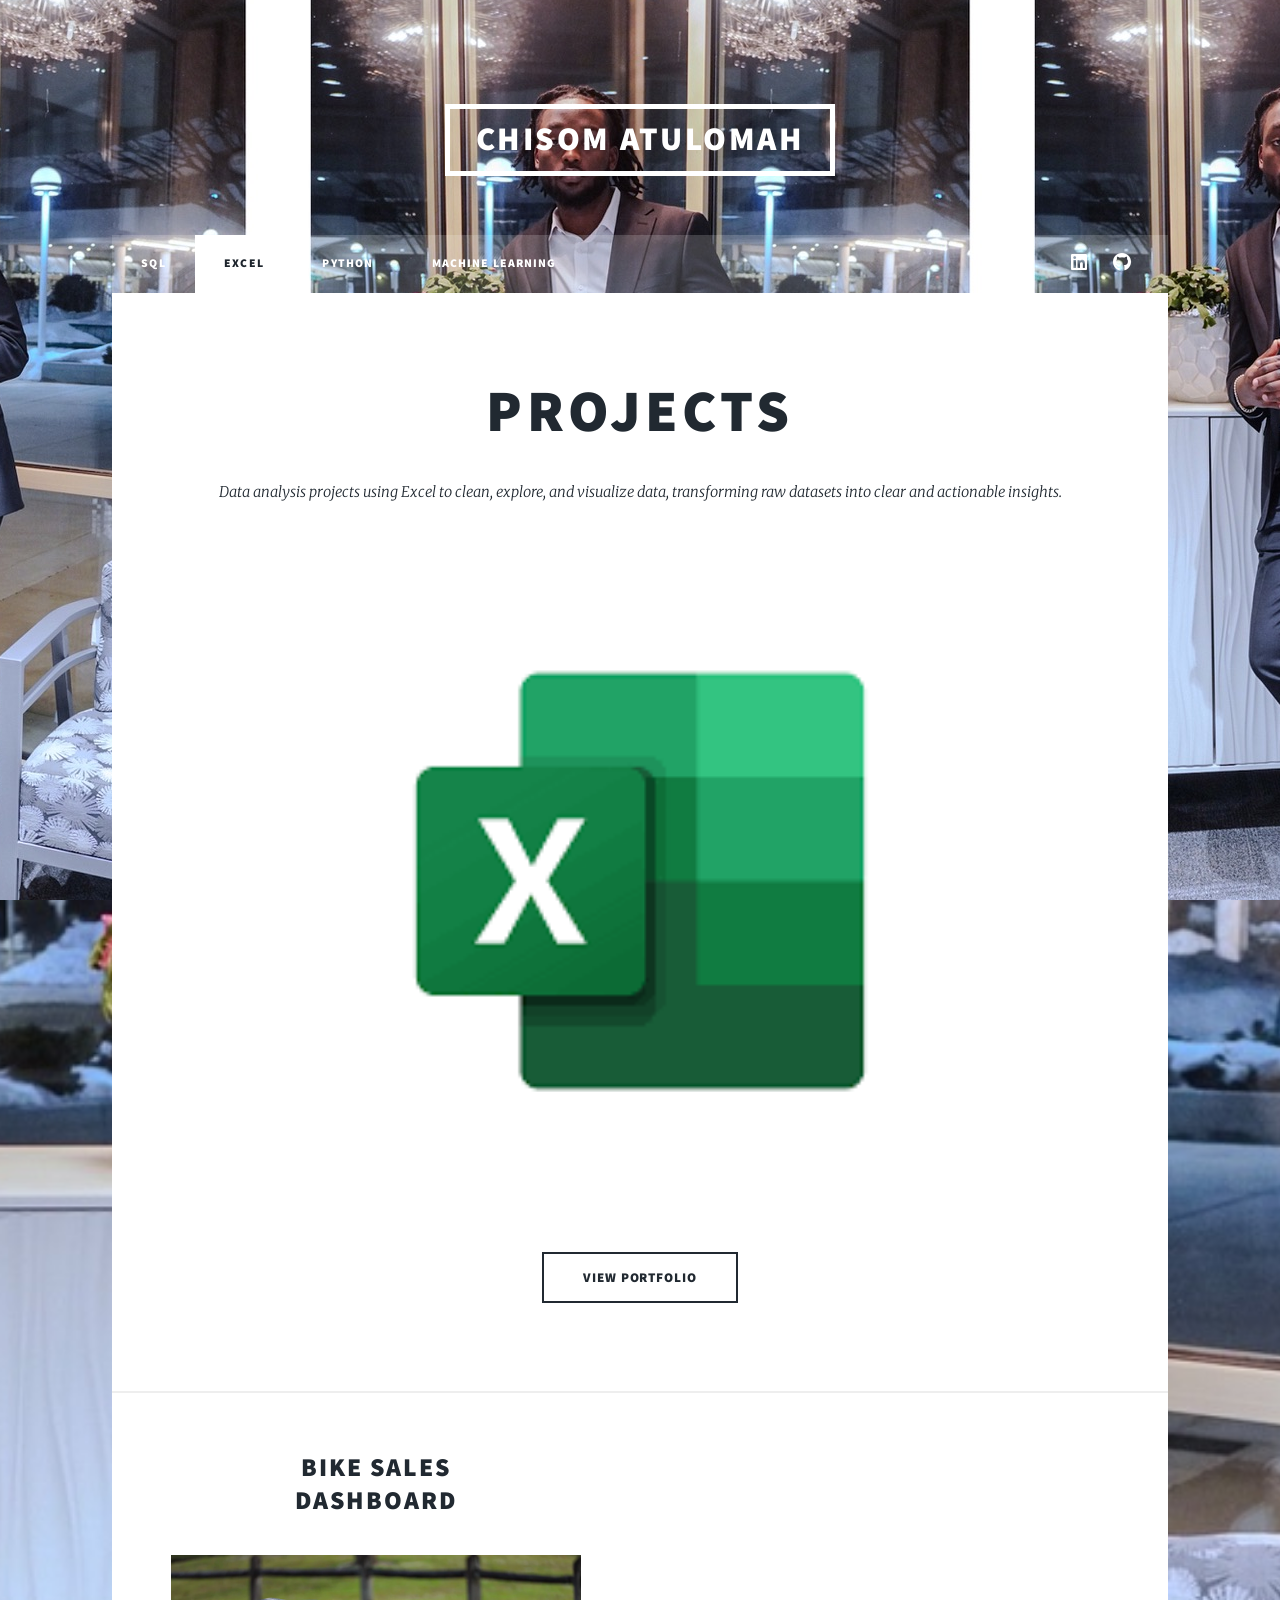
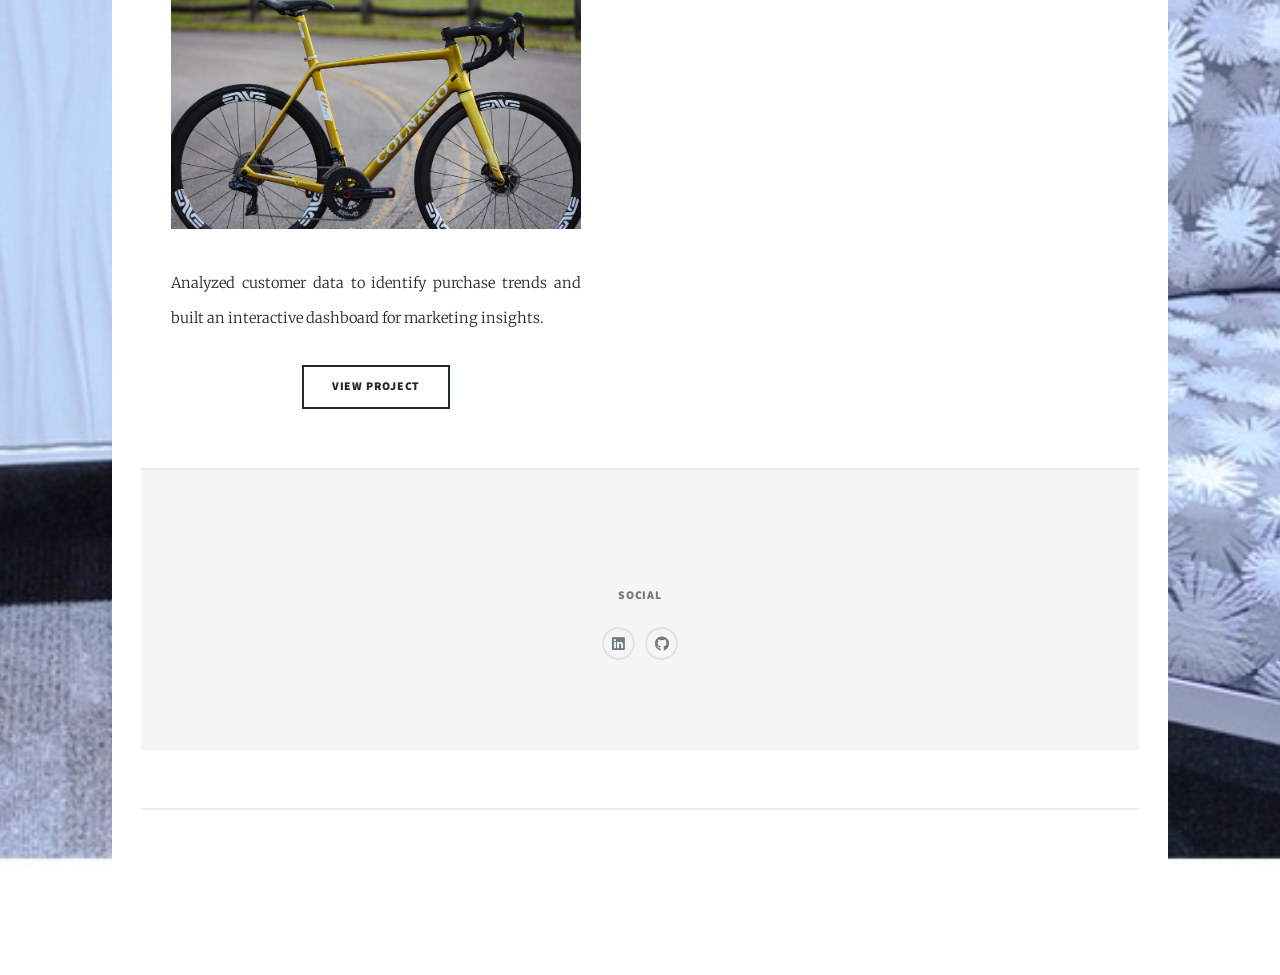
==== commit 896bd140: "Update excel.html" ====
--- a/excel.html
+++ b/excel.html
@@ -106,33 +106,6 @@
 			  </li>
 			</ul>
 		  </article>
-		  <article>
-			<header>
-			  <h2>
-				<a
-				  >COVID World Layoffs<br />
-				  Data Exploration</a
-				>
-			  </h2>
-			</header>
-			<a
-			  href="https://github.com/ChisomAN/CNA_SQL_Projects/blob/main/international-layoffs-sql-analysis/data_exploration.sql"
-			  class="image fit"
-			  ><img src="images/covid layoffs.jpeg" alt=""
-			/></a>
-			<p>
-			  Performed exploratory data analysis to identify layoff patterns.
-			</p>
-			<ul class="actions special">
-			  <li>
-				<a
-				  href="https://github.com/ChisomAN/CNA_SQL_Projects/blob/main/international-layoffs-sql-analysis/data_exploration.sql"
-				  class="button"
-				  >View Project</a
-				>
-			  </li>
-			</ul>
-		  </article>
 		</section>
 		
       <!-- Footer -->
